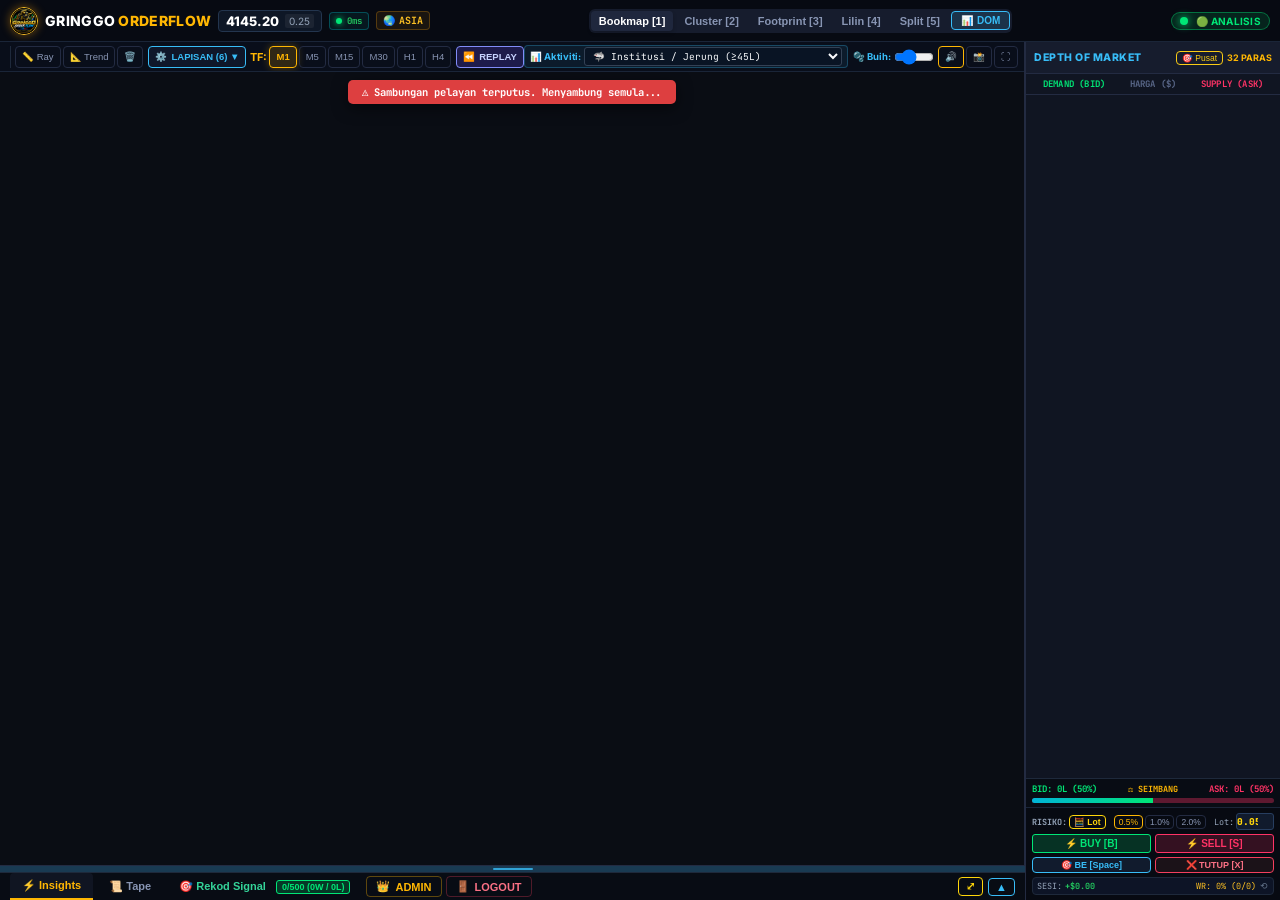
==== index.html @ 325081d9 "v96.1: Set exact 6 Aktiviti lot tiers (>=10L, >=25L, >=45L Default, >=60L, >=75L, Off)" ====
<!DOCTYPE html>
<html lang="ms">
<head>
  <!-- Android PWA & Mobile Web App Meta Tags -->
  <link rel="manifest" href="/manifest.json">
  <meta name="theme-color" content="#050a14">
  <meta name="mobile-web-app-capable" content="yes">
  <meta name="apple-mobile-web-app-capable" content="yes">
  <meta name="apple-mobile-web-app-status-bar-style" content="black-translucent">
  <meta name="apple-mobile-web-app-title" content="Gringgo Orderflow">
  <link rel="icon" type="image/png" href="/static/icons/logo.png">
  <link rel="icon" type="image/png" sizes="192x192" href="/static/icons/icon-192.png">
  <link rel="apple-touch-icon" href="/static/icons/icon-192.png">
  <meta charset="UTF-8">
  <meta name="viewport" content="width=device-width, initial-scale=1.0, maximum-scale=1.0, user-scalable=no, viewport-fit=cover">
  <title>Gringgo Orderflow - Bookmap & Order Flow Trading Terminal</title>
  <link rel="stylesheet" href="/static/css/style.css?v=96.1">
  <link rel="preconnect" href="https://fonts.googleapis.com">
  <link rel="preconnect" href="https://fonts.gstatic.com" crossorigin>
  <link href="https://fonts.googleapis.com/css2?family=Inter:wght@400;500;600;700;800&family=JetBrains+Mono:wght@400;500;600;700;800&display=swap" rel="stylesheet">
  <style>.chart-toolbar { scrollbar-width: none !important; -ms-overflow-style: none !important; } .chart-toolbar::-webkit-scrollbar { display: none !important; height: 0 !important; }</style>
</head>
<body>

  <!-- ==================== ULTRA-SLEEK UNIFIED EXECUTIVE COCKPIT HEADER ==================== -->
  <header class="app-header" style="height: 40px; min-height: 40px; padding: 0 8px; display: flex; align-items: center; justify-content: space-between; background: #070a12; border-bottom: 1px solid #1c273c; gap: 5px; z-index: 100; overflow: hidden !important; overflow-x: hidden !important; overflow-y: hidden !important;">
    
    <!-- LEFT: Brand, Live Ticker, Session, & Feed Switcher -->
    <div class="brand-section" style="display:flex; align-items:center; gap:8px;">
      <div class="brand-logo" style="font-size:14px; display:flex; align-items:center; gap:7px;">
        <img src="/static/icons/logo.png" alt="Gringgo Orderflow" style="width:28px; height:28px; border-radius:50%; border:1.5px solid #fbbf24; object-fit:cover; box-shadow:0 0 10px rgba(245,158,11,0.45); flex-shrink:0;">
        <span style="font-weight:800; letter-spacing:0.3px;">GRINGGO<span style="color:var(--gold-accent)"> ORDERFLOW</span></span>
      </div>

      <!-- Compact Price & Spread Pill -->
      <div class="symbol-badge" style="padding: 2px 7px; gap: 6px; background:#0e1726; border:1px solid #23354e; border-radius:4px;">
        <span class="symbol-title" id="symbolTitle" style="font-size:11.5px; display:none;">XAUUSD.m</span>
        <span class="symbol-price" id="symbolPrice" style="font-size:13px; font-weight:800; color:#fff;">4145.20</span>
        <span class="symbol-spread" id="symbolSpread" style="font-size:10px; color:#94a3b8; background:rgba(255,255,255,0.06); padding:1px 4px; border-radius:2px;">0.25</span>
      </div>

      <!-- Precision Pulse & Sesi -->
      <div class="precision-badge" id="precisionBadge" title="Status Pengambilan Harga Live Setiap 1 Saat (Tepat)" style="display:inline-flex; align-items:center; gap:5px; background:rgba(0,240,255,0.06); border:1px solid rgba(0,240,255,0.25); border-radius:4px; padding:2px 6px; font-family:var(--font-mono); font-size:10px;">
        <span class="pulse-dot" style="width:6px; height:6px; background:#00e676; border-radius:50%; box-shadow:0 0 6px #00e676; display:inline-block;"></span>
        <span id="txtTickCadence" style="display:none;">1s</span>
        <span id="txtTickClock" style="display:none;">--:--:--</span>
        <span id="txtTickLatency" style="color:#22c55e; font-size:9px; font-weight:700;">0ms</span>
      </div>

      <!-- ATAS Speed of Tape (Tick Velocity Radar) -->
      <div id="tapeSpeedGauge" class="speed-tape-pill" style="display:none;" title="ATAS Speed of Tape: Mengukur kelajuan transaksi sesaat (Tick Velocity) untuk mengesan ledakan volatiliti HFT jerung">
        <span class="speed-icon">⚡</span>
        <span class="speed-title">SPEED:</span>
        <span id="txtTickVelocity" class="speed-val">1 t/s</span>
        <div class="speed-meter-track"><div id="tapeSpeedFill" class="speed-meter-fill"></div></div>
        <span id="tapeSpeedTag" class="speed-tag">NORMAL</span>
      </div>

      <div class="session-badge" id="sessionHeaderBadge" title="Sesi Dagangan Semasa & Penjejak Sapuan Kecairan" style="display:inline-flex; align-items:center; gap:4px; background:rgba(245,158,11,0.08); border:1px solid rgba(245,158,11,0.28); border-radius:4px; padding:2px 6px; font-family:var(--font-mono); font-size:10px; color:#fbbf24; font-weight:700;">
        <span>🌏</span>
        <span id="txtActiveSession">ASIA</span>
      </div>

      <button class="mode-badge live" id="btnToggleFeedSource" title="Klik untuk tukar sumber harga" style="display:none;">
        <span class="status-dot" style="background:#00f0ff; box-shadow:0 0 6px #00f0ff; width:6px; height:6px; border-radius:50%; display:inline-block;"></span>
        <span id="modeText" style="color:#00f0ff; font-weight:700;">LIVE CLOUD</span>
      </button>
      <div id="modeBadge" style="display:none;"><span id="modeBadgeFallback"></span></div>
    </div>

    <!-- CENTER: Sleek View Navigation Switchers [1-5] (5 Separate Modules) -->
    <div class="view-switchers" style="display:flex; align-items:center; gap:3px;">
            <!-- PWA Android Quick Install Button -->
      <button id="btnInstallAppPwa" onclick="triggerPwaInstall()" style="display:none; align-items:center; gap:5px; background:linear-gradient(135deg, #10b981, #059669); border:1px solid #34d399; color:#ffffff; font-weight:800; padding:3px 10px; font-size:10px; border-radius:4px; cursor:pointer; box-shadow:0 0 10px rgba(16,185,129,0.5); margin-left:3px;" title="Pasang Aplikasi Android (Install App ke Telefon)">
        <span>📲</span> PASANG APP
      </button>
      <button class="nav-btn active" data-view="bookmap" style="padding: 3px 8px; font-size: 10px; border-radius: 4px;">
        Bookmap [1]
      </button>
      <button class="nav-btn" data-view="clusterdelta" style="padding: 3px 8px; font-size: 10px; border-radius: 4px;">
        Cluster [2]
      </button>
      <button class="nav-btn" data-view="footprint" style="padding: 3px 8px; font-size: 10px; border-radius: 4px;">
        Footprint [3]
      </button>
      <button class="nav-btn" data-view="candlestick" style="padding: 3px 8px; font-size: 10px; border-radius: 4px;" title="Carta Lilin Biasa + SNR Valid + POC + Signal A+ (Kekunci [4])">
        Lilin [4]
      </button>
      <button class="nav-btn" data-view="split" style="padding: 3px 8px; font-size: 10px; border-radius: 4px;" title="Mod Paparan Berkembar Bookmap + Footprint (Kekunci [5])">
        Split [5]
      </button>
      <!-- Quick DOM Toggle Button (100% Fullscreen Chart Workspace) -->
      <button id="btnToggleDOMTop" style="display:inline-flex; align-items:center; gap:4px; background:rgba(56,189,248,0.14); border:1px solid #38bdf8; color:#38bdf8; font-weight:800; padding:3px 9px; font-size:10px; border-radius:4px; cursor:pointer;" title="Sembunyi / Buka Tangga DOM (Luaskan Carta ke 100% Skrin)">
        <span>📊</span> DOM
      </button>
      <!-- ADMIN PANEL (Hidden from top bar; accessible via Bottom Dock) -->
      <button id="btnOpenAdminModal" style="display:none !important;">
        <span>👑</span> ADMIN PANEL
      </button>
      <!-- LOGOUT (Hidden from top bar; accessible via Bottom Dock) -->
      <button id="btnLogoutTop" style="display:none;">
        <span>🚪</span> LOGOUT
      </button>
    </div>

    <!-- RIGHT: Compact AI Radar, Prop-Shield, Dashboard Launcher, & Actions -->
    <div class="radar-right-actions" style="display:flex; align-items:center; gap:5px;">
      
      <!-- AI Radar Sentiment Pill -->
      <div class="radar-status-pill bullish" id="radarStatusPill" style="padding:2px 8px; font-size:10px; cursor:pointer;" title="Status AI Order Flow & Sentimen Lelongan">
        <span class="radar-pulse-dot" id="radarPulseDot"></span>
        <span class="radar-headline" id="radarHeadline">🟢 ANALISIS</span>
      </div>
      <div id="radarAdvice" style="display:none;"><span id="radarAdviceText"></span></div>

      <!-- MTF Mini Pills -->
      <div id="mtfMatrixBar" style="display:none !important;">
        <span class="mtf-pill" id="mtfPillM1" style="font-size:9px; font-weight:700; color:#94a3b8;">M1:⚪</span>
        <span class="mtf-pill" id="mtfPillM5" style="font-size:9px; font-weight:700; color:#94a3b8;">M5:⚪</span>
        <span class="mtf-pill" id="mtfPillM15" style="font-size:9px; font-weight:700; color:#94a3b8;">M15:⚪</span>
        <span class="mtf-pill" id="mtfPillH1" style="font-size:9px; font-weight:700; color:#94a3b8;">H1:⚪</span>
        <span id="mtfHeadline" style="display:none;"></span>
      </div>

      <div class="radar-strength-meter" title="Kekuatan Tekanan Pasaran" style="display:none;">
        <div class="radar-meter-track"><div class="radar-meter-fill" id="radarMeterFill"></div></div>
        <span class="radar-pct" id="radarStrengthPct"></span>
      </div>

      <div id="spoofAlertPill" style="display:none !important;">
        <span id="spoofAlertText">⚡ SPOOF</span>
      </div>

      <!-- Prop Firm Shield Status Badge -->
      <div id="propFirmBadge" style="display:none !important;" title="Klik untuk togol status Pelindung Prop-Firm">
        <span>🛡️</span>
        <span id="propFirmStatusText">AMAN</span>
      </div>

      <!-- Quad-Confluence Signal Dashboard Button -->
            <!-- SOP Order Flow 3-Step Dashboard Button -->
      <!-- High-Impact News Signal Button -->
      <button class="tool-btn news-signal-btn" id="btnOpenNewsSignalModal" style="display:none !important;" title="Buka Enjin Isyarat & Analisis Berita High-Impact (BUY/SELL) XAUUSD">
        <span>📰</span>
        <span id="txtNewsHeaderLabel">NEWS: USD CPI</span>
        <span id="badgeNewsHeaderCountdown" style="color:#94a3b8; font-size:8.5px;">--m</span>
        <span id="badgeNewsHeaderBias" style="padding:1px 5px; border-radius:3px; background:#10b981; color:#fff; font-size:8px; font-weight:900;">🟢 BUY</span>
      </button>

      <button class="tool-btn" id="btnOpenSopDash" style="display:none !important;" title="Buka Dashboard SOP Dagangan 3-Langkah Rasmi">
        <span>📋</span> SOP DASHBOARD
      </button>
      <button class="tool-btn" id="btnOpenConfluenceDash" style="display:none !important;" title="Buka Dashboard Analisis Konfluens 4-Modul">
        <span>🎯</span> DASHBOARD
      </button>

      <button class="tool-btn" id="btnToggleVoice" style="display:none !important;" title="Suara Pintar (Web Speech AI)">🎙️</button>
      <button class="tool-btn" id="btnHelpGuide" style="display:none !important;" title="Panduan & Kamus Order Flow">❓</button>

      <!-- User Profile Badge & Admin Panel Launcher -->
      <div id="userProfileStrip" style="display:none !important; align-items:center; gap:5px; margin-left:3px; font-family:var(--font-mono); border-left:1px solid #1e293b; padding-left:6px;">
        <span id="lblUserBadge" style="font-size:9.5px; color:#ffd60a; font-weight:700; display:inline-flex; align-items:center; gap:3px;">
          <span>👤</span> <span id="lblUsername">Memuatkan...</span>
        </span>
        <span id="lblPlanBadge" style="background:rgba(56,189,248,0.15); border:1px solid rgba(56,189,248,0.4); color:#38bdf8; padding:1px 5px; border-radius:3px; font-size:9px; font-weight:700;">VIP</span>
        <button id="btnOpenAdminModal" style="display:none !important;" title="Buka Panel Pengurusan Pelanggan & Jualan ID">👑 ADMIN</button>
        
      </div>

      <!-- Hidden fallbacks for header account elements -->
      <div style="display:none;">
        <span id="hdrCvdVal"></span>
        <span id="hdrVwapVal"></span>
        <span id="hdrDpocVal"></span>
      </div>
    </div>
  </header>

  <!-- ==================== MAIN WORKSPACE ==================== -->
  <main class="main-workspace">

    <!-- Chart Panel -->
    <section class="chart-container">
      <div id="marketRadarBar" style="display:none;"></div>

      <div class="chart-toolbar">
        <div class="chart-tools-left">
          <button class="tool-btn" id="btnZoomIn" style="display:none !important;" title="Besarkan saiz lilin & harga (Zoom In)">🔍+</button>
          <button class="tool-btn" id="btnZoomOut" style="display:none !important;" title="Kecilkan saiz lilin (Zoom Out)">🔍-</button>
          <button class="tool-btn" id="btnZoomReset" style="display:none !important;" title="Set semula zoom & pusatkan semula harga & masa (Atau Double-Click Carta)">⟲</button>

          <!-- Canvas Interactive Drawing Tools -->
          <div class="drawing-tools-group" style="display:inline-flex; align-items:center; gap:2px; border-left:1px solid #1e293b; padding-left:4px; margin-left:2px;">
            <button class="tool-btn" id="btnDrawRay" title="Lukis Garis Rintangan / Sokongan Horizontal Ray (Klik pada harga di carta)">📏 Ray</button>
            <button class="tool-btn" id="btnDrawTrend" title="Lukis Garisan Arah Trendline (Klik 2 titik pada carta)">📐 Trend</button>
            <button class="tool-btn" id="btnClearDrawings" title="Padam semua garisan lukisan manual" style="color:#f43f5e;">🗑️</button>
          </div>

          <!-- Sleek Collapsible Indicator Layers Dropdown (Zero-Clutter) -->
          <div class="layers-dropdown-wrap" style="position:relative; display:inline-block; margin-left:3px;">
            <button class="tool-btn" id="btnLayersDropdown" style="background:#0f172a; border:1px solid #38bdf8; color:#38bdf8; font-weight:700; padding:2px 7px; font-size:9.5px; display:inline-flex; align-items:center; gap:4px; cursor:pointer;" title="Papar atau sembunyikan lapisan lelongan pasaran">
              <span>⚙️</span> LAPISAN (6) ▼
            </button>
            <div id="layersDropdownMenu" class="layers-menu" style="display:none; position:absolute; top:27px; left:0; background:rgba(8,12,22,0.97); backdrop-filter:blur(12px); border:1px solid #23354e; border-radius:6px; padding:6px; box-shadow:0 8px 28px rgba(0,0,0,0.85); z-index:99999; min-width:210px; flex-direction:column; gap:4px;">
              <div style="font-size:9px; color:#94a3b8; font-weight:800; border-bottom:1px solid #1e293b; padding-bottom:3px; margin-bottom:2px; font-family:var(--font-mono);">LAPISAN INDIKATOR CARTA:</div>
              <button class="tool-btn active" id="btnToggleAutoTrendline" style="text-align:left; justify-content:flex-start; border-color:#c084fc; color:#c084fc; font-weight:700; cursor:pointer;" title="Papar / Sembunyi Smart Auto Trendline (Rintangan & Sokongan Saluran Dinamik)">📐 Auto Trendline Dinamik</button>
              <button class="tool-btn active" id="btnToggleZones" style="text-align:left; justify-content:flex-start;" title="Papar / Sembunyi Tanda Zon Ramai Buyer & Seller">🎯 Zon Buyer & Seller</button>
              <button class="tool-btn active" id="btnToggleSVP" style="text-align:left; justify-content:flex-start; border-color:#38bdf8; color:#38bdf8; font-weight:700;" title="Papar / Sembunyi Composite Session Volume Profile (dPOC, VAH, VAL & LVN)">📊 Session Profile (SVP)</button>
              <button class="tool-btn active" id="btnToggleIcebergs" style="text-align:left; justify-content:flex-start; border-color:#00f0ff; color:#00f0ff; font-weight:700;" title="Papar / Sembunyi Pengesan Potential Iceberg & Absorption">🧊 Potential Iceberg & Absorption</button>
              <button class="tool-btn active" id="btnToggleSessionLevels" style="text-align:left; justify-content:flex-start; border-color:#f59e0b; color:#fbbf24; font-weight:700;" title="Papar / Sembunyi Garisan Supply & Demand / SNR">🎯 Supply & Demand / SNR Utama</button>
              <!-- Section C: Individual Timeframe S&D / SNR Toggles -->
              <div style="padding:4px 4px; background:rgba(15,23,42,0.85); border:1px solid #1e293b; border-radius:4px; margin:2px 0;">
                <div style="font-size:8px; color:#94a3b8; font-weight:700; margin-bottom:3px; font-family:var(--font-mono);">PILIH TIMEFRAME S&D / SNR:</div>
                <div style="display:flex; flex-wrap:wrap; gap:3px;">
                  <button type="button" class="tool-btn snr-tf-toggle active" data-snr-tf="M15" onclick="window.toggleSnrTf && window.toggleSnrTf('M15', this)" style="padding:1px 5px; font-size:8.5px; border-color:#fbbf24; color:#fbbf24;">M15</button>
                  <button type="button" class="tool-btn snr-tf-toggle" data-snr-tf="M30" onclick="window.toggleSnrTf && window.toggleSnrTf('M30', this)" style="padding:1px 5px; font-size:8.5px; opacity:0.45;">M30</button>
                  <button type="button" class="tool-btn snr-tf-toggle active" data-snr-tf="H1" onclick="window.toggleSnrTf && window.toggleSnrTf('H1', this)" style="padding:1px 5px; font-size:8.5px; border-color:#f97316; color:#f97316;">H1</button>
                  <button type="button" class="tool-btn snr-tf-toggle" data-snr-tf="H4" onclick="window.toggleSnrTf && window.toggleSnrTf('H4', this)" style="padding:1px 5px; font-size:8.5px; opacity:0.45;">H4</button>
                  <button type="button" class="tool-btn snr-tf-toggle active" data-snr-tf="D1" onclick="window.toggleSnrTf && window.toggleSnrTf('D1', this)" style="padding:1px 5px; font-size:8.5px; border-color:#fde047; color:#fde047;">PDH/PDL</button>
                  <button type="button" class="tool-btn snr-tf-toggle" data-snr-tf="W1" onclick="window.toggleSnrTf && window.toggleSnrTf('W1', this)" style="padding:1px 5px; font-size:8.5px; opacity:0.45;">PWH/PWL</button>
                  <button type="button" class="tool-btn snr-tf-toggle active" data-snr-tf="SESSION" onclick="window.toggleSnrTf && window.toggleSnrTf('SESSION', this)" style="padding:1px 5px; font-size:8.5px; border-color:#38bdf8; color:#38bdf8;">Asian/Sesi</button>
                </div>
              </div>
              <button class="tool-btn active" id="btnToggleNewsShield" style="text-align:left; justify-content:flex-start; border-color:#10b981; color:#34d399; font-weight:700;" title="Penapis Berita Merah USD & Pelindung Kejutan Volatiliti">🛡️ Pelindung Berita USD</button>
            </div>
          </div>
          
          <!-- Timeframe Selector (M1, M5, M15, M30, H1, H4) -->
          <span class="tool-tag" style="margin-left:2px; color:var(--gold-accent); font-weight:700;">TF:</span>
          <button class="tool-btn tf-btn active" data-tf="M1">M1</button>
          <button class="tool-btn tf-btn" data-tf="M5">M5</button>
          <button class="tool-btn tf-btn" data-tf="M15">M15</button>
          <button class="tool-btn tf-btn" data-tf="M30">M30</button>
          <button class="tool-btn tf-btn" data-tf="H1">H1</button>
          <button class="tool-btn tf-btn" data-tf="H4">H4</button>

          <!-- Deep History & Market Replay / Backtesting Toggle Button -->
          <button class="tool-btn" id="btnToggleReplay" style="background:#1e1b4b; border:1px solid #818cf8; color:#c7d2fe; font-weight:700; padding:2px 8px; font-size:9.5px; display:inline-flex; align-items:center; gap:4px; margin-left:3px; cursor:pointer;" title="Uji Strategi & Main Semula 1,000 Lilin Lepas (Market Replay / Backtesting)">
            <span>⏪</span> REPLAY
          </button>

          <!-- Context-Aware Footprint Tools (Auto-hidden in Bookmap mode) -->
          <div id="fpSpecificTools" style="display:none; align-items:center; gap:2px;">
            <!-- Footprint Step Selector -->
            <span class="tool-tag" style="margin-left:2px;">Blok:</span>
            <button class="tool-btn step-btn" data-step="0.25">$0.25</button>
            <button class="tool-btn step-btn" data-step="0.50">$0.50</button>
            <button class="tool-btn step-btn active" data-step="1.00">$1.00</button>
            <button class="tool-btn step-btn" data-step="2.00">$2.00</button>

            <!-- Footprint Advanced Order Flow Controls -->
            <div class="footprint-tools-group" style="display:inline-flex; align-items:center; gap:2px; margin-left:2px; border-left:1px solid #1e293b; padding-left:4px;">
              <span class="tool-tag" style="color:#38bdf8; font-weight:700;">OF:</span>
              <button class="tool-btn fp-mode-btn" data-mode="bid_ask" title="Mod Footprint: Bid x Ask (Dual Lajur)">Bid×Ask</button>
              <button class="tool-btn fp-mode-btn active" data-mode="delta" title="Mod Footprint: Profil Delta Net">Delta Δ</button>
              <button class="tool-btn fp-mode-btn" data-mode="volume" title="Mod Footprint: Profil Volum">Vol</button>
              <button class="tool-btn" id="btnToggleVA" style="display:none !important;" title="Papar / Sembunyi Kawasan Nilai 70% (Value Area VAH/VAL)">VA 70%</button>
              <button class="tool-btn" id="btnToggleStackedImb" style="display:none !important;" title="Papar / Sembunyi Ketidakseimbangan Bertingkat Institusi (Stacked Imbalances 3x)">⚡Imb</button>
            </div>
          </div>


        </div>

        <div class="chart-tools-right">
          <!-- ClusterDelta Mode Selector (Context-Aware) -->
          <div id="clusterModeWrap" style="display:none; align-items:center; gap:3px; margin-right:3px; background:rgba(168,85,247,0.08); border:1px solid rgba(168,85,247,0.32); border-radius:4px; padding:1px 5px;" title="Pilih Mod Bata ClusterDelta Pro">
            <span class="tool-tag" style="font-size:9.5px; color:#c084fc; font-weight:700;">Bata:</span>
            <select id="selClusterMode" style="background:#091424; color:#f8fafc; border:1px solid #334155; border-radius:3px; font-size:9.5px; font-family:var(--font-mono); padding:1px 4px; cursor:pointer; outline:none;">
              <option value="vol_delta" selected>VOL x DELTA (Dual Lajur)</option>
              <option value="volume">VOLUM (5-Peringkat)</option>
              <option value="delta">DELTA (Min/Max Ekstrem)</option>
              <option value="bid_ask">BID x ASK</option>
              <option value="imbalance">IMBALANCE 3x</option>
            </select>
          </div>
          <!-- Upgraded Cluster Zoom & Row Density Slider (20=Mikro/Scalp, 30=Standard, 50=Makro) -->
          <div id="clusterJalurWrap" style="display:none; align-items:center; gap:3px; margin-right:3px; background:rgba(251,191,36,0.08); border:1px solid rgba(251,191,36,0.32); border-radius:4px; padding:1px 5px;" title="Kawalan Kepadatan Bar & Baris Harga: 20 = Zum Dekat (Scalping), 30 = Seimbang (Standard), 50 = Zum Jauh (Struktur Makro)">
            <span class="tool-tag" style="font-size:9px; color:#fbbf24; font-weight:700;">🔍 Skala(20-50):</span>
            <input type="range" id="sliderClusterJalur" min="20" max="50" step="1" value="30" style="width:48px; cursor:pointer; accent-color:#fbbf24;">
            <span id="lblClusterJalur" style="font-family:var(--font-mono); font-size:9px; color:#fde047; font-weight:800; min-width:58px; text-align:center;">30 (Std)</span>
            <button type="button" class="tool-btn" onclick="window.orderFlowApp && window.orderFlowApp.footprint && window.orderFlowApp.footprint.setJalurCount(20)" style="padding:0px 4px; font-size:8px; color:#38bdf8;" title="20 Bar: Zum Dekat (Nombor Besar untuk Scalping)">20</button>
            <button type="button" class="tool-btn" onclick="window.orderFlowApp && window.orderFlowApp.footprint && window.orderFlowApp.footprint.setJalurCount(30)" style="padding:0px 4px; font-size:8px; color:#fde047;" title="30 Bar: Paparan Standard Seimbang">30</button>
            <button type="button" class="tool-btn" onclick="window.orderFlowApp && window.orderFlowApp.footprint && window.orderFlowApp.footprint.setJalurCount(50)" style="padding:0px 4px; font-size:8px; color:#c084fc;" title="50 Bar: Zum Jauh (Pandangan Struktur Luas)">50</button>
          </div>

          <!-- Section E: Large Activity Filter (Evidence-Based Inference) -->
          <div id="bookmapWhaleCategoryWrap" style="display:inline-flex; align-items:center; gap:3px; margin-right:3px; background:rgba(56,189,248,0.08); border:1px solid rgba(56,189,248,0.28); border-radius:4px; padding:1px 5px;" title="Penapis Aktiviti Saiz Besar (Large Activity) beserta Tahap Keyakinan & Bukti">
            <span class="tool-tag" style="font-size:9.5px; color:#38bdf8; font-weight:700;">📊 Aktiviti:</span>
            <select id="selWhaleCategory" style="background:#091424; color:#f8fafc; border:1px solid #334155; border-radius:3px; font-size:9.5px; font-family:var(--font-mono); padding:1px 4px; cursor:pointer; outline:none;">
              <option value="noise">🫧 Semua Aktiviti (≥10L • Tapis Habuk)</option>
              <option value="smart">🐟 Smart Money / Scalping (≥25L)</option>
              <option value="normal" selected>🦈 Institusi / Jerung (≥45L)</option>
              <option value="major">🏦 Bank Utama / Whale (≥60L)</option>
              <option value="mega">👑 Bank Pusat / Extreme (≥75L)</option>
              <option value="off">🚫 Sembunyi Buih (Heatmap Sahaja)</option>
            </select>
          </div>

          <!-- Bubble Size Slider (Context-Aware: Bookmap Only) -->
          <div id="bookmapBubbleWrap" style="display:inline-flex; align-items:center; gap:3px; margin-right:2px;" title="Sensitiviti saiz buble order flow">
            <span class="tool-tag" style="font-size:9.5px; color:#38bdf8; font-weight:700;">🫧 Buih:</span>
            <input type="range" id="sliderBubbleZoom" min="0.4" max="2.5" step="0.1" value="1.0" style="width:40px; cursor:pointer;">
          </div>

          <button class="tool-btn active" id="btnToggleSound" title="Makluman Bunyi Audio (Whale Ping & Sentuhan Zon)">🔊</button>
          <button class="tool-btn" id="btnScreenshot" title="Simpan Tangkapan Skrin Carta (PNG)">📸</button>
          <button class="tool-btn" id="btnFullscreen" title="Mod Skrin Penuh (Zen Mode)">⛶</button>
        </div>
      </div>

      <!-- Viewports (Expanded Full Vertical Height — Redundant CVD Sub-Pane Removed) -->
      <div class="canvas-viewport" id="chartViewport" style="flex: 1 1 0; min-height: 360px; position: relative; width: 100%; height: 100%; overflow: hidden;">
        <!-- Reconnecting Banner Alert -->
        <div id="reconnectBanner" style="display:none; position:absolute; top:8px; left:50%; transform:translateX(-50%); background:rgba(239,68,68,0.92); color:#fff; padding:5px 14px; border-radius:5px; font-family:var(--font-mono); font-size:10.5px; font-weight:700; z-index:9999; box-shadow:0 4px 15px rgba(0,0,0,0.5); align-items:center; gap:6px;">
          <span>⚠️</span> <span id="reconnectText">Sambungan pelayan terputus. Menyambung semula...</span>
        </div>
        <!-- Mobile Quick Switcher Floating Island (Top Right of Chart) -->
        <div class="mobile-quick-switcher" id="mobileQuickSwitcher">
          <button class="mqs-btn active" data-view="bookmap">📈 BM</button>
          <button class="mqs-btn" data-view="clusterdelta">📊 CLUSTER</button>
          <button class="mqs-btn" data-view="footprint">👣 FP</button>
          <button class="mqs-btn" data-view="candlestick">🕯️ LILIN</button>
          <button class="mqs-btn" data-view="split">🔀 SPLIT</button>
        </div>
        <canvas id="bookmapCanvas"></canvas>
        <canvas id="footprintCanvas" style="display:none;"></canvas>
                <div class="chart-tooltip" id="chartTooltip"></div>

        <!-- Floating Replay / Backtesting Player HUD (World-Class Interactive Player) -->
        <div id="replayPlayerBar" style="display:none; position:absolute; bottom:14px; left:50%; transform:translateX(-50%); background:rgba(10, 15, 30, 0.96); backdrop-filter:blur(16px); border:1px solid #6366f1; border-radius:10px; padding:6px 14px; box-shadow:0 8px 32px rgba(0,0,0,0.85), 0 0 16px rgba(99,102,241,0.3); z-index:999; align-items:center; gap:8px; font-family:var(--font-mono); max-width:96vw; flex-wrap:wrap; justify-content:center;">
          <!-- Status Indicator -->
          <div style="display:flex; align-items:center; gap:5px;">
            <span style="display:inline-block; width:8px; height:8px; border-radius:50%; background:#ef4444; box-shadow:0 0 8px #ef4444;"></span>
            <span style="font-weight:800; font-size:10px; color:#a5b4fc; letter-spacing:0.5px;">REPLAY BACKTEST</span>
          </div>

          <!-- Bar Telemetry Display -->
          <div style="font-size:9.5px; color:#cbd5e1; background:rgba(0,0,0,0.5); padding:2px 7px; border-radius:4px; border:1px solid #334155; display:flex; gap:6px; align-items:center;">
            <span>Bar: <b id="replayCurrentBar" style="color:#38bdf8;">0</b>/<span id="replayTotalBars">1000</span></span>
            <span style="color:#64748b;">|</span>
            <span id="replayBarTime" style="color:#fbbf24;">--:--</span>
            <span style="color:#64748b;">|</span>
            <span>Harga: <b id="replayBarPrice" style="color:#34d399;">$0.00</b></span>
          </div>

          <!-- Scrubber Range Slider -->
          <input type="range" id="replayScrubber" min="10" max="1000" value="880" style="width:130px; cursor:pointer; accent-color:#6366f1;" title="Seret slider untuk lompat ke mana-mana lilin sejarah">

          <!-- Playback Navigation Controls -->
          <div style="display:inline-flex; align-items:center; gap:3px;">
            <button class="tool-btn" id="btnReplayStart" title="Lompat ke 1000 Lilin Lepas (Paling Awal)" style="padding:2px 7px; font-size:10px;">⏮</button>
            <button class="tool-btn" id="btnReplayStepBack" title="Undur 1 Lilin (Step Back)" style="padding:2px 7px; font-size:10px;">◀</button>
            <button class="tool-btn" id="btnReplayPlayPause" title="Main Semula / Jeda (Play/Pause)" style="padding:2px 10px; background:#4f46e5; color:#fff; font-weight:800; border-color:#6366f1; font-size:10px;">▶ PLAY</button>
            <button class="tool-btn" id="btnReplayStepForward" title="Maju 1 Lilin (Step Forward)" style="padding:2px 7px; font-size:10px;">⏭</button>
          </div>

          <!-- Speed Dial -->
          <div style="display:inline-flex; align-items:center; gap:3px;">
            <span style="font-size:9.5px; color:#94a3b8;">Laju:</span>
            <select id="selectReplaySpeed" style="background:#0f172a; color:#e2e8f0; border:1px solid #475569; padding:2px 4px; font-size:9.5px; border-radius:4px; cursor:pointer;">
              <option value="1">1x (1s)</option>
              <option value="2">2x (0.5s)</option>
              <option value="5" selected>5x (0.2s)</option>
              <option value="10">10x (0.1s)</option>
            </select>
          </div>

          <!-- Simulated Backtest Order Execution -->
          <div style="display:inline-flex; align-items:center; gap:3px; border-left:1px solid #334155; padding-left:6px;">
            <button class="tool-btn" id="btnReplayBuy" style="background:rgba(16,185,129,0.22); border:1px solid #10b981; color:#34d399; font-weight:800; padding:2px 8px; font-size:9.5px;" title="Uji Entry BUY pada lilin sejarah ini">⚡ BUY TEST</button>
            <button class="tool-btn" id="btnReplaySell" style="background:rgba(239,68,68,0.22); border:1px solid #ef4444; color:#f87171; font-weight:800; padding:2px 8px; font-size:9.5px;" title="Uji Entry SELL pada lilin sejarah ini">⚡ SELL TEST</button>
            <div id="replayPnlBadge" style="font-size:9.5px; font-weight:800; padding:2px 6px; border-radius:3px; background:#0f172a; border:1px solid #334155; color:#94a3b8;">P&L: $0.00</div>
          </div>

          <!-- Exit Replay -->
          <button class="tool-btn" id="btnReplayExit" title="Tutup Replay & Kembali ke Pasaran Live Sekarang" style="background:#ef4444; border:1px solid #f87171; color:#fff; font-weight:800; padding:2px 8px; font-size:9.5px; margin-left:3px;">✕ KELUAR LIVE</button>
        </div>
      </div>
    </section>

    <!-- Right Sidebar: Full-Height Institutional DOM Ladder (Top-to-Bottom, Slim & Resizable) -->
    <aside class="trading-sidebar" id="tradingSidebar" style="position:relative;">
      <!-- Left Edge Resizer Handle -->
      <div id="domDragHandle" title="Tarik ke kiri atau kanan untuk ubah lebar tangga DOM"></div>
      <div class="dom-panel" style="height: 100%; border-bottom: none; display: flex; flex-direction: column;">
        <div class="panel-header" style="display:flex; justify-content:space-between; align-items:center; padding: 0 8px;">
          <span style="font-size:10.5px; font-weight:800; color:#38bdf8; letter-spacing:0.5px; white-space:nowrap;">DEPTH OF MARKET</span>
          <div style="display:flex; align-items:center; gap:4px;">
            <button id="btnDomCenter" class="tool-btn" style="padding:1px 5px; font-size:8.5px; color:#facc15; border-color:#facc15;" title="Jajarkan semula tangga DOM ke harga semasa">🎯 Pusat</button>
            <span style="color:var(--gold-accent); font-size:9px; font-weight:700;" title="Tangga Kecairan Institusi Penuh">32 PARAS</span>
          </div>
        </div>
        <div class="dom-table-header">
          <span style="color:#00e676;">DEMAND (BID)</span>
          <span>HARGA ($)</span>
          <span style="color:#ff3366;">SUPPLY (ASK)</span>
        </div>
        <div class="dom-ladder-container" id="domLadder" style="flex: 1 1 0; overflow-y: auto;">
          <!-- Populated dynamically by dom.js -->
        </div>

        <!-- Live Institutional Book Imbalance Summary Footer -->
        <div class="dom-summary-footer" id="domSummaryFooter" style="padding: 4px 6px; background: #080c14; border-top: 1px solid #1e293b; font-family: var(--font-mono); font-size: 9.5px;">
          <div style="display:flex; justify-content:space-between; align-items:center; margin-bottom:3px; font-weight:700;">
            <span id="domBidSum" style="color:#00e676; font-size:9px;">BID: 0L (50%)</span>
            <span id="domImbBiasText" style="color:#ffb703; font-size:8.5px;">⚖️ SEIMBANG</span>
            <span id="domAskSum" style="color:#ff3366; font-size:9px;">ASK: 0L (50%)</span>
          </div>
          <div style="width:100%; height:5px; background:rgba(255, 51, 102, 0.35); border-radius:3px; overflow:hidden; display:flex;">
            <div id="domImbBidBar" style="width:50%; height:100%; background:linear-gradient(90deg, #00b4d8, #00e676); transition:width 0.2s ease;"></div>
          </div>
        </div>

        <!-- Feature 3 & 4: Prop-Firm Auto-Lot Sizing & 1-Click Fast Execution Cockpit -->
        <div class="dom-execution-bar" style="padding: 5px 6px; background: #070a12; border-top: 1px solid #1a2538; font-family: var(--font-mono); font-size: 9.5px;">
          <!-- Prop-Firm Auto-Lot Risk Presets -->
          <div style="display:flex; justify-content:space-between; align-items:center; margin-bottom:4px;">
            <div style="display:flex; align-items:center; gap:2px;">
              <span style="color:#94a3b8; font-size:8.5px; font-weight:700;">RISIKO:</span>
              <button class="tool-btn" id="btnOpenLotCalc" style="padding:1px 4px; font-size:8.5px; color:#ffd60a; border-color:#ffd60a; font-weight:700; cursor:pointer;" title="Kalkulator Saiz Lot Pintar mengikut Had Kerugian Dolar">🧮 Lot</button>
            </div>
            <div style="display:flex; gap:2px;">
              <button class="tool-btn risk-preset-btn active" data-risk="0.5" style="padding:1px 4px; font-size:8.5px;" title="Risiko 0.5% Ekuiti">0.5%</button>
              <button class="tool-btn risk-preset-btn" data-risk="1.0" style="padding:1px 4px; font-size:8.5px;" title="Risiko 1.0% Ekuiti (Standard Prop-Firm)">1.0%</button>
              <button class="tool-btn risk-preset-btn" data-risk="2.0" style="padding:1px 4px; font-size:8.5px;" title="Risiko 2.0% Ekuiti">2.0%</button>
            </div>
            <div style="display:flex; align-items:center; gap:2px;">
              <span style="color:#94a3b8; font-size:8.5px;">Lot:</span>
              <input type="number" id="inputFastLot" value="0.05" step="0.01" min="0.01" max="10" style="width:38px; background:#111b2d; border:1px solid #273e60; color:#ffd60a; font-family:var(--font-mono); font-weight:800; font-size:9.5px; text-align:center; border-radius:3px; padding:1px 0;">
            </div>
          </div>
          <!-- 1-Click Fast Execution Buttons -->
          <div style="display:grid; grid-template-columns: 1fr 1fr; gap:4px; margin-bottom:4px;">
            <button class="tool-btn" id="btnFastBuy" style="background:rgba(0,230,118,0.18); border:1px solid #00e676; color:#00e676; font-weight:800; font-size:10px; padding:3px 0; border-radius:3px;" title="Beli Pasaran Serta-Merta (Kekunci Hotkey [B])">⚡ BUY [B]</button>
            <button class="tool-btn" id="btnFastSell" style="background:rgba(255,51,102,0.18); border:1px solid #ff3366; color:#ff3366; font-weight:800; font-size:10px; padding:3px 0; border-radius:3px;" title="Jual Pasaran Serta-Merta (Kekunci Hotkey [S])">⚡ SELL [S]</button>
          </div>
          <div style="display:grid; grid-template-columns: 1fr 1fr; gap:4px;">
            <button class="tool-btn" id="btnFastBE" style="background:#111b2d; border:1px solid #38bdf8; color:#38bdf8; font-weight:700; font-size:9px; padding:2px 0;" title="Kunci Breakeven Semua Posisi (Kekunci Hotkey [Space])">🎯 BE [Space]</button>
            <button class="tool-btn" id="btnFastCloseAll" style="background:#1b1218; border:1px solid #f43f5e; color:#fb7185; font-weight:700; font-size:9px; padding:2px 0;" title="Tutup Semua Posisi Aktif (Kekunci Hotkey [X])">❌ TUTUP [X]</button>
          </div>

          <!-- Real-Time Session P&L & Performance Strip -->
          <div id="sessionStatsStrip" style="margin-top:4px; padding:2px 4px; background:rgba(15,23,42,0.85); border:1px solid #1e293b; border-radius:4px; display:flex; justify-content:space-between; align-items:center; font-size:8.5px; font-family:var(--font-mono);">
            <div style="display:flex; align-items:center; gap:3px;">
              <span style="color:#94a3b8;">SESI:</span>
              <b id="txtSessionPnl" style="color:#22c55e;">+$0.00</b>
            </div>
            <div style="display:flex; align-items:center; gap:3px;">
              <span id="txtSessionWinRate" style="color:#fbbf24;">WR: 0% (0/0)</span>
              <button id="btnResetSessionStats" style="background:none; border:none; color:#64748b; cursor:pointer; font-size:8.5px; padding:0 1px;" title="Set Semula Statistik Sesi Hari Ini">⟲</button>
            </div>
          </div>
        </div>
      </div>
    </aside>

    <!-- Bottom Dock: Live Order Flow Insights & Time & Sales Tape -->
    <section class="bottom-dock" id="bottomDock">
      <div id="dockDragHandle" style="height:6px; background:rgba(56,189,248,0.22); cursor:ns-resize; transition:background 0.2s; position:relative; z-index:25;" title="Tarik ke atas atau ke bawah untuk ubah saiz dock">
        <div style="width:40px; height:2px; background:#38bdf8; margin:2px auto; border-radius:2px; opacity:0.8;"></div>
      </div>
      <div class="dock-tabs" style="justify-content:space-between;">
        <div style="display:flex; gap:4px; align-items:center;">
          <button class="dock-tab active" data-tab="insights">
            ⚡ Insights
          </button>
          <button class="dock-tab" data-tab="tape">
            📜 Tape
          </button>
          <button class="dock-tab" data-tab="signals" id="tabBtnSignals" style="color:#34d399; font-weight:800;">
            🎯 Rekod Signal <span id="badgeSignalWinLoss" style="background:rgba(0,230,118,0.2); border:1px solid #00e676; color:#00e676; padding:1px 5px; border-radius:3px; font-size:9px; font-weight:800; margin-left:4px;">0W / 0L</span>
          </button>
          <!-- Bottom Dock Admin & Logout Access (Disebelah Modul Rekod Signal) -->
          <button class="dock-tab" id="btnAdminDock" style="display:inline-flex; align-items:center; gap:5px; color:#ffb703; font-weight:700; border:1px solid rgba(255,183,3,0.35); border-radius:4px; padding:3px 9px;" title="Buka Panel Pengurusan ID Pengguna (Admin)">
            <span>👑</span> ADMIN
          </button>
          <button class="dock-tab" id="btnLogoutDock" style="display:inline-flex; align-items:center; gap:5px; color:#fb7185; font-weight:700; border:1px solid rgba(244,63,94,0.3); border-radius:4px; padding:3px 9px;" title="Log Keluar dari Akaun">
            <span>🚪</span> LOGOUT
          </button>
          <!-- Feature 6: Tape Lot Size Filter -->
          <div id="tapeFilterGroup" style="display:none; align-items:center; gap:2px; margin-left:8px;">
            <span style="font-size:9.5px; color:#94a3b8; font-family:var(--font-mono);">Tapis:</span>
            <button class="tool-btn tape-filter-btn active" data-minlot="0" style="padding:1px 5px; font-size:9px;">Semua</button>
            <button class="tool-btn tape-filter-btn" data-minlot="1.0" style="padding:1px 5px; font-size:9px;">≥1.0L</button>
            <button class="tool-btn tape-filter-btn" data-minlot="3.0" style="padding:1px 5px; font-size:9px;">≥3.0L</button>
            <button class="tool-btn tape-filter-btn" data-minlot="5.0" style="padding:1px 5px; font-size:9px; color:#38bdf8; font-weight:800;">≥5.0L 🐋</button>

            <span style="font-size:9.5px; color:#94a3b8; font-family:var(--font-mono); margin-left:6px;">Pihak:</span>
            <button class="tool-btn tape-side-btn active" data-side="all" style="padding:1px 5px; font-size:9px;">Semua</button>
            <button class="tool-btn tape-side-btn" data-side="buy" style="padding:1px 5px; font-size:9px; color:#00e676;">Buy</button>
            <button class="tool-btn tape-side-btn" data-side="sell" style="padding:1px 5px; font-size:9px; color:#ff3366;">Sell</button>

            <span id="tapeSpeedMeter" style="font-size:9px; color:#facc15; font-family:var(--font-mono); margin-left:6px; font-weight:700;" title="Kelajuan Transaksi Masa Nyata (Ticks Per Second)">⚡ 0 tps</span>
            <button class="tool-btn" id="btnExportTapeCSV" style="padding:1px 6px; font-size:9px; color:#38bdf8; border-color:#38bdf8; margin-left:6px; font-weight:700; cursor:pointer;" title="Muat turun rekod transaksi ke format CSV / Excel">📥 CSV</button>
          </div>
        </div>
        <div style="display:flex; align-items:center; gap:5px;">
          <button class="tool-btn" id="btnExpandDock" style="font-size:11px; padding:2px 7px; border-color:#ffd60a; color:#ffd60a; font-weight:800; cursor:pointer;" title="Besarkan Dock (50% Skrin)">⤢</button>
          <button class="tool-btn" id="btnToggleDock" style="font-size:11px; padding:2px 7px; border-color:#38bdf8; color:#38bdf8; font-weight:700; cursor:pointer;" title="Buka / Kecilkan Panel Bawah">▲</button>
        </div>
      </div>

      <div class="dock-content">
        <!-- Tab 1: Insights (Active Default) -->
        <div id="tabPaneInsights" style="display:block;">
          <div class="insights-list" id="insightsList">
            <!-- Dynamically populated -->
          </div>
        </div>

        <!-- Tab 3: Signal Performance Journal & Win/Loss Tracker -->
        <div id="tabPaneSignals" style="display:none; padding:8px 10px;">
          <!-- Telemetry Stats Cards -->
          <div style="display:grid; grid-template-columns:repeat(auto-fit, minmax(130px, 1fr)); gap:6px; margin-bottom:8px; font-family:var(--font-mono);">
            <div style="background:rgba(15,23,42,0.85); border:1px solid #1e293b; border-radius:5px; padding:6px 8px; text-align:center;">
              <span style="font-size:9px; color:#94a3b8;">KADAR MENANG (WIN RATE)</span>
              <div id="sigStatWinRate" style="font-size:16px; font-weight:900; color:#00e676;">0%</div>
            </div>
            <div style="background:rgba(15,23,42,0.85); border:1px solid #1e293b; border-radius:5px; padding:6px 8px; text-align:center;">
              <span style="font-size:9px; color:#94a3b8;">REKOD KEPUTUSAN</span>
              <div id="sigStatRecord" style="font-size:13px; font-weight:800; color:#f8fafc;"><span id="sigStatWins" style="color:#00e676;">0 MENANG</span> / <span id="sigStatLosses" style="color:#ff3366;">0 KALAH</span></div>
            </div>
            <div style="background:rgba(15,23,42,0.85); border:1px solid #1e293b; border-radius:5px; padding:6px 8px; text-align:center;">
              <span style="font-size:9px; color:#94a3b8;">SEDANG BERJALAN</span>
              <div id="sigStatActive" style="font-size:15px; font-weight:800; color:#38bdf8;">0 AKTIF ⏳</div>
            </div>
            <div style="background:rgba(15,23,42,0.85); border:1px solid #1e293b; border-radius:5px; padding:6px 8px; text-align:center;">
              <span style="font-size:9px; color:#94a3b8;">NET PIPS TERKUMPUL</span>
              <div id="sigStatNetPips" style="font-size:16px; font-weight:900; color:#ffd60a;">+0.0 PIP</div>
            </div>
          </div>

          <!-- Controls / Filter Bar -->
          <div style="display:flex; justify-content:space-between; align-items:center; margin-bottom:6px; font-family:var(--font-mono); flex-wrap:wrap; gap:4px;">
            <div style="display:flex; align-items:center; gap:4px;">
              <span style="font-size:9.5px; color:#94a3b8;">Penapis:</span>
              <button class="tool-btn sig-filter-btn active" data-filter="all" style="padding:2px 6px; font-size:9.5px; cursor:pointer;">Semua</button>
              <button class="tool-btn sig-filter-btn" data-filter="active" style="padding:2px 6px; font-size:9.5px; color:#38bdf8; cursor:pointer;">Sedang Jalan ⏳</button>
              <button class="tool-btn sig-filter-btn" data-filter="win" style="padding:2px 6px; font-size:9.5px; color:#00e676; cursor:pointer;">Menang ✅</button>
              <button class="tool-btn sig-filter-btn" data-filter="loss" style="padding:2px 6px; font-size:9.5px; color:#ff3366; cursor:pointer;">Kalah ❌</button>
            </div>
            <div style="display:flex; align-items:center; gap:6px;">
              <span style="font-size:9px; color:#34d399; background:rgba(16,185,129,0.12); border:1px solid rgba(16,185,129,0.35); padding:2px 6px; border-radius:4px; font-weight:800;">📦 Had Simpanan: 500 Rekod (24/7)</span>
              <button class="tool-btn" id="btnExportSignalsCSV" style="padding:2px 7px; font-size:9.5px; color:#38bdf8; border-color:#38bdf8; cursor:pointer;" title="Muat turun rekod isyarat ke fail CSV">📥 Eksport CSV</button>
              <button class="tool-btn" id="btnClearSignalsHistory" style="padding:3px 9px; font-size:9.5px; font-weight:800; color:#fff; background:linear-gradient(135deg, rgba(239,68,68,0.85), rgba(185,28,28,0.95)); border:1px solid #ef4444; border-radius:4px; cursor:pointer; display:inline-flex; align-items:center; gap:4px; box-shadow:0 2px 6px rgba(239,68,68,0.3);" title="Padam semua rekod isyarat dan set semula jurnal ke sifar (0)">🗑️ Reset Rekod Isyarat</button>
            </div>
          </div>

          <!-- Signals Table Container -->
          <div id="signalsTableContainer" style="max-height:calc(100vh - 380px); min-height:160px; overflow-y:auto; border:1px solid #1e293b; border-radius:5px; background:rgba(8,12,22,0.6);">
            <table class="data-table" style="width:100%; font-size:10px; font-family:var(--font-mono);">
              <thead>
                <tr>
                  <th style="padding:4px 6px;">Tarikh & Masa</th>
                  <th style="padding:4px 6px;">Setup Lelongan</th>
                  <th style="padding:4px 6px;">Arah</th>
                  <th style="padding:4px 6px;">Entry ($)</th>
                  <th style="padding:4px 6px;">Stop Loss (50p)</th>
                  <th style="padding:4px 6px;">Status Keputusan</th>
                  <th style="padding:4px 6px;">Pips</th>
                  <th style="padding:4px 6px; text-align:center;">Tindakan</th>
                </tr>
              </thead>
              <tbody id="signalsTableBody">
                <!-- Dynamically populated by app.js -->
              </tbody>
            </table>
          </div>
        </div>
        <!-- Tab 2: Tape -->
        <div id="tabPaneTape" style="display:none;">
          <table class="data-table">
            <thead>
              <tr>
                <th>Masa</th>
                <th>Harga ($)</th>
                <th>Saiz (Lots)</th>
                <th>Pihak (Aggressor)</th>
                <th>Kategori</th>
              </tr>
            </thead>
            <tbody id="tapeTableBody">
              <!-- Dynamically populated -->
            </tbody>
          </table>
        </div>
      </div>
    </section>

  </main>

  <!-- Toast Notification Container -->
  <div class="toast-container" id="toastContainer"></div>

  <!-- Compact Floating Quad-Confluence Signal Dashboard Card -->
  <div class="help-modal" id="confluenceDashModal" style="display:none; position:fixed; top:46px; right:12px; width:380px; max-width:92vw; max-height:82vh; background:rgba(7,11,20,0.96); backdrop-filter:blur(14px); border:1px solid #334155; border-radius:8px; box-shadow:0 8px 32px rgba(0,0,0,0.85); z-index:99999; flex-direction:column; overflow:hidden;">
    <div class="help-content" style="display:flex; flex-direction:column; max-height:82vh; padding:10px 12px; box-sizing:border-box;">
      
      <!-- Dashboard Header (Compact) -->
      <div class="help-header" style="display:flex; justify-content:space-between; align-items:center; border-bottom:1px solid #1e293b; padding-bottom:6px; margin-bottom:8px;">
        <div style="display:flex; align-items:center; gap:6px;">
          <span style="font-size:14px;">🎯</span>
          <div>
            <h3 style="margin:0; font-size:11.5px; color:#ffd60a; letter-spacing:0.4px;">DASHBOARD KONFLUENS 4-MODUL</h3>
            <span style="font-size:8.5px; color:#94a3b8;">Bookmap • ClusterDelta • Footprint • Candle</span>
          </div>
        </div>
        <div style="display:flex; align-items:center; gap:4px;">
          <button class="tool-btn" id="btnMinimizeDash" style="padding:1px 6px; font-size:9px;" title="Kecilkan / Besarkan">➖</button>
          <button class="tool-btn" id="btnCloseConfluenceDash" style="padding:1px 8px; border-color:#f43f5e; color:#f43f5e; font-weight:700; font-size:9.5px;">✕</button>
        </div>
      </div>

      <div id="dashBodyContainer" class="help-body" style="flex:1 1 0; overflow-y:auto; padding-right:4px; display:flex; flex-direction:column; gap:8px;">
        
        <!-- SECTION 1: PRIME TRADE SIGNAL CARD (COMPACT) -->
        <div id="dashSignalCard" style="background:linear-gradient(135deg, rgba(6,78,59,0.30), rgba(15,23,42,0.85)); border:1.2px solid #00e676; border-radius:6px; padding:8px 10px; box-shadow:0 0 12px rgba(0,230,118,0.12);">
          <div style="display:flex; justify-content:space-between; align-items:center; margin-bottom:6px;">
            <div style="display:flex; align-items:center; gap:5px;">
              <span class="pulse-dot" style="width:7px; height:7px; background:#00e676; border-radius:50%; box-shadow:0 0 6px #00e676;"></span>
              <b id="dashSigTitle" style="color:#00e676; font-size:10.5px; font-family:var(--font-mono);">🟢 BUY ON PULLBACK (A+ PRIME)</b>
            </div>
            <span id="dashSigGrade" style="background:rgba(0,230,118,0.2); color:#00e676; border:1px solid #00e676; padding:1px 5px; border-radius:3px; font-size:9px; font-weight:800; font-family:var(--font-mono);">SKOR 4/4</span>
          </div>

          <!-- Price Level Grid (3 Columns) -->
          <div style="display:grid; grid-template-columns:1fr 1fr 1fr; gap:4px; font-family:var(--font-mono); font-size:9.5px; background:rgba(0,0,0,0.35); padding:6px; border-radius:4px; border:1px solid rgba(255,255,255,0.06); text-align:center;">
            <div>
              <span style="color:#94a3b8; font-size:8.5px;">Zon Masuk:</span><br>
              <b id="dashValEntry" style="color:#ffffff; font-size:11px;">$4,015.50</b>
            </div>
            <div>
              <span style="color:#94a3b8; font-size:8.5px;">Stop Loss:</span><br>
              <b id="dashValSL" style="color:#ff3366; font-size:11px;">$4,011.80</b>
            </div>
            <div>
              <span style="color:#94a3b8; font-size:8.5px;">Take Profit (1:2.5):</span><br>
              <b id="dashValTP1" style="color:#00e676; font-size:11px;">$4,024.00</b>
            </div>
          </div>

          <!-- Action Buttons Bar -->
          <div style="display:flex; gap:4px; margin-top:6px;">
            <button class="tool-btn" id="btnDashCopyPlan" style="flex:1; border-color:#ffd60a; color:#ffd60a; font-weight:700; padding:3px 6px; font-size:9px;" title="Salin parameter isyarat">📋 Salin</button>
            <button class="tool-btn" id="btnDashExecuteBuy" style="flex:1; background:#00c853; border-color:#00e676; color:#04101e; font-weight:800; padding:3px 6px; font-size:9px;" title="Buy Market">🟢 Buy</button>
            <button class="tool-btn" id="btnDashExecuteSell" style="flex:1; background:#d50000; border-color:#ff3366; color:#ffffff; font-weight:800; padding:3px 6px; font-size:9px;" title="Sell Market">🔴 Sell</button>
            <button class="tool-btn" id="btnDashBreakEven" style="border-color:#38bdf8; color:#38bdf8; font-weight:700; padding:3px 6px; font-size:9px;" title="Kunci Breakeven">🛡️ BE</button>
            <button class="tool-btn" id="btnDashRecordSignal" style="border-color:#34d399; color:#34d399; font-weight:800; padding:3px 6px; font-size:9px; cursor:pointer;" title="Rekod Isyarat Semasa ke Jurnal Menang/Kalah">📡 Rekod</button>
          </div>
        </div>

        <!-- SECTION 2: QUAD CONFLUENCE GAUGE TRACK (COMPACT) -->
        <div style="background:#0f172a; border:1px solid #1e293b; border-radius:5px; padding:8px;">
          <div style="display:flex; justify-content:space-between; align-items:center; margin-bottom:5px;">
            <span style="font-size:9.5px; color:#fbbf24; font-weight:800; display:flex; align-items:center; gap:3px;">
              <span>⚖️</span> KEPUTUSAN 4-MODUL:
            </span>
            <span id="dashGaugeSummary" style="font-family:var(--font-mono); font-size:9.5px; font-weight:800; color:#00e676;">4/4 SEPAKAT (100%)</span>
          </div>

          <!-- 4 Segmented Progress Blocks -->
          <div style="display:grid; grid-template-columns:repeat(4, 1fr); gap:3px;">
            <div id="gaugeMod1" style="background:rgba(0,230,118,0.18); border:1px solid #00e676; color:#00e676; border-radius:3px; padding:3px 1px; text-align:center; font-size:8px; font-weight:700;">
              🗺️ Bookmap<br><b style="font-size:9.5px;">LULUS ✅</b>
            </div>
            <div id="gaugeMod2" style="background:rgba(0,230,118,0.18); border:1px solid #00e676; color:#00e676; border-radius:3px; padding:3px 1px; text-align:center; font-size:8px; font-weight:700;">
              📊 Cluster<br><b style="font-size:9.5px;">LULUS ✅</b>
            </div>
            <div id="gaugeMod3" style="background:rgba(0,230,118,0.18); border:1px solid #00e676; color:#00e676; border-radius:3px; padding:3px 1px; text-align:center; font-size:8px; font-weight:700;">
              👣 Footprint<br><b style="font-size:9.5px;">LULUS ✅</b>
            </div>
            <div id="gaugeMod4" style="background:rgba(0,230,118,0.18); border:1px solid #00e676; color:#00e676; border-radius:3px; padding:3px 1px; text-align:center; font-size:8px; font-weight:700;">
              🕯️ Candle<br><b style="font-size:9.5px;">LULUS ✅</b>
            </div>
          </div>
        </div>

        <!-- SECTION 3: 4 SENSOR DETAIL CARDS (2x2 COMPACT GRID) -->
        <div style="display:grid; grid-template-columns:1fr 1fr; gap:5px;">
          <!-- SENSOR 1: BOOKMAP -->
          <div style="background:rgba(15,23,42,0.6); border:1px solid #334155; border-radius:4px; padding:5px 7px;">
            <div style="display:flex; justify-content:space-between; align-items:center; margin-bottom:2px;">
              <b style="color:#38bdf8; font-size:9px;">🗺️ BOOKMAP</b>
              <span id="statSensor1" style="color:#00e676; font-size:8px; font-weight:800;">LULUS ✅</span>
            </div>
            <div style="font-size:8px; color:#cbd5e1; line-height:1.25;">
              • Dinding Bids kukuh<br>
              • Iceberg Buyer aktif
            </div>
          </div>

          <!-- SENSOR 2: CLUSTERDELTA -->
          <div style="background:rgba(15,23,42,0.6); border:1px solid #334155; border-radius:4px; padding:5px 7px;">
            <div style="display:flex; justify-content:space-between; align-items:center; margin-bottom:2px;">
              <b style="color:#fbbf24; font-size:9px;">📊 CLUSTERDELTA</b>
              <span id="statSensor2" style="color:#00e676; font-size:8px; font-weight:800;">LULUS ✅</span>
            </div>
            <div style="font-size:8px; color:#cbd5e1; line-height:1.25;">
              • POC Volum: <span id="dashClusterPoc">$4,015.00</span><br>
              • Delta: <span id="dashClusterDelta">+18L Net</span>
            </div>
          </div>

          <!-- SENSOR 3: FOOTPRINT -->
          <div style="background:rgba(15,23,42,0.6); border:1px solid #334155; border-radius:4px; padding:5px 7px;">
            <div style="display:flex; justify-content:space-between; align-items:center; margin-bottom:2px;">
              <b style="color:#00e676; font-size:9px;">👣 FOOTPRINT</b>
              <span id="statSensor3" style="color:#00e676; font-size:8px; font-weight:800;">LULUS ✅</span>
            </div>
            <div style="font-size:8px; color:#cbd5e1; line-height:1.25;">
              • Stacked Imb 3x aktif<br>
              • Serapan jualan (Absorb)
            </div>
          </div>

          <!-- SENSOR 4: CARTA CANDLE -->
          <div style="background:rgba(15,23,42,0.6); border:1px solid #334155; border-radius:4px; padding:5px 7px;">
            <div style="display:flex; justify-content:space-between; align-items:center; margin-bottom:2px;">
              <b style="color:#c084fc; font-size:9px;">🕯️ CARTA CANDLE</b>
              <span id="statSensor4" style="color:#00e676; font-size:8px; font-weight:800;">LULUS ✅</span>
            </div>
            <div style="font-size:8px; color:#cbd5e1; line-height:1.25;">
              • EMA 9>21>50 Uptrend<br>
              • Retest dPOC Sesi
            </div>
          </div>
        </div>

        <!-- SECTION 4: EASY CHEAT SHEET (TINY) -->
        <div style="background:rgba(255,214,10,0.05); border:1px solid rgba(255,214,10,0.22); border-radius:4px; padding:5px 8px; font-size:8.5px; color:#cbd5e1; line-height:1.3;">
          💡 <b>SOP:</b> Masuk bila skor &ge;3/4 di zon Entry. Kunci Breakeven bila untung +$3.50.
        </div>

      </div>
    </div>
  </div>

  <!-- Dedicated SOP Order Flow 3-Step Interactive Dashboard Modal -->
  <div class="help-modal" id="sopDashModal" style="display:none; position:fixed; top:46px; right:12px; width:410px; max-width:94vw; max-height:86vh; background:rgba(6,10,20,0.97); backdrop-filter:blur(16px); border:1px solid #38bdf8; border-radius:10px; box-shadow:0 12px 40px rgba(0,0,0,0.9), 0 0 20px rgba(56,189,248,0.25); z-index:99999; flex-direction:column; overflow:hidden; font-family:var(--font-sans);">
    <div class="help-content" style="display:flex; flex-direction:column; max-height:86vh; padding:12px 14px; box-sizing:border-box;">
      
      <!-- Dashboard Header -->
      <div class="help-header" style="display:flex; justify-content:space-between; align-items:center; border-bottom:1px solid #1e293b; padding-bottom:8px; margin-bottom:10px;">
        <div style="display:flex; align-items:center; gap:8px;">
          <span style="font-size:18px;">📋</span>
          <div>
            <h3 style="margin:0; font-size:12.5px; color:#38bdf8; font-weight:800; letter-spacing:0.5px;">SOP ORDER FLOW ELIT (3 LANGKAH EMAS)</h3>
            <span style="font-size:9px; color:#94a3b8;">Pelan Tindakan Piawai: Bookmap + Footprint + Split View</span>
          </div>
        </div>
        <div style="display:flex; align-items:center; gap:5px;">
          <button class="tool-btn" id="btnCloseSopDash" style="padding:2px 8px; border-color:#f43f5e; color:#f43f5e; font-weight:800; font-size:11px; cursor:pointer;">✕</button>
        </div>
      </div>

      <div class="help-body" style="flex:1 1 0; overflow-y:auto; padding-right:4px; display:flex; flex-direction:column; gap:10px;">

        <!-- STEP 1 CARD: BOOKMAP -->
        <div style="background:linear-gradient(135deg, rgba(14,165,233,0.12), rgba(15,23,42,0.85)); border:1px solid rgba(56,189,248,0.4); border-radius:8px; padding:10px; position:relative;">
          <div style="display:flex; justify-content:space-between; align-items:center; margin-bottom:6px;">
            <div style="display:flex; align-items:center; gap:6px;">
              <span style="background:#0284c7; color:#fff; font-weight:900; font-size:9.5px; padding:2px 7px; border-radius:4px; font-family:var(--font-mono);">LANGKAH 1</span>
              <b style="color:#38bdf8; font-size:11px;">🗺️ Bookmap [1] — Cari Dinding Jerung</b>
            </div>
            <span id="sopStep1Badge" style="background:rgba(56,189,248,0.2); color:#38bdf8; border:1px solid #38bdf8; font-size:8.5px; font-weight:800; padding:1px 5px; border-radius:3px;">MENUNGGU</span>
          </div>
          <p style="margin:0 0 8px 0; font-size:10px; color:#cbd5e1; line-height:1.4;">
            Lihat di mana jerung meletakkan <b>dinding pesanan besar (*resting liquidity walls*)</b> dan tunggu sehingga harga semasa mendekati dinding tersebut.
          </p>
          <!-- Real-Time Wall Radar Box -->
          <div style="background:rgba(0,0,0,0.4); border:1px solid rgba(255,255,255,0.08); border-radius:6px; padding:6px 8px; font-family:var(--font-mono); font-size:9.5px; display:flex; justify-content:space-between; align-items:center;">
            <div>
              <span style="color:#94a3b8; font-size:8.5px;">Dinding Terdekat:</span><br>
              <b id="sopNearestWallVal" style="color:#ffd60a; font-size:11px;">Mencari dinding...</b>
            </div>
            <div style="text-align:right;">
              <span style="color:#94a3b8; font-size:8.5px;">Jarak dari Harga:</span><br>
              <b id="sopWallDistanceVal" style="color:#38bdf8; font-size:11px;">-- pips</b>
            </div>
          </div>
          <button class="tool-btn" id="btnSopGoBookmap" style="width:100%; margin-top:8px; background:rgba(56,189,248,0.18); border-color:#38bdf8; color:#38bdf8; font-weight:800; font-size:10px; padding:4px 8px; border-radius:4px; cursor:pointer;">
            🔍 Buka Bookmap [1] Sekarang
          </button>
        </div>

        <!-- STEP 2 CARD: FOOTPRINT -->
        <div style="background:linear-gradient(135deg, rgba(16,185,129,0.12), rgba(15,23,42,0.85)); border:1px solid rgba(16,185,129,0.4); border-radius:8px; padding:10px; position:relative;">
          <div style="display:flex; justify-content:space-between; align-items:center; margin-bottom:6px;">
            <div style="display:flex; align-items:center; gap:6px;">
              <span style="background:#059669; color:#fff; font-weight:900; font-size:9.5px; padding:2px 7px; border-radius:4px; font-family:var(--font-mono);">LANGKAH 2</span>
              <b style="color:#34d399; font-size:11px;">👣 Footprint [3] — Pengesahan Lelongan</b>
            </div>
            <span id="sopStep2Badge" style="background:rgba(16,185,129,0.2); color:#34d399; border:1px solid #10b981; font-size:8.5px; font-weight:800; padding:1px 5px; border-radius:3px;">MENUNGGU</span>
          </div>
          <p style="margin:0 0 8px 0; font-size:10px; color:#cbd5e1; line-height:1.4;">
            Sebaik sahaja harga menyentuh dinding jerung di Bookmap, lihat Footprint sama ada berlaku <b>Penyerapan (*Absorption*)</b>, <b>Ketidakseimbangan Bertingkat (*Stacked Imbalance*)</b>, atau <b>Perangkap (*Trapped Traders*)</b>.
          </p>
          <!-- Real-Time Trigger Checklist Grid -->
          <div style="display:grid; grid-template-columns:1fr 1fr 1fr; gap:4px; font-family:var(--font-mono); font-size:9px; text-align:center;">
            <div id="sopStatusAbsorb" style="background:rgba(0,0,0,0.35); border:1px solid #334155; border-radius:4px; padding:5px 2px;">
              <span style="color:#94a3b8; font-size:8px;">Penyerapan</span><br>
              <b id="sopStatusAbsorbVal" style="color:#94a3b8;">Menunggu ⏳</b>
            </div>
            <div id="sopStatusStacked" style="background:rgba(0,0,0,0.35); border:1px solid #334155; border-radius:4px; padding:5px 2px;">
              <span style="color:#94a3b8; font-size:8px;">Stacked Imb</span><br>
              <b id="sopStatusStackedVal" style="color:#94a3b8;">Menunggu ⏳</b>
            </div>
            <div id="sopStatusTrapped" style="background:rgba(0,0,0,0.35); border:1px solid #334155; border-radius:4px; padding:5px 2px;">
              <span style="color:#94a3b8; font-size:8px;">Perangkap</span><br>
              <b id="sopStatusTrappedVal" style="color:#94a3b8;">Menunggu ⏳</b>
            </div>
          </div>
          <button class="tool-btn" id="btnSopGoFootprint" style="width:100%; margin-top:8px; background:rgba(16,185,129,0.18); border-color:#10b981; color:#34d399; font-weight:800; font-size:10px; padding:4px 8px; border-radius:4px; cursor:pointer;">
            🔍 Buka Footprint [3] Sekarang
          </button>
        </div>

        <!-- STEP 3 CARD: SPLIT VIEW -->
        <div style="background:linear-gradient(135deg, rgba(245,158,11,0.12), rgba(15,23,42,0.85)); border:1px solid rgba(245,158,11,0.4); border-radius:8px; padding:10px; position:relative;">
          <div style="display:flex; justify-content:space-between; align-items:center; margin-bottom:6px;">
            <div style="display:flex; align-items:center; gap:6px;">
              <span style="background:#d97706; color:#fff; font-weight:900; font-size:9.5px; padding:2px 7px; border-radius:4px; font-family:var(--font-mono);">LANGKAH 3</span>
              <b style="color:#fbbf24; font-size:11px;">🔀 Split [4] — Pantau Berkembar Serentak</b>
            </div>
            <span style="background:rgba(245,158,11,0.2); color:#fbbf24; border:1px solid #f59e0b; font-size:8.5px; font-weight:800; padding:1px 5px; border-radius:3px;">PRO DUAL VIEW</span>
          </div>
          <p style="margin:0 0 8px 0; font-size:10px; color:#cbd5e1; line-height:1.4;">
            Buka <b>mod paparan berkembar (*Split View*)</b> untuk memantau Bookmap (kiri) dan Footprint (kanan) serentak dalam satu skrin tanpa perlu bertukar tab!
          </p>
          <button class="tool-btn" id="btnSopGoSplit" style="width:100%; background:linear-gradient(135deg, #f59e0b, #d97706); border:1px solid #fbbf24; color:#000; font-weight:900; font-size:11px; padding:7px 10px; border-radius:5px; cursor:pointer; box-shadow:0 0 14px rgba(245,158,11,0.4);">
            ⚡ AKTIFKAN SPLIT VIEW [4] SEKARANG ⚡
          </button>
        </div>

        <!-- GOLDEN RULE FOOTER -->
        <div style="background:rgba(255,214,10,0.06); border:1px solid rgba(255,214,10,0.25); border-radius:6px; padding:8px 10px; font-size:9.5px; color:#fde047; line-height:1.4; display:flex; gap:6px;">
          <span>💡</span>
          <span><b>Petua Emas:</b> Jangan sesekali entry di tengah pasaran (*no-man's land*). Tunggu konfluens Dinding Jerung di Bookmap + Penyerapan di Footprint tercetus serentak untuk potensi <i>Win-Rate</i> 85% - 93%!</span>
        </div>

      </div>
    </div>
  </div>

  <!-- Interactive Help / Kamus Order Flow Slide-Over Drawer -->
  <div class="help-modal" id="helpModal" style="display:none; position:fixed; top:0; right:0; width:440px; max-width:92vw; height:100vh; background:rgba(8,12,22,0.96); backdrop-filter:blur(10px); border-left:1px solid #1e293b; box-shadow:-8px 0 30px rgba(0,0,0,0.8); z-index:99999; flex-direction:column; transition:transform 0.25s ease;">
    <div class="help-content" style="display:flex; flex-direction:column; height:100%; padding:14px; box-sizing:border-box;">
      <div class="help-header" style="display:flex; justify-content:space-between; align-items:center; border-bottom:1px solid #1e293b; padding-bottom:10px; margin-bottom:10px;">
        <h3 style="margin:0; font-size:13.5px; color:#ffb703; display:flex; align-items:center; gap:8px;">
          <span>📖</span> Kamus & Panduan Order Flow
        </h3>
        <button class="tool-btn" id="btnCloseHelp" style="padding:2px 10px; border-color:#f43f5e; color:#f43f5e; font-weight:700;">✕ Tutup</button>
      </div>
      <div class="help-body" style="flex:1 1 0; overflow-y:auto; padding-right:6px;">
        <p style="margin-top:0;">Terminal ini menggabungkan prinsip dagangan <b>Auction Market Theory (AMT)</b> dan <b>Order Flow</b> untuk mengesan transaksi institusi secara langsung:</p>
        <div class="help-grid">
          <div class="help-card">
            <h4>🟢 ZON RAMAI BUYER (Demand)</h4>
            <p style="margin:0; font-size:11px;">Paras harga di mana pembeli agresif melambakkan pesanan belian terbanyak. Bertindak sebagai <b>Sokongan Kuat</b> untuk mencari persediaan BUY.</p>
          </div>
          <div class="help-card">
            <h4>🔴 ZON RAMAI SELLER (Supply)</h4>
            <p style="margin:0; font-size:11px;">Paras harga di mana penjual agresif menolak harga ke bawah. Bertindak sebagai <b>Rintangan Kuat</b> untuk mencari persediaan SELL.</p>
          </div>
          <div class="help-card">
            <h4>⭐ POC (Point of Control)</h4>
            <p style="margin:0; font-size:11px;">Harga di mana jumlah volum dagangan paling padat bertukar tangan. Merupakan zon magnet nilai saksama (Fair Value).</p>
          </div>
          <div class="help-card">
            <h4>🌐 SESSION VWAP & BANDS</h4>
            <p style="margin:0; font-size:11px;">Purata harga berwajaran volum yang digunakan oleh pengurus dana. Jika harga di atas VWAP = Trend Bullish; di bawah VWAP = Trend Bearish.</p>
          </div>
          <div class="help-card">
            <h4>🪤 TRAPPED TRADERS (Jerangkap)</h4>
            <p style="margin:0; font-size:11px;">Dikesan apabila ramai trader membeli di pucuk atau menjual di akar tetapi harga berpatah balik secara drastik. Peluang reversal berkualiti tinggi!</p>
          </div>
          <div class="help-card">
            <h4>🐋 WHALE BUBLES (Pesanan Besar)</h4>
            <p style="margin:0; font-size:11px;">Bulatan besar (≥8 Lots) menandakan pesanan institusi. Buble hijau = pembeli makan offer, buble merah = penjual hentam bid.</p>
          </div>
          <div class="help-card">
            <h4>⚡ STACKED IMBALANCES (3x)</h4>
            <p style="margin:0; font-size:11px;">3 atau lebih paras berturut-turut mempunyai ketidakseimbangan diagonal (Buy Imbalance hijau / Sell Imbalance merah). Menandakan sweep agresif institusi dan zon pertahanan (Support/Resistance).</p>
          </div>
          <div class="help-card">
            <h4>📊 VALUE AREA (VAH & VAL 70%)</h4>
            <p style="margin:0; font-size:11px;">Kawasan yang merangkumi 70% volum dagangan di sekeliling POC. Garis putus-putus VAH (Value Area High) dan VAL (Value Area Low) adalah sempadan penerimaan harga pasaran.</p>
          </div>
          <div class="help-card">
            <h4>📉 MOD PROFIL DELTA</h4>
            <p style="margin:0; font-size:11px;">Memaparkan histogram Delta bersih bagi setiap tingkat harga. Memudahkan pengesanan penyerapan (Absorption) dan keletihan (Exhaustion) trader.</p>
          </div>
          <div class="help-card">
            <h4>🌐 SESI H/L & SAPUAN (Judah Swing)</h4>
            <p style="margin:0; font-size:11px;">Menandakan High/Low Sesi Asia, London & NY. Apabila harga menyapu Asian High/Low dan ditolak semula (🔥 SWEEP), ia adalah setup Reversal Emas berkebarangkalian paling tinggi.</p>
          </div>
          <div class="help-card">
            <h4>🛡️ PELINDUNG BERITA MERAH USD</h4>
            <p style="margin:0; font-size:11px;">Menjaga akaun daripada gelinciran (slippage) ekstrem ketika CPI/NFP/FOMC atau lonjakan spread > $0.65 dengan menjeda Auto-Trade secara automatik.</p>
          </div>
          <div class="help-card">
            <h4>⚡ VOLUM HALAJU TICK SEBENAR</h4>
            <p style="margin:0; font-size:11px;">Mengukur saiz lot institusi berdasarkan kepantasan ketibaan tick sesaat (tick/s) dan pecutan anjakan harga mikro.</p>
          </div>
          <div class="help-card">
            <h4>🧊 ICEBERG & ABSORPTION</h4>
            <p style="margin:0; font-size:11px;">Mengesan apabila pesanan limit tersembunyi bank besar menyerap ≥11 Lots pesanan agresif pada satu paras harga tanpa harga berganjak.</p>
          </div>
          <div class="help-card">
            <h4>📊 SESSION VOLUME PROFILE (SVP)</h4>
            <p style="margin:0; font-size:11px;">Histogram volum komposit sepanjang sesi bersama garisan <b>dPOC</b> (Developing POC), <b>Session VAH/VAL 70%</b>, dan <b>LVN</b> (Zon Vakum Kecairan).</p>
          </div>
          <div class="help-card">
            <h4>🏛️ PDH, PDL & DAILY OPEN</h4>
            <p style="margin:0; font-size:11px;">Penanda aras institusi harian (Previous Day High/Low & Harga Pembukaan Hari Ini) yang menjadi sasaran kecairan utama bank besar.</p>
          </div>
        </div>

        <!-- Section: 7 Teknik Candlestick & SOP Dagangan -->
        <div id="sopSectionHelp" style="margin-top:16px; padding-top:12px; border-top:1px solid #1e293b;">
          <h4 style="margin:0 0 8px 0; color:#ffd60a; font-size:12px; display:flex; align-items:center; gap:6px;">
            <span>🎯</span> 7 TEKNIK & SOP LENGKAP MODUL CARTA CANDLESTICK
          </h4>
          <p style="font-size:10px; color:#94a3b8; margin:0 0 10px 0;">Setiap teknik boleh dipilih melalui Dropdown Toolbar TEKNIK atau dihidupkan (ON) / dimatikan (OFF) secara bebas mengikut kesesuaian sesi:</p>

          <div style="display:flex; flex-direction:column; gap:8px;">
            <div style="background:rgba(255,214,10,0.06); border:1px solid rgba(255,214,10,0.3); border-radius:4px; padding:8px;">
              <div style="display:flex; justify-content:space-between; align-items:center; margin-bottom:4px;">
                <b style="color:#ffd60a; font-size:11px;">1. ⭐ SMC LIQUIDITY SWEEP (Turtle Soup)</b>
                <span style="background:rgba(255,214,10,0.2); color:#ffd60a; padding:1px 5px; border-radius:3px; font-size:9.5px; font-weight:800;">R:R 1:2.5</span>
              </div>
              <div style="font-size:10px; color:#cbd5e1; line-height:1.35;">
                • <b>SOP:</b> Lilin menyapu Asian H/L, London H/L, atau PDH/PDL dengan ekor (wick) dan tutup kembali ke dalam julat lelongan.<br>
                • <b>Pengesahan:</b> Delta sehaluan dengan pusingan arah pasaran.<br>
                • <b>Waktu Terbaik:</b> Pembukaan Sesi London (3:00 PM) & New York (8:00 PM).
              </div>
            </div>

            <div style="background:rgba(56,189,248,0.06); border:1px solid rgba(56,189,248,0.3); border-radius:4px; padding:8px;">
              <div style="display:flex; justify-content:space-between; align-items:center; margin-bottom:4px;">
                <b style="color:#38bdf8; font-size:11px;">2. ⚡ ORDER FLOW ABSORPTION & DIVERGENCE</b>
                <span style="background:rgba(56,189,248,0.2); color:#38bdf8; padding:1px 5px; border-radius:3px; font-size:9.5px; font-weight:800;">R:R 1:2.0</span>
              </div>
              <div style="font-size:10px; color:#cbd5e1; line-height:1.35;">
                • <b>SOP:</b> Ekor penolakan &ge;38%. Bullish Delta Divergence (lilin merah tetapi Delta &gt; +1.8) atau sebaliknya.<br>
                • <b>Tujuan:</b> Menangkap titik pusingan (Turning Point) semasa pedagang runcit diserap oleh limit order institusi.<br>
                • <b>Waktu Terbaik:</b> Mana-mana sesi pasaran aktif.
              </div>
            </div>

            <div style="background:rgba(0,240,255,0.06); border:1px solid rgba(0,240,255,0.3); border-radius:4px; padding:8px;">
              <div style="display:flex; justify-content:space-between; align-items:center; margin-bottom:4px;">
                <b style="color:#00f0ff; font-size:11px;">3. 🌐 VWAP ±2σ BAND BOUNCE (Mean Reversion)</b>
                <span style="background:rgba(0,240,255,0.2); color:#00f0ff; padding:1px 5px; border-radius:3px; font-size:9.5px; font-weight:800;">R:R 1:2.0</span>
              </div>
              <div style="font-size:10px; color:#cbd5e1; line-height:1.35;">
                • <b>SOP:</b> Harga menguji jalur keterlaluan VWAP +2σ (Premium) atau VWAP -2σ (Diskaun) dan melantun kembali ke arah Nilai Purata (Session VWAP).<br>
                • <b>Waktu Terbaik:</b> Sesi Asia & pasaran ayunan mendatar (Ranging).
              </div>
            </div>

            <div style="background:rgba(192,132,252,0.06); border:1px solid rgba(192,132,252,0.3); border-radius:4px; padding:8px;">
              <div style="display:flex; justify-content:space-between; align-items:center; margin-bottom:4px;">
                <b style="color:#c084fc; font-size:11px;">4. 🚀 EMA RIBBON TREND PULLBACK</b>
                <span style="background:rgba(192,132,252,0.2); color:#c084fc; padding:1px 5px; border-radius:3px; font-size:9.5px; font-weight:800;">R:R 1:3.0</span>
              </div>
              <div style="font-size:10px; color:#cbd5e1; line-height:1.35;">
                • <b>SOP:</b> Susunan EMA 9 &gt; 21 &gt; 50 (Uptrend) atau sebaliknya. Masuk pada saat lilin 'pullback' menguji EMA 21 atau EMA 50 dan ditolak mengikut arah trend.<br>
                • <b>Waktu Terbaik:</b> Trend kuat sesi New York / London petang.
              </div>
            </div>

            <div style="background:rgba(251,191,36,0.06); border:1px solid rgba(251,191,36,0.3); border-radius:4px; padding:8px;">
              <div style="display:flex; justify-content:space-between; align-items:center; margin-bottom:4px;">
                <b style="color:#fbbf24; font-size:11px;">5. 🏛️ VOLUME PROFILE dPOC & VALUE AREA RETEST</b>
                <span style="background:rgba(251,191,36,0.2); color:#fbbf24; padding:1px 5px; border-radius:3px; font-size:9.5px; font-weight:800;">R:R 1:2.5</span>
              </div>
              <div style="font-size:10px; color:#cbd5e1; line-height:1.35;">
                • <b>SOP:</b> Harga menembusi paras volum lelongan dPOC / VAH / VAL, kemudian menguji semula (retest) paras tersebut sebagai sokongan/rintangan baharu.<br>
                • <b>Waktu Terbaik:</b> Selepas fasa penumpuan volum bertukar menjadi fasa pengembangan (Expansion).
              </div>
            </div>

            <div style="background:rgba(16,185,129,0.06); border:1px solid rgba(16,185,129,0.3); border-radius:4px; padding:8px;">
              <div style="display:flex; justify-content:space-between; align-items:center; margin-bottom:4px;">
                <b style="color:#10b981; font-size:11px;">6. 🎯 SNR (SUPPORT & RESISTANCE / RBS / SBR)</b>
                <span style="background:rgba(16,185,129,0.2); color:#10b981; padding:1px 5px; border-radius:3px; font-size:9.5px; font-weight:800;">R:R 1:2.5</span>
              </div>
              <div style="font-size:10px; color:#cbd5e1; line-height:1.35;">
                • <b>SOP:</b> Mengesan sentuhan tepat pada Swing High/Low atau pertukaran peranan (RBS: Resistance Become Support / SBR: Support Become Resistance) dengan ekor penolakan & delta aktif.<br>
                • <b>Waktu Terbaik:</b> Sesuai sepanjang hari terutamanya di zon harga pusingan genap (Key Psychological Levels).
              </div>
            </div>

            <div style="background:rgba(6,182,212,0.06); border:1px solid rgba(6,182,212,0.3); border-radius:4px; padding:8px;">
              <div style="display:flex; justify-content:space-between; align-items:center; margin-bottom:4px;">
                <b style="color:#06b6d4; font-size:11px;">7. 📦 SND (SUPPLY & DEMAND FRESH ZONES & FTB)</b>
                <span style="background:rgba(6,182,212,0.2); color:#06b6d4; padding:1px 5px; border-radius:3px; font-size:9.5px; font-weight:800;">R:R 1:2.5</span>
              </div>
              <div style="font-size:10px; color:#cbd5e1; line-height:1.35;">
                • <b>SOP:</b> Mengesan lilin pangkalan (Base) sebelum lonjakan besar (DBR / RBD / RBR / DBD). Masuk pada sentuhan pertama (First Time Back - FTB) apabila pesanan institusi belum diisi.<br>
                • <b>Waktu Terbaik:</b> Pembukaan sesi London & New York di mana zon segar sering diuji.
              </div>
            </div>
          </div>
        </div>
      </div>
    </div>
  </div>

  <!-- Scripts -->
  <script src="/static/js/bookmap.js?v=96.1"></script>
  <script src="/static/js/footprint.js?v=96.1"></script>
  <script src="/static/js/dom.js?v=96.1"></script>
  <script src="/static/js/app.js?v=96.1"></script>
  <!-- Admin SaaS & User Management Modal (Customer Control Center) -->
  <div id="adminModal" style="display:none; position:fixed; top:0; left:0; width:100%; height:100%; background:rgba(0,0,0,0.85); backdrop-filter:blur(8px); z-index:99999; align-items:center; justify-content:center; padding:15px;">
    <div style="background:#090e1a; border:1px solid #f59e0b; border-radius:12px; width:100%; max-width:860px; max-height:90vh; display:flex; flex-direction:column; box-shadow:0 16px 48px rgba(0,0,0,0.9), 0 0 24px rgba(245,158,11,0.25); overflow:hidden; font-family:var(--font-sans);">
      <!-- Modal Header -->
      <div style="padding:12px 18px; background:linear-gradient(90deg, #1e1b4b, #0f172a); border-bottom:1px solid #f59e0b; display:flex; align-items:center; justify-content:space-between;">
        <div style="display:flex; align-items:center; gap:8px;">
          <span style="font-size:18px;">👑</span>
          <span style="font-family:var(--font-mono); font-weight:800; font-size:13px; color:#fbbf24; letter-spacing:0.5px;">PANEL PENTADBIR GRINGGO ORDERFLOW — PENGURUSAN ID PELANGGAN</span>
        </div>
        <div style="display:flex; align-items:center; gap:10px;">
          <button id="btnLogoutModal" style="background:rgba(239,68,68,0.22); border:1px solid #ef4444; color:#fca5a5; font-family:var(--font-mono); font-size:10px; font-weight:700; padding:2px 8px; border-radius:4px; cursor:pointer;">🚪 Log Keluar</button>
          <button id="btnCloseAdminModal" style="background:none; border:none; color:#94a3b8; font-size:16px; cursor:pointer; font-weight:800;">✕</button>
        </div>
      </div>

      <!-- Modal Body (Scrollable) -->
      <div style="padding:16px 18px; overflow-y:auto; flex:1; display:flex; flex-direction:column; gap:16px;">
        
        <!-- Stat Highlights -->
        <div style="display:grid; grid-template-columns:repeat(auto-fit, minmax(160px, 1fr)); gap:10px;">
          <div style="background:rgba(15,23,42,0.8); border:1px solid #334155; border-radius:8px; padding:10px; text-align:center;">
            <div style="font-size:10px; color:#94a3b8; font-family:var(--font-mono);">JUMLAH PELANGGAN</div>
            <div id="statTotalUsers" style="font-size:20px; font-weight:800; color:#38bdf8; font-family:var(--font-mono); margin-top:2px;">0</div>
          </div>
          <div style="background:rgba(15,23,42,0.8); border:1px solid #334155; border-radius:8px; padding:10px; text-align:center;">
            <div style="font-size:10px; color:#94a3b8; font-family:var(--font-mono);">LANGGANAN AKTIF</div>
            <div id="statActiveUsers" style="font-size:20px; font-weight:800; color:#34d399; font-family:var(--font-mono); margin-top:2px;">0</div>
          </div>
          <div style="background:rgba(15,23,42,0.8); border:1px solid #334155; border-radius:8px; padding:10px; text-align:center;">
            <div style="font-size:10px; color:#94a3b8; font-family:var(--font-mono);">TAMAT TEMPOH</div>
            <div id="statExpiredUsers" style="font-size:20px; font-weight:800; color:#f97316; font-family:var(--font-mono); margin-top:2px;">0</div>
          </div>
          <div style="background:rgba(15,23,42,0.8); border:1px solid #334155; border-radius:8px; padding:10px; text-align:center;">
            <div style="font-size:10px; color:#94a3b8; font-family:var(--font-mono);">VIP SEUMUR HIDUP</div>
            <div id="statLifetimeUsers" style="font-size:20px; font-weight:800; color:#fbbf24; font-family:var(--font-mono); margin-top:2px;">0</div>
          </div>
        </div>

        <!-- Section 1: Create New Customer Account -->
        <div style="background:rgba(15,23,42,0.6); border:1px solid #1e293b; border-radius:8px; padding:14px;">
          <div style="font-family:var(--font-mono); font-size:11px; font-weight:800; color:#ffd60a; margin-bottom:10px; display:flex; align-items:center; gap:6px;">
            <span>➕</span> CIPTA ID PELANGGAN BAHARU (PENJUALAN AKSES)
          </div>

          <form id="formCreateUser" style="display:grid; grid-template-columns:repeat(auto-fit, minmax(180px, 1fr)); gap:10px; align-items:end;">
            <div>
              <label style="display:block; font-size:10px; color:#94a3b8; font-family:var(--font-mono); margin-bottom:4px;">ID Pengguna (Username):</label>
              <input type="text" id="newUsername" placeholder="cth: trader_ali" required style="width:100%; background:#090d16; border:1px solid #334155; border-radius:5px; padding:6px 10px; color:#fff; font-family:var(--font-mono); font-size:11px;">
            </div>
            <div>
              <label style="display:block; font-size:10px; color:#94a3b8; font-family:var(--font-mono); margin-bottom:4px;">Kata Laluan (Password):</label>
              <input type="text" id="newPassword" placeholder="cth: ali888" required style="width:100%; background:#090d16; border:1px solid #334155; border-radius:5px; padding:6px 10px; color:#fff; font-family:var(--font-mono); font-size:11px;">
            </div>
            <div>
              <label style="display:block; font-size:10px; color:#94a3b8; font-family:var(--font-mono); margin-bottom:4px;">Nama / No. WhatsApp Pelanggan:</label>
              <input type="text" id="newFullName" placeholder="cth: Ali (012-3456789)" required style="width:100%; background:#090d16; border:1px solid #334155; border-radius:5px; padding:6px 10px; color:#fff; font-family:var(--font-mono); font-size:11px;">
            </div>
            <div>
              <label style="display:block; font-size:10px; color:#94a3b8; font-family:var(--font-mono); margin-bottom:4px;">Pakej / Tempoh Langganan:</label>
              <select id="newPlanDuration" style="width:100%; background:#090d16; border:1px solid #334155; border-radius:5px; padding:6px 10px; color:#ffd60a; font-family:var(--font-mono); font-size:11px; cursor:pointer;">
                <option value="1|Trial 1 Hari (24 Jam)">Trial 1 Hari (24 Jam)</option>
                <option value="30|Bulanan 30 Hari" selected>Bulanan 30 Hari</option>
                <option value="90|Suku Tahun 90 Hari">Suku Tahun 90 Hari</option>
                <option value="365|Tahunan 365 Hari">Tahunan 365 Hari</option>
                <option value="-1|VIP Lifetime (Seumur Hidup)">VIP Lifetime (Seumur Hidup)</option>
              </select>
            </div>
            <div>
              <button type="submit" id="btnSubmitCreateUser" style="width:100%; background:linear-gradient(135deg, #059669, #047857); border:1px solid #10b981; border-radius:5px; padding:7px; font-family:var(--font-mono); font-weight:800; font-size:11px; color:#fff; cursor:pointer; box-shadow:0 2px 10px rgba(16,185,129,0.3);">
                ➕ Cipta ID & Aktifkan
              </button>
            </div>
          </form>

          <!-- Generated Receipt & WhatsApp Share Box -->
          <div id="receiptBox" style="display:none; margin-top:12px; background:#061412; border:1px solid #10b981; border-radius:6px; padding:10px; font-family:var(--font-mono); font-size:11px;">
            <div style="color:#34d399; font-weight:800; margin-bottom:4px;">✅ Akaun Pembeli Berjaya Dicipta! Salin mesej WhatsApp ini:</div>
            <textarea id="receiptText" readonly style="width:100%; height:80px; background:#020b08; border:1px solid #064e3b; color:#a7f3d0; border-radius:4px; padding:6px; font-size:10px; resize:none;"></textarea>
            <button id="btnCopyReceipt" style="margin-top:6px; background:#047857; color:#fff; border:none; border-radius:4px; padding:4px 10px; font-size:10px; cursor:pointer; font-weight:700;">📋 Salin Teks WhatsApp</button>
          </div>
        </div>

                <!-- Section 3: Data Persistence & Backup / Restore -->
        <div style="background:rgba(15,23,42,0.6); border:1px solid #1e293b; border-radius:8px; padding:14px;">
          <div style="display:flex; justify-content:space-between; align-items:center; margin-bottom:8px;">
            <div style="font-family:var(--font-mono); font-size:11px; font-weight:800; color:#38bdf8; display:flex; align-items:center; gap:6px;">
              <span>💾</span> SANDARAN & KESELAMATAN DATA (PERSISTENCE)
            </div>
            <span style="font-size:10px; color:#94a3b8; font-family:var(--font-mono);">Format: JSON Selamat</span>
          </div>
          <p style="font-size:10.5px; color:#cbd5e1; margin:0 0 10px 0; line-height:1.4;">
            Simpan data ID pelanggan anda ke dalam fail. Jika pelayan awam (Render) dimulakan semula atau dikemas kini, data boleh dimuat turun atau dipulihkan serta-merta dengan 1-klik!
          </p>
          <div style="display:flex; gap:10px; flex-wrap:wrap; align-items:center;">
            <a href="/api/admin/backup" download id="btnDownloadBackup" style="background:#0284c7; border:1px solid #38bdf8; color:#fff; padding:6px 14px; border-radius:5px; font-size:11px; font-weight:700; text-decoration:none; font-family:var(--font-mono); display:inline-flex; align-items:center; gap:6px; cursor:pointer;">
              📥 Muat Turun Sandaran (Download Backup .JSON)
            </a>
            <label style="background:#334155; border:1px solid #475569; color:#f1f5f9; padding:6px 14px; border-radius:5px; font-size:11px; font-weight:700; cursor:pointer; font-family:var(--font-mono); display:inline-flex; align-items:center; gap:6px; margin:0;">
              📤 Pulihkan Sandaran (Upload .JSON)
              <input type="file" id="fileRestoreBackup" accept=".json" style="display:none;">
            </label>
            <span id="txtRestoreStatus" style="font-size:10.5px; color:#10b981; font-family:var(--font-mono);"></span>
          </div>
        </div>

        <!-- Section 2: Customer List Table -->
        <div style="background:rgba(15,23,42,0.6); border:1px solid #1e293b; border-radius:8px; padding:14px;">
          <div style="display:flex; justify-content:space-between; align-items:center; margin-bottom:10px;">
            <div style="font-family:var(--font-mono); font-size:11px; font-weight:800; color:#38bdf8; display:flex; align-items:center; gap:6px;">
              <span>👥</span> SENARAI PENGGUNA & STATUS LANGGANAN
            </div>
            <button id="btnRefreshUsers" style="background:#1e293b; border:1px solid #334155; color:#cbd5e1; padding:3px 8px; font-size:10px; font-family:var(--font-mono); border-radius:4px; cursor:pointer;">🔄 Muat Semula</button>
          </div>

          <div style="overflow-x:auto;">
            <table style="width:100%; border-collapse:collapse; font-size:11px; font-family:var(--font-mono); text-align:left;">
              <thead>
                <tr style="background:#090d16; border-bottom:1px solid #334155; color:#94a3b8;">
                  <th style="padding:7px 8px;">ID Pengguna</th>
                  <th style="padding:7px 8px;">Nama & Nota</th>
                  <th style="padding:7px 8px;">Pakej</th>
                  <th style="padding:7px 8px;">Baki Hari</th>
                  <th style="padding:7px 8px;">Status</th>
                  <th style="padding:7px 8px; text-align:right;">Tindakan Pantas</th>
                </tr>
              </thead>
              <tbody id="usersTableBody">
                <!-- Injected dynamically -->
              </tbody>
            </table>
          </div>
        </div>

      </div>
    </div>
  </div>
  <!-- PWA Service Worker Registration & Android Install Prompt Handler -->
  <script>
    if ('serviceWorker' in navigator && !window.location.hostname.endsWith('.hf.space')) {
      window.addEventListener('load', () => {
        navigator.serviceWorker.register('/sw.js?v=96.1').then(reg => {
          console.log('[PWA] Service Worker aktif:', reg.scope);
          // Check for immediate update
          reg.update();
          reg.onupdatefound = () => {
            const installing = reg.installing;
            if (installing) {
              installing.onstatechange = () => {
                if (installing.state === 'installed' && navigator.serviceWorker.controller) {
                  window.location.reload();
                }
              };
            }
          };
        }).catch(err => {
          console.warn('[PWA] Service Worker ralat:', err);
        });
      });
    }

    let deferredInstallPrompt = null;
    window.addEventListener('beforeinstallprompt', (e) => {
      e.preventDefault();
      deferredInstallPrompt = e;
      const installBtn = document.getElementById('btnInstallAppPwa');
      if (installBtn) installBtn.style.display = 'inline-flex';
    });

    function triggerPwaInstall() {
      if (deferredInstallPrompt) {
        deferredInstallPrompt.prompt();
        deferredInstallPrompt.userChoice.then((choiceResult) => {
          if (choiceResult.outcome === 'accepted') {
            console.log('[PWA] Pengguna memasang aplikasi Android');
          }
          deferredInstallPrompt = null;
          const installBtn = document.getElementById('btnInstallAppPwa');
          if (installBtn) installBtn.style.display = 'none';
        });
      } else {
        alert("Untuk memasang aplikasi di Android:
1. Tekan ikon 3-titik di bucu atas Chrome
2. Pilih 'Install app' atau 'Add to Home screen'");
      }
    }
  </script>
  <!-- Floating Mobile DOM Toggle Button -->
  <button id="mobileDomFab" class="mobile-dom-fab" title="Buka / Sembunyi Tangga Pesanan DOM">
    <span>📊</span> <span id="mobileDomFabText">DOM</span>
  </button>
  <!-- Smart Lot Sizing & Risk Calculator Modal -->
  <div class="help-modal" id="lotCalcModal" style="display:none; position:fixed; top:50%; left:50%; transform:translate(-50%, -50%); width:360px; max-width:92vw; background:rgba(8,12,22,0.97); backdrop-filter:blur(14px); border:1.5px solid #ffd60a; border-radius:10px; box-shadow:0 12px 40px rgba(0,0,0,0.9), 0 0 20px rgba(255,214,10,0.25); z-index:999999; flex-direction:column; overflow:hidden; font-family:var(--font-mono);">
    <div style="padding:12px 14px; display:flex; flex-direction:column; gap:10px;">
      <!-- Header -->
      <div style="display:flex; justify-content:space-between; align-items:center; border-bottom:1px solid #1e293b; padding-bottom:8px;">
        <div style="display:flex; align-items:center; gap:6px;">
          <span style="font-size:16px;">🧮</span>
          <b style="color:#ffd60a; font-size:12px; letter-spacing:0.5px;">KALKULATOR RISIKO & SAIZ LOT</b>
        </div>
        <button id="btnCloseLotCalc" class="tool-btn" style="padding:1px 8px; border-color:#f43f5e; color:#f43f5e; font-weight:800; font-size:11px; cursor:pointer;">✕</button>
      </div>

      <!-- Quick Preset Row -->
      <div style="display:flex; align-items:center; justify-content:space-between; background:rgba(15,23,42,0.6); padding:6px 8px; border-radius:6px; border:1px solid #1e293b;">
        <span style="font-size:9.5px; color:#94a3b8;">Pratetap Risiko:</span>
        <div style="display:flex; gap:4px;">
          <button class="tool-btn calc-preset-btn" data-val="25" style="padding:2px 6px; font-size:9.5px; cursor:pointer;">$25</button>
          <button class="tool-btn calc-preset-btn active" data-val="50" style="padding:2px 6px; font-size:9.5px; border-color:#ffd60a; color:#ffd60a; cursor:pointer;">$50</button>
          <button class="tool-btn calc-preset-btn" data-val="100" style="padding:2px 6px; font-size:9.5px; cursor:pointer;">$100</button>
          <button class="tool-btn calc-preset-btn" data-val="200" style="padding:2px 6px; font-size:9.5px; cursor:pointer;">$200</button>
        </div>
      </div>

      <!-- Inputs -->
      <div style="display:grid; grid-template-columns:1fr 1fr; gap:8px;">
        <div>
          <label style="font-size:9.5px; color:#94a3b8; display:block; margin-bottom:3px;">Had Risiko ($ USD):</label>
          <input type="number" id="calcInputRiskUsd" value="50" min="1" max="10000" step="5" style="width:100%; background:#111b2d; border:1px solid #273e60; color:#00e676; font-family:var(--font-mono); font-weight:800; font-size:13px; text-align:center; border-radius:4px; padding:4px 0; box-sizing:border-box;">
        </div>
        <div>
          <label style="font-size:9.5px; color:#94a3b8; display:block; margin-bottom:3px;">Jarak SL (Pip):</label>
          <input type="number" id="calcInputSlPips" value="30" min="5" max="500" step="5" style="width:100%; background:#111b2d; border:1px solid #273e60; color:#ff3366; font-family:var(--font-mono); font-weight:800; font-size:13px; text-align:center; border-radius:4px; padding:4px 0; box-sizing:border-box;">
        </div>
      </div>
      <div style="font-size:8.5px; color:#64748b; text-align:center;">
        *1 pip XAUUSD = $0.10. Jarak <span id="lblCalcSlDistDollars" style="color:#fde047;">30 pip = $3.00</span> pergerakan harga emas.
      </div>

      <!-- Result Card -->
      <div style="background:linear-gradient(135deg, rgba(255,214,10,0.08), rgba(15,23,42,0.85)); border:1.2px solid #ffd60a; border-radius:6px; padding:8px 10px; text-align:center;">
        <span style="font-size:9.5px; color:#94a3b8; font-weight:700;">SAIZ LOT DISYORKAN:</span>
        <div id="calcResultLot" style="font-size:22px; font-weight:900; color:#ffd60a; margin:2px 0;">0.17 LOT</div>
        <div style="display:grid; grid-template-columns:1fr 1fr; gap:6px; font-size:9.5px; margin-top:4px; border-top:1px solid rgba(255,214,10,0.2); padding-top:4px;">
          <div><span style="color:#94a3b8;">Potensi Rugi (SL):</span> <b id="calcLossUsd" style="color:#ff3366;">-$50.00</b></div>
          <div><span style="color:#94a3b8;">Untung 1:2 (TP):</span> <b id="calcProfitUsd" style="color:#00e676;">+$100.00</b></div>
        </div>
      </div>

      <!-- Action Button -->
      <button id="btnApplyCalculatedLot" style="background:linear-gradient(135deg, #ffd60a, #f59e0b); border:1px solid #ffe066; color:#04101e; font-weight:900; font-size:11px; padding:7px 0; border-radius:5px; cursor:pointer; box-shadow:0 0 14px rgba(255,214,10,0.4);">
        ⚡ GUNA SAIZ LOT INI (TERAPKAN)
      </button>
    </div>
  </div>

  <!-- ══════════════════════════════════════════════════════════════════════════
       HIGH-IMPACT NEWS & GOLD (XAUUSD) BUY/SELL SIGNAL MODAL
       ══════════════════════════════════════════════════════════════════════════ -->
  <div class="help-modal" id="newsSignalModal" style="display:none; position:fixed; top:46px; right:12px; width:430px; max-width:94vw; max-height:88vh; background:rgba(6,10,20,0.98); backdrop-filter:blur(18px); border:1px solid #f59e0b; border-radius:10px; box-shadow:0 14px 44px rgba(0,0,0,0.95), 0 0 24px rgba(245,158,11,0.3); z-index:99999; flex-direction:column; overflow:hidden; font-family:var(--font-sans);">
    <div class="help-content" style="display:flex; flex-direction:column; max-height:88vh; padding:13px 15px; box-sizing:border-box;">
      
      <!-- Modal Header -->
      <div class="help-header" style="display:flex; justify-content:space-between; align-items:center; border-bottom:1px solid #1e293b; padding-bottom:9px; margin-bottom:11px;">
        <div style="display:flex; align-items:center; gap:8px;">
          <span style="font-size:19px;">📰</span>
          <div>
            <h3 style="margin:0; font-size:12.5px; color:#fbbf24; font-weight:800; letter-spacing:0.5px;">ENJIN ISYARAT BERITA HIGH-IMPACT (XAUUSD)</h3>
            <span style="font-size:9px; color:#94a3b8;">Analisis Makroekonomi USD vs Emas + Taktik Order Flow</span>
          </div>
        </div>
        <div style="display:flex; align-items:center; gap:6px;">
          <span id="newsModalLivePulse" style="display:inline-flex; align-items:center; gap:3px; background:rgba(239,68,68,0.2); border:1px solid #ef4444; border-radius:3px; padding:1px 5px; font-size:8.5px; color:#fca5a5; font-weight:800;">🔴 LIVE RADAR</span>
          <button id="btnCloseNewsModal" style="background:transparent; border:none; color:#64748b; font-size:16px; cursor:pointer; padding:2px 6px;">✕</button>
        </div>
      </div>

      <!-- Modal Body (Scrollable) -->
      <div style="overflow-y:auto; flex:1; padding-right:4px; display:flex; flex-direction:column; gap:10px;" class="custom-scrollbar">

        <!-- 1. Active / Upcoming News Event Card -->
        <div style="background:rgba(15,23,42,0.75); border:1px solid rgba(245,158,11,0.4); border-radius:8px; padding:10px 12px;">
          <div style="display:flex; justify-content:space-between; align-items:flex-start; margin-bottom:6px;">
            <div>
              <span style="font-size:8.5px; color:#f59e0b; font-weight:800; text-transform:uppercase; letter-spacing:0.5px;">BERITA UTAMA USD DIPANTAU</span>
              <h4 id="newsModalTitle" style="margin:2px 0 0 0; font-size:13px; color:#f8fafc; font-weight:800;">USD Teras CPI (Indeks Harga Pengguna)</h4>
            </div>
            <div id="newsModalCountdownBadge" style="background:rgba(245,158,11,0.2); border:1px solid #f59e0b; color:#fbbf24; font-size:10px; font-weight:800; padding:2px 7px; border-radius:4px; font-family:var(--font-mono);">
              ⏳ 24m lagi
            </div>
          </div>

          <!-- Economic Metrics Grid (Previous vs Forecast vs Actual) -->
          <div style="display:grid; grid-template-columns: repeat(3, 1fr); gap:6px; margin-top:8px; background:rgba(0,0,0,0.35); padding:7px 8px; border-radius:6px; border:1px solid #1e293b;">
            <div style="text-align:center;">
              <span style="display:block; font-size:8px; color:#64748b; font-weight:700;">DAHULU</span>
              <b id="newsMetricPrev" style="font-size:11px; color:#94a3b8; font-family:var(--font-mono);">2.8%</b>
            </div>
            <div style="text-align:center; border-left:1px solid #1e293b; border-right:1px solid #1e293b;">
              <span style="display:block; font-size:8px; color:#64748b; font-weight:700;">UNJURAN</span>
              <b id="newsMetricForecast" style="font-size:11px; color:#38bdf8; font-family:var(--font-mono);">2.6%</b>
            </div>
            <div style="text-align:center;">
              <span style="display:block; font-size:8px; color:#64748b; font-weight:700;">SEBENAR</span>
              <b id="newsMetricActual" style="font-size:11px; color:#10b981; font-family:var(--font-mono);">2.3%</b>
            </div>
          </div>
          <div id="newsMetricDevDesc" style="margin-top:6px; font-size:9px; color:#94a3b8; font-style:italic;">
            *Angka sebenar lebih rendah daripada unjuran -> Dolar AS melemah.
          </div>
        </div>

        <!-- 2. THE GOLD SIGNAL DECISION CARD (BUY vs SELL) -->
        <div id="newsSignalCard" style="background:linear-gradient(135deg, rgba(16,185,129,0.14), rgba(6,78,59,0.22)); border:1.5px solid #10b981; border-radius:8px; padding:11px 12px; box-shadow:0 0 16px rgba(16,185,129,0.2);">
          <div style="display:flex; justify-content:space-between; align-items:center; margin-bottom:6px;">
            <span style="font-size:9px; font-weight:800; color:#34d399; letter-spacing:0.5px;">KEPUTUSAN ISYARAT XAUUSD (EMAS)</span>
            <span id="newsSignalConfBadge" style="background:#10b981; color:#fff; font-size:8.5px; font-weight:900; padding:1px 6px; border-radius:3px;">93% KEYAKINAN</span>
          </div>
          
          <div style="display:flex; align-items:center; justify-content:space-between; margin-bottom:8px;">
            <div id="newsSignalActionBig" style="font-size:18px; font-weight:900; color:#10b981; letter-spacing:0.5px; font-family:var(--font-mono); text-shadow:0 0 12px rgba(16,185,129,0.5);">
              🟢 STRONG BUY XAUUSD
            </div>
            <div style="text-align:right;">
              <span style="display:block; font-size:8.5px; color:#94a3b8;">SASARAN LONJAKAN</span>
              <b id="newsSignalTarget" style="font-size:11.5px; color:#34d399; font-family:var(--font-mono);">+65 Pips ($4135.00)</b>
            </div>
          </div>

          <!-- Fundamental Analysis Breakdown -->
          <div style="background:rgba(0,0,0,0.3); border-radius:6px; padding:7px 9px; margin-bottom:8px; font-size:9.5px; line-height:1.4; color:#e2e8f0;">
            <b style="color:#6ee7b7;">💡 Analisis Fundamental:</b>
            <span id="newsSignalReason">Penurunan inflasi/data buruh USD melemahkan Indeks Dolar (DXY), mencetuskan aliran modal institusi secara agresif ke aset selamat Emas.</span>
          </div>

          <!-- Order Flow Execution Rules -->
          <div style="border-top:1px dashed rgba(16,185,129,0.3); padding-top:7px;">
            <span style="display:block; font-size:8.5px; font-weight:800; color:#34d399; margin-bottom:4px; text-transform:uppercase;">TAKTIK EKSEKUSI ORDER FLOW (BOOKMAP / FOOTPRINT):</span>
            <ul id="newsSignalRulesList" style="margin:0; padding-left:14px; font-size:8.5px; color:#cbd5e1; line-height:1.45;">
              <li>Jangan kejar lilin 10-15s pertama (zon sapuan Stop Loss jerung).</li>
              <li>Perhatikan Footprint: Sahkan kehadiran Absorption hijau atau Imbalance belian > 300%.</li>
              <li>Masuk menggunakan kekunci pantas [B] (Buy) serta-merta.</li>
            </ul>
          </div>
        </div>

        <!-- 3. Master Calendar of High-Impact USD Events -->
        <div style="background:rgba(15,23,42,0.6); border:1px solid #1e293b; border-radius:8px; padding:9px 11px;">
          <span style="display:block; font-size:9px; font-weight:800; color:#94a3b8; margin-bottom:6px; text-transform:uppercase;">JADUAL BERITA MERAH USD UTAMA</span>
          <div id="newsScheduleList" style="display:flex; flex-direction:column; gap:4px; font-size:8.5px;">
            <!-- Populated dynamically via JS -->
          </div>
        </div>

        <!-- 4. Quick Action Execution Bar inside Modal -->
        <div style="display:grid; grid-template-columns: 1fr 1fr; gap:6px; margin-top:2px;">
          <button class="tool-btn" id="btnNewsModalBuy" style="background:rgba(0,230,118,0.18); border:1px solid #00e676; color:#00e676; font-size:10px; font-weight:800; padding:6px 0; border-radius:5px;" title="Beli Pasaran Serta-Merta (Kekunci [B])">
            ⚡ BUY XAUUSD [B]
          </button>
          <button class="tool-btn" id="btnNewsModalSell" style="background:rgba(255,51,102,0.18); border:1px solid #ff3366; color:#ff3366; font-size:10px; font-weight:800; padding:6px 0; border-radius:5px;" title="Jual Pasaran Serta-Merta (Kekunci [S])">
            ⚡ SELL XAUUSD [S]
          </button>
        </div>

      </div>
    </div>
  </div>

  <!-- Dedicated Mobile Module Navigation Dock (Fixed Thumb-Access Bar) -->
  <nav class="mobile-module-dock" id="mobileModuleDock">
    <button class="mob-module-tab active" data-view="bookmap" id="mobTabBookmap">
      <span class="mob-tab-icon">📈</span>
      <span class="mob-tab-label">Bookmap</span>
    </button>
    <button class="mob-module-tab" data-view="clusterdelta" id="mobTabCluster">
      <span class="mob-tab-icon">📊</span>
      <span class="mob-tab-label">Cluster</span>
    </button>
    <button class="mob-module-tab" data-view="footprint" id="mobTabFootprint">
      <span class="mob-tab-icon">👣</span>
      <span class="mob-tab-label">Footprint</span>
    </button>
    <button class="mob-module-tab" data-view="candlestick" id="mobTabCandle">
      <span class="mob-tab-icon">🕯️</span>
      <span class="mob-tab-label">Lilin</span>
    </button>
    <button class="mob-module-tab" data-view="split" id="mobTabSplit">
      <span class="mob-tab-icon">🔀</span>
      <span class="mob-tab-label">Split</span>
    </button>
    <button class="mob-module-tab mob-dom-tab" id="mobTabDom">
      <span class="mob-tab-icon">🪜</span>
      <span class="mob-tab-label">DOM</span>
    </button>
  </nav>

</body>
</html>
---- static/css/style.css ----
:root {
  --bg-primary: #0a0d14;
  --bg-secondary: #101522;
  --bg-tertiary: #161c2d;
  --bg-hover: #1f273d;
  --border-color: #232b42;
  --border-light: #2e3956;
  
  --text-main: #f0f4fc;
  --text-muted: #8895b3;
  --text-dark: #586687;

  --buy-green: #00e676;
  --buy-green-glow: rgba(0, 230, 118, 0.35);
  --buy-bg: rgba(0, 230, 118, 0.12);

  --sell-red: #ff3366;
  --sell-red-glow: rgba(255, 51, 102, 0.35);
  --sell-bg: rgba(255, 51, 102, 0.12);

  --gold-accent: #ffb703;
  --gold-glow: rgba(255, 183, 3, 0.4);
  --cyan-accent: #00f0ff;
  --purple-accent: #a855f7;

  --font-mono: 'JetBrains Mono', 'Fira Code', 'Consolas', monospace;
  --font-sans: 'Inter', -apple-system, BlinkMacSystemFont, 'Segoe UI', Roboto, sans-serif;
}

* {
  margin: 0;
  padding: 0;
  box-sizing: border-box;
}

body {
  background-color: var(--bg-primary);
  color: var(--text-main);
  font-family: var(--font-sans);
  height: 100vh;
  height: 100dvh; /* Dynamic Mobile Viewport */
  display: flex;
  flex-direction: column;
  overflow: hidden;
  user-select: none;
  padding-top: env(safe-area-inset-top, 0px);
  padding-bottom: env(safe-area-inset-bottom, 0px);
  padding-left: env(safe-area-inset-left, 0px);
  padding-right: env(safe-area-inset-right, 0px);
}

/* ==================== TOP NAVIGATION HEADER ==================== */
header.app-header {
  height: 54px;
  background-color: var(--bg-secondary);
  border-bottom: 1px solid var(--border-color);
  display: flex;
  align-items: center;
  justify-content: space-between;
  padding: 0 16px;
  gap: 16px;
  z-index: 100;
}

.brand-section {
  display: flex;
  align-items: center;
  gap: 14px;
}

.brand-logo {
  display: flex;
  align-items: center;
  gap: 8px;
  font-weight: 800;
  font-size: 16px;
  letter-spacing: 0.5px;
  color: #fff;
}

.brand-icon {
  width: 26px;
  height: 26px;
  background: linear-gradient(135deg, var(--gold-accent), #fb8500);
  border-radius: 6px;
  display: flex;
  align-items: center;
  justify-content: center;
  color: #000;
  font-weight: 900;
  font-size: 14px;
  box-shadow: 0 0 12px var(--gold-glow);
}

.symbol-badge {
  background: var(--bg-tertiary);
  border: 1px solid var(--border-light);
  border-radius: 6px;
  padding: 4px 10px;
  display: flex;
  align-items: center;
  gap: 8px;
}

.symbol-title {
  font-family: var(--font-mono);
  font-weight: 700;
  font-size: 14px;
  color: var(--gold-accent);
}

.symbol-price-group {
  display: flex;
  align-items: baseline;
  gap: 8px;
  font-family: var(--font-mono);
}

.symbol-price {
  font-size: 15px;
  font-weight: 700;
  color: #fff;
}

.symbol-spread {
  font-size: 11px;
  color: var(--text-muted);
  background: rgba(255, 255, 255, 0.05);
  padding: 2px 5px;
  border-radius: 3px;
}

.mode-badge {
  display: flex;
  align-items: center;
  gap: 6px;
  font-size: 11px;
  font-weight: 700;
  text-transform: uppercase;
  padding: 4px 10px;
  border-radius: 20px;
  cursor: pointer;
  transition: all 0.2s;
}

.mode-badge.live {
  background: rgba(0, 230, 118, 0.15);
  border: 1px solid var(--buy-green);
  color: var(--buy-green);
}

.mode-badge.sim {
  background: rgba(0, 240, 255, 0.15);
  border: 1px solid var(--cyan-accent);
  color: var(--cyan-accent);
}

.status-dot {
  width: 7px;
  height: 7px;
  border-radius: 50%;
  animation: pulse 1.5s infinite;
}

.live .status-dot {
  background-color: var(--buy-green);
  box-shadow: 0 0 8px var(--buy-green);
}

.sim .status-dot {
  background-color: var(--cyan-accent);
  box-shadow: 0 0 8px var(--cyan-accent);
}

@keyframes pulse {
  0% { opacity: 0.4; transform: scale(0.9); }
  50% { opacity: 1; transform: scale(1.2); }
  100% { opacity: 0.4; transform: scale(0.9); }
}

/* Nav View Controls */
.view-switchers {
  display: flex;
  background: var(--bg-tertiary);
  border-radius: 6px;
  padding: 3px;
  gap: 2px;
}

.nav-btn {
  background: transparent;
  border: none;
  color: var(--text-muted);
  font-size: 12px;
  font-weight: 600;
  padding: 6px 12px;
  border-radius: 4px;
  cursor: pointer;
  display: flex;
  align-items: center;
  gap: 6px;
  transition: all 0.2s;
}

.nav-btn:hover {
  color: var(--text-main);
  background: rgba(255, 255, 255, 0.05);
}

.nav-btn.active {
  background: var(--bg-hover);
  color: #fff;
  box-shadow: 0 2px 4px rgba(0,0,0,0.2);
}

/* Account Summary */
.account-summary {
  display: flex;
  align-items: center;
  gap: 16px;
  font-family: var(--font-mono);
  font-size: 12px;
}

.acc-item {
  display: flex;
  flex-direction: column;
  align-items: flex-end;
}

.acc-label {
  font-size: 10px;
  color: var(--text-dark);
  text-transform: uppercase;
}

.acc-val {
  font-weight: 700;
  color: #fff;
}

.acc-val.profit-pos {
  color: var(--buy-green);
}

.acc-val.profit-neg {
  color: var(--sell-red);
}

/* ==================== WORKSPACE GRID ==================== */
.main-workspace {
  flex: 1;
  display: grid;
  grid-template-columns: 1fr 255px;
  grid-template-rows: 1fr 210px;
  overflow: hidden;
  position: relative;
}

/* Chart Container */
.chart-container {
  grid-column: 1;
  grid-row: 1;
  background: var(--bg-primary);
  position: relative;
  overflow: hidden;
  border-right: 1px solid var(--border-color);
  border-bottom: 1px solid var(--border-color);
  display: flex;
  flex-direction: column;
}

.chart-toolbar {
  height: 32px;
  background: var(--bg-secondary);
  border-bottom: 1px solid var(--border-color);
  display: flex;
  align-items: center;
  justify-content: space-between;
  padding: 0 12px;
  font-size: 11px;
}

.chart-tools-left, .chart-tools-right {
  display: flex;
  align-items: center;
  gap: 12px;
}

.tool-tag {
  color: var(--text-muted);
  display: flex;
  align-items: center;
  gap: 5px;
}

.tool-btn {
  background: transparent;
  border: 1px solid var(--border-color);
  color: var(--text-muted);
  padding: 2px 8px;
  border-radius: 4px;
  font-size: 11px;
  cursor: pointer;
}

.tool-btn:hover {
  background: var(--bg-hover);
  color: #fff;
}

.tool-btn.active {
  border-color: var(--gold-accent);
  color: var(--gold-accent);
}

/* Canvas Viewports */
.canvas-viewport {
  flex: 1 1 0;
  min-height: 280px;
  position: relative;
  width: 100%;
  height: 100%;
}

/* ==================== ULTRA-RESPONSIVE MOBILE TOUCH & GESTURE SYSTEM ==================== */
canvas#bookmapCanvas,
canvas#footprintCanvas,
#bookmapCanvas,
#footprintCanvas,
.chart-container,
.canvas-viewport,
.chart-canvas {
  touch-action: none !important;
  -webkit-touch-callout: none !important;
  -webkit-user-select: none !important;
  user-select: none !important;
  overscroll-behavior: none !important;
}

canvas#bookmapCanvas, canvas#footprintCanvas {
  position: absolute;
  top: 0;
  left: 0;
  width: 100%;
  height: 100%;
  touch-action: none !important;
}

/* Chart Tooltip */
.chart-tooltip {
  position: absolute;
  display: none;
  background: rgba(8, 14, 26, 0.94);
  border: 1px solid rgba(0, 240, 255, 0.38);
  backdrop-filter: blur(16px);
  -webkit-backdrop-filter: blur(16px);
  padding: 9px 14px;
  border-radius: 8px;
  font-family: var(--font-mono);
  font-size: 11px;
  pointer-events: none;
  z-index: 100;
  box-shadow: 0 10px 32px rgba(0,0,0,0.75), inset 0 0 14px rgba(0, 240, 255, 0.06);
}

/* CVD Sub-Pane */
.cvd-pane {
  height: 90px;
  background: var(--bg-secondary);
  border-top: 1px solid var(--border-color);
  position: relative;
}

.cvd-header {
  position: absolute;
  top: 4px;
  left: 10px;
  font-size: 10px;
  font-family: var(--font-mono);
  font-weight: 700;
  color: var(--cyan-accent);
  z-index: 10;
  display: flex;
  gap: 8px;
}

canvas#cvdCanvas {
  width: 100%;
  height: 100%;
  display: block;
}

/* ==================== RIGHT SIDEBAR: DOM & TRADING ==================== */
.trading-sidebar {
  grid-column: 2;
  grid-row: 1 / span 2;
  background: var(--bg-secondary);
  border-left: 1px solid var(--border-color);
  display: flex;
  flex-direction: column;
  overflow: hidden;
}

/* DOM / Depth Ladder */
.dom-panel {
  flex: 1;
  display: flex;
  flex-direction: column;
  overflow: hidden;
  border-bottom: 1px solid var(--border-color);
}

.panel-header {
  height: 32px;
  background: var(--bg-tertiary);
  border-bottom: 1px solid var(--border-color);
  padding: 0 12px;
  display: flex;
  align-items: center;
  justify-content: space-between;
  font-size: 11px;
  font-weight: 700;
  text-transform: uppercase;
  color: var(--text-muted);
}

.dom-table-header {
  display: grid;
  grid-template-columns: 1fr 74px 1fr;
  padding: 4px 6px;
  font-size: 9px;
  font-family: var(--font-mono);
  color: var(--text-dark);
  border-bottom: 1px solid var(--border-color);
  text-align: center;
  font-weight: 700;
  letter-spacing: 0.2px;
}

.dom-ladder-container {
  flex: 1;
  overflow-y: auto;
  font-family: var(--font-mono);
  font-size: 11px;
}

.dom-ladder-container::-webkit-scrollbar {
  width: 4px;
}
.dom-ladder-container::-webkit-scrollbar-thumb {
  background: var(--border-color);
  border-radius: 2px;
}

.dom-row {
  display: grid;
  grid-template-columns: 1fr 74px 1fr;
  height: 20px;
  align-items: center;
  cursor: pointer;
  border-bottom: 1px solid rgba(255,255,255,0.02);
  position: relative;
}

.dom-row:hover {
  background: rgba(255, 255, 255, 0.05);
}

.dom-row.current-price {
  background: rgba(255, 183, 3, 0.15);
  font-weight: 700;
}

.dom-col {
  padding: 0 4px;
  text-align: center;
  position: relative;
  z-index: 1;
  white-space: nowrap;
  overflow: hidden;
  text-overflow: ellipsis;
}

.dom-col.price {
  color: var(--text-muted);
  font-weight: 600;
}

.dom-row.current-price .dom-col.price {
  color: var(--gold-accent);
}

.dom-col.bid-vol {
  color: var(--buy-green);
  text-align: right;
}

.dom-col.ask-vol {
  color: var(--sell-red);
  text-align: left;
}

.dom-bar {
  position: absolute;
  top: 2px;
  bottom: 2px;
  z-index: 0;
  opacity: 0.35;
  border-radius: 2px;
}

.dom-bar.bid {
  right: 0;
  background: var(--buy-green);
}

.dom-bar.ask {
  left: 0;
  background: var(--sell-red);
}

.dom-bar-traded {
  position: absolute;
  top: 2px;
  bottom: 2px;
  z-index: 0;
  opacity: 0.22;
  border-radius: 2px;
  background: #38bdf8;
}
.dom-bar-traded.ask-side {
  right: 0;
}
.dom-bar-traded.bid-side {
  left: 0;
}

/* Trade Order Entry Cockpit */
.order-entry-panel {
  padding: 14px;
  background: var(--bg-tertiary);
  display: flex;
  flex-direction: column;
  gap: 12px;
}

.lot-size-selector {
  display: flex;
  flex-direction: column;
  gap: 6px;
}

.lot-presets {
  display: grid;
  grid-template-columns: repeat(5, 1fr);
  gap: 4px;
}

.lot-btn {
  background: var(--bg-secondary);
  border: 1px solid var(--border-color);
  color: var(--text-muted);
  padding: 4px 0;
  border-radius: 4px;
  font-family: var(--font-mono);
  font-size: 11px;
  cursor: pointer;
  transition: all 0.15s;
}

.lot-btn:hover {
  color: #fff;
  border-color: var(--border-light);
}

.lot-btn.active {
  background: var(--gold-accent);
  color: #000;
  font-weight: 700;
  border-color: var(--gold-accent);
}

.input-row {
  display: grid;
  grid-template-columns: 1fr 1fr;
  gap: 8px;
}

.input-group {
  display: flex;
  flex-direction: column;
  gap: 4px;
}

.input-group label {
  font-size: 10px;
  color: var(--text-dark);
  text-transform: uppercase;
  font-weight: 600;
}

.input-group input {
  background: var(--bg-secondary);
  border: 1px solid var(--border-color);
  color: #fff;
  padding: 6px 8px;
  border-radius: 4px;
  font-family: var(--font-mono);
  font-size: 12px;
  outline: none;
}

.input-group input:focus {
  border-color: var(--cyan-accent);
}

/* Big Action Trade Buttons */
.trade-actions {
  display: grid;
  grid-template-columns: 1fr 1fr;
  gap: 8px;
}

.btn-trade {
  padding: 12px 8px;
  border-radius: 6px;
  border: none;
  font-weight: 800;
  font-size: 13px;
  cursor: pointer;
  display: flex;
  flex-direction: column;
  align-items: center;
  gap: 3px;
  transition: all 0.2s;
  box-shadow: 0 4px 10px rgba(0,0,0,0.3);
}

.btn-buy {
  background: linear-gradient(180deg, #00e676, #00b050);
  color: #042211;
}

.btn-buy:hover {
  box-shadow: 0 0 16px var(--buy-green-glow);
  transform: translateY(-1px);
}

.btn-sell {
  background: linear-gradient(180deg, #ff3366, #d90429);
  color: #fff;
}

.btn-sell:hover {
  box-shadow: 0 0 16px var(--sell-red-glow);
  transform: translateY(-1px);
}

.btn-subprice {
  font-size: 11px;
  font-family: var(--font-mono);
  font-weight: 600;
  opacity: 0.85;
}

.quick-manage-btns {
  display: grid;
  grid-template-columns: 1fr 1fr;
  gap: 6px;
}

.btn-quick {
  background: var(--bg-secondary);
  border: 1px solid var(--border-color);
  color: var(--text-muted);
  padding: 6px;
  border-radius: 4px;
  font-size: 11px;
  cursor: pointer;
  font-weight: 600;
}

.btn-quick:hover {
  background: var(--bg-hover);
  color: #fff;
}

.btn-close-all {
  color: var(--sell-red);
  border-color: rgba(255, 51, 102, 0.3);
}
.btn-close-all:hover {
  background: var(--sell-red);
  color: #fff;
}

/* ==================== BOTTOM DOCK: TABS & TABLES ==================== */
.bottom-dock {
  grid-column: 1;
  grid-row: 2;
  background: var(--bg-secondary);
  display: flex;
  flex-direction: column;
  overflow: hidden;
}

.dock-tabs {
  height: 32px;
  background: var(--bg-tertiary);
  border-bottom: 1px solid var(--border-color);
  display: flex;
  padding: 0 8px;
  gap: 4px;
  align-items: center;
}

.dock-tab {
  background: transparent;
  border: none;
  color: var(--text-muted);
  font-size: 11px;
  font-weight: 600;
  padding: 6px 12px;
  cursor: pointer;
  display: flex;
  align-items: center;
  gap: 6px;
  border-radius: 4px 4px 0 0;
}

.dock-tab:hover {
  color: #fff;
}

.dock-tab.active {
  background: var(--bg-secondary);
  color: var(--gold-accent);
  border-bottom: 2px solid var(--gold-accent);
}

.tab-badge {
  background: var(--border-color);
  padding: 1px 5px;
  border-radius: 10px;
  font-size: 9px;
  color: #fff;
}

.dock-content {
  flex: 1;
  overflow-y: auto;
  padding: 8px;
}

/* Table styles */
.data-table {
  width: 100%;
  border-collapse: collapse;
  font-family: var(--font-mono);
  font-size: 11px;
  text-align: left;
}

.data-table th {
  padding: 6px 10px;
  color: var(--text-dark);
  font-weight: 600;
  border-bottom: 1px solid var(--border-color);
  text-transform: uppercase;
  font-size: 10px;
}

.data-table td {
  padding: 6px 10px;
  border-bottom: 1px solid rgba(255,255,255,0.03);
}

.data-table tr:hover {
  background: rgba(255,255,255,0.02);
}

.pos-type-buy {
  color: var(--buy-green);
  font-weight: 700;
}

.pos-type-sell {
  color: var(--sell-red);
  font-weight: 700;
}

.btn-close-sm {
  background: transparent;
  border: 1px solid var(--sell-red);
  color: var(--sell-red);
  padding: 2px 8px;
  border-radius: 3px;
  cursor: pointer;
  font-size: 10px;
}

.btn-close-sm:hover {
  background: var(--sell-red);
  color: #fff;
}

/* Insights Feed */
.insights-list {
  display: flex;
  flex-direction: column;
  gap: 6px;
}

.insight-card {
  background: var(--bg-tertiary);
  border-left: 3px solid var(--gold-accent);
  padding: 8px 12px;
  border-radius: 0 4px 4px 0;
  font-size: 11px;
  display: flex;
  align-items: center;
  justify-content: space-between;
}

.insight-card.alert-buy {
  border-color: var(--buy-green);
}

.insight-card.alert-sell {
  border-color: var(--sell-red);
}

.insight-text {
  color: var(--text-main);
}

.insight-time {
  font-family: var(--font-mono);
  color: var(--text-dark);
  font-size: 10px;
}

/* Notifications Toast */
.toast-container {
  position: fixed;
  top: 66px;
  right: 360px;
  z-index: 1000;
  display: flex;
  flex-direction: column;
  gap: 6px;
  pointer-events: none;
}

.toast {
  background: rgba(9, 15, 28, 0.95);
  border: 1px solid rgba(255, 215, 0, 0.45);
  backdrop-filter: blur(16px);
  -webkit-backdrop-filter: blur(16px);
  color: #fff;
  padding: 10px 16px;
  border-radius: 8px;
  font-size: 12px;
  box-shadow: 0 8px 30px rgba(0,0,0,0.8), 0 0 14px rgba(255, 215, 0, 0.18);
  display: flex;
  align-items: center;
  gap: 10px;
  animation: slideIn 0.25s ease-out;
}

@keyframes slideIn {
  from { transform: translateX(50px); opacity: 0; }
  to { transform: translateX(0); opacity: 1; }
}

.tf-btn.active { background: rgba(255, 183, 3, 0.16); border-color: var(--gold-accent); color: #ffb703; font-weight: 700; box-shadow: 0 0 8px rgba(255, 183, 3, 0.3); }

/* Risk Calculator Buttons */
.risk-btn {
  flex: 1;
  text-align: center;
  padding: 4px 6px;
  font-size: 10px;
  font-weight: 600;
  border-radius: 3px;
  background: var(--bg-tertiary);
  border: 1px solid var(--border-color);
  color: var(--text-muted);
  cursor: pointer;
  transition: all 0.2s;
}
.risk-btn:hover {
  background: rgba(0, 240, 255, 0.1);
  border-color: var(--cyan-accent);
  color: #fff;
}
.risk-btn.active {
  background: rgba(0, 240, 255, 0.2);
  border-color: #00f0ff;
  color: #00f0ff;
  font-weight: 700;
  box-shadow: 0 0 8px rgba(0, 240, 255, 0.3);
}

/* Positions Table Mini Action Buttons */
.btn-sm-action {
  background: transparent;
  padding: 2px 6px;
  border-radius: 3px;
  cursor: pointer;
  font-size: 10px;
  font-weight: 700;
  margin-right: 4px;
  transition: all 0.2s;
}
.btn-be {
  border: 1px solid var(--gold-accent);
  color: var(--gold-accent);
}
.btn-be:hover {
  background: var(--gold-accent);
  color: #000;
}
.btn-partial {
  border: 1px solid #00f0ff;
  color: #00f0ff;
}
.btn-partial:hover {
  background: #00f0ff;
  color: #000;
}

/* ==================== SMART MARKET RADAR ==================== */
.market-radar-bar {
  display: flex;
  align-items: center;
  justify-content: space-between;
  background: linear-gradient(90deg, rgba(13, 20, 36, 0.95), rgba(8, 12, 22, 0.95));
  border-bottom: 1px solid var(--border-color);
  padding: 6px 12px;
  gap: 12px;
  min-height: 38px;
  font-family: var(--font-sans);
}

.radar-status-pill {
  display: flex;
  align-items: center;
  gap: 8px;
  padding: 4px 10px;
  border-radius: 20px;
  font-size: 11px;
  font-weight: 700;
  letter-spacing: 0.3px;
  white-space: nowrap;
}

.radar-status-pill.bullish {
  background: rgba(0, 230, 118, 0.12);
  border: 1px solid rgba(0, 230, 118, 0.4);
  color: #00e676;
}

.radar-status-pill.bearish {
  background: rgba(255, 51, 102, 0.12);
  border: 1px solid rgba(255, 51, 102, 0.4);
  color: #ff3366;
}

.radar-status-pill.neutral {
  background: rgba(255, 183, 3, 0.12);
  border: 1px solid rgba(255, 183, 3, 0.4);
  color: #ffb703;
}

.radar-pulse-dot {
  width: 8px;
  height: 8px;
  border-radius: 50%;
  background: #00e676;
  box-shadow: 0 0 8px #00e676;
  animation: radarPulse 1.5s infinite;
}

@keyframes radarPulse {
  0% { transform: scale(0.9); opacity: 0.7; }
  50% { transform: scale(1.3); opacity: 1; }
  100% { transform: scale(0.9); opacity: 0.7; }
}

.radar-advice {
  flex: 1;
  display: flex;
  align-items: center;
  gap: 6px;
  font-size: 11px;
  color: #cbd5e1;
  background: rgba(255, 255, 255, 0.03);
  padding: 4px 10px;
  border-radius: 4px;
  border-left: 2px solid var(--cyan-accent);
}

.radar-right-actions {
  display: flex;
  align-items: center;
  gap: 8px;
}

.radar-strength-meter {
  display: flex;
  align-items: center;
  gap: 6px;
}

.radar-meter-track {
  width: 55px;
  height: 6px;
  background: rgba(255, 255, 255, 0.1);
  border-radius: 3px;
  overflow: hidden;
}

.radar-meter-fill {
  height: 100%;
  background: var(--cyan-accent);
  border-radius: 3px;
  transition: width 0.3s ease, background-color 0.3s ease;
}

.radar-pct {
  font-family: var(--font-mono);
  font-size: 10px;
  color: #fff;
  font-weight: 700;
  width: 26px;
}

/* Modal Help / Panduan Kamus Order Flow */
.help-modal {
  display: none;
  position: fixed;
  top: 0;
  right: 0;
  left: auto;
  width: 440px;
  max-width: 92vw;
  height: 100vh;
  background: rgba(8, 12, 22, 0.96);
  backdrop-filter: blur(10px);
  border-left: 1px solid #1e293b;
  box-shadow: -8px 0 30px rgba(0, 0, 0, 0.8);
  z-index: 99999;
  flex-direction: column;
}

.help-modal.active {
  display: flex;
}

.help-content {
  background: transparent;
  border: none;
  border-radius: 0;
  width: 100%;
  max-width: 100%;
  height: 100%;
  max-height: 100vh;
  overflow-y: auto;
  box-shadow: none;
  display: flex;
  flex-direction: column;
  padding: 14px;
}

.help-header {
  padding: 12px 16px;
  border-bottom: 1px solid var(--border-color);
  display: flex;
  justify-content: space-between;
  align-items: center;
}

.help-body {
  padding: 16px;
  font-size: 12px;
  line-height: 1.6;
  color: #cbd5e1;
}

.help-grid {
  display: grid;
  grid-template-columns: 1fr 1fr;
  gap: 10px;
  margin-top: 10px;
}

.help-card {
  background: var(--bg-tertiary);
  border: 1px solid var(--border-color);
  padding: 10px 12px;
  border-radius: 6px;
}

.help-card h4 {
  margin: 0 0 4px 0;
  font-size: 11px;
  color: var(--cyan-accent);
}


/* ==================== ADVANCED ORDER FLOW MODULE STYLES ==================== */
.fp-mode-btn.active {
  border-color: #38bdf8 !important;
  color: #38bdf8 !important;
  background: rgba(56, 189, 248, 0.14) !important;
  font-weight: 700;
}

#btnToggleVA.active {
  border-color: #38bdf8 !important;
  color: #38bdf8 !important;
  background: rgba(56, 189, 248, 0.14) !important;
  font-weight: 700;
}

#btnToggleStackedImb.active {
  border-color: #00e676 !important;
  color: #00e676 !important;
  background: rgba(0, 230, 118, 0.14) !important;
  font-weight: 700;
}

.footprint-tools-group .tool-btn {
  font-size: 10px;
  padding: 2px 6px;
}

/* ==================== WORLD-CLASS WORKSPACE & 1-CLICK DOM UPGRADES ==================== */
.cvd-pane {
  display: none !important;
}

.main-workspace {
  transition: grid-template-rows 0.2s ease;
}

.main-workspace.dock-collapsed {
  grid-template-rows: 1fr 34px !important;
}

.main-workspace.dock-collapsed .dock-content {
  display: none !important;
}

.dom-col.bid-vol:hover {
  background: rgba(0, 230, 118, 0.28) !important;
  box-shadow: inset 0 0 6px rgba(0, 230, 118, 0.5);
  color: #fff !important;
}

.dom-col.ask-vol:hover {
  background: rgba(255, 51, 102, 0.28) !important;
  box-shadow: inset 0 0 6px rgba(255, 51, 102, 0.5);
  color: #fff !important;
}

/* ==================== PILIHAN 1: FULL-HEIGHT INSTITUTIONAL DOM & SINGLE-LINE TOOLBAR ==================== */
.trading-sidebar .dom-panel {
  height: 100% !important;
  border-bottom: none !important;
}

.dom-row {
  height: 20px !important;
  font-size: 10px !important;
  grid-template-columns: 1fr 74px 1fr !important;
}

.dom-center-spread {
  height: 24px !important;
  background: linear-gradient(90deg, rgba(0, 230, 118, 0.12), rgba(255, 214, 10, 0.18), rgba(255, 51, 102, 0.12)) !important;
  border-top: 1px solid rgba(255, 214, 10, 0.55) !important;
  border-bottom: 1px solid rgba(255, 214, 10, 0.55) !important;
}

.wall-glow-ask {
  background: linear-gradient(90deg, rgba(255, 51, 102, 0.35), rgba(255, 0, 85, 0.72)) !important;
  box-shadow: 0 0 6px rgba(255, 0, 85, 0.45);
}

.wall-glow-bid {
  background: linear-gradient(270deg, rgba(0, 230, 118, 0.35), rgba(0, 240, 255, 0.65)) !important;
  box-shadow: 0 0 6px rgba(0, 230, 118, 0.45);
}

.dom-wall-tag {
  font-size: 8px;
  font-weight: 800;
  color: rgba(255, 214, 10, 0.75);
  letter-spacing: 0.4px;
}

.chart-toolbar {
  flex-wrap: nowrap !important;
  overflow-x: auto;
  padding: 2px 6px !important;
  min-height: 28px;
}

.chart-tools-left,
.chart-tools-right {
  flex-wrap: nowrap !important;
  gap: 2px !important;
  white-space: nowrap;
}

.chart-toolbar .tool-btn {
  padding: 2px 5px !important;
  font-size: 9.8px !important;
  white-space: nowrap;
}

/* Header & Toolbar Anti-Clipping Compaction (Fix #5) */
.app-header {
  padding: 0 10px !important;
  gap: 8px !important;
}

.brand-section {
  gap: 7px !important;
  flex-shrink: 1;
}

.view-switchers {
  gap: 3px !important;
  padding: 2px !important;
  flex-shrink: 0;
}

.view-switchers .nav-btn {
  padding: 4px 8px !important;
  font-size: 11px !important;
  gap: 4px !important;
  white-space: nowrap;
}

.account-summary {
  gap: 10px !important;
  flex-shrink: 0;
  white-space: nowrap;
}

.acc-item {
  white-space: nowrap;
}

.acc-label {
  font-size: 9px !important;
}

.acc-val {
  font-size: 11.5px !important;
  white-space: nowrap;
}




/* ==================== ZEN COCKPIT SLEEK POLISH ==================== */
header.app-header {
  height: 42px !important;
  min-height: 42px !important;
  max-height: 42px !important;
  background: #070a12 !important;
  border-bottom: 1px solid #1a2538 !important;
  padding: 0 10px !important;
}

.chart-toolbar {
  height: 30px !important;
  min-height: 30px !important;
  background: #090e1a !important;
  border-bottom: 1px solid #1a2538 !important;
  padding: 2px 8px !important;
}

.chart-toolbar .tool-btn {
  height: 22px !important;
  padding: 1px 6px !important;
  font-size: 9.5px !important;
}

.main-workspace.dock-collapsed {
  grid-template-rows: 1fr 34px !important;
}

.main-workspace.dock-collapsed .dock-tabs {
  height: 34px !important;
  padding: 0 10px !important;
  background: #080c14 !important;
  border-top: 1px solid #1e293b !important;
  display: flex !important;
  align-items: center !important;
}

.layers-menu button.tool-btn {
  width: 100% !important;
  margin: 1px 0 !important;
  font-size: 10px !important;
  padding: 3px 6px !important;
  border-radius: 3px !important;
}


/* ====================================================================
   V14.0 PRO ENHANCEMENTS: Mobile Smart DOM Toggle, Responsive Split & Battery
   ==================================================================== */

/* 1. DOM Collapse / Expand (Fullwidth Chart Workspace) */
.main-workspace.dom-collapsed {
  grid-template-columns: 1fr 0px !important;
}
.main-workspace.dom-collapsed .trading-sidebar {
  display: none !important;
}

/* Floating Mobile DOM Trigger Pill (FAB) */
.mobile-dom-fab {
  display: none;
  position: fixed;
  bottom: calc(44px + env(safe-area-inset-bottom, 0px));
  right: calc(12px + env(safe-area-inset-right, 0px));
  z-index: 99999;
  background: linear-gradient(135deg, #0ea5e9, #0284c7);
  border: 1px solid #38bdf8;
  color: #ffffff;
  font-family: var(--font-mono, monospace);
  font-size: 11.5px;
  font-weight: 800;
  padding: 8px 15px;
  border-radius: 22px;
  box-shadow: 0 4px 18px rgba(2, 132, 199, 0.6);
  cursor: pointer;
  align-items: center;
  gap: 6px;
  transition: all 0.2s ease;
}
.mobile-dom-fab:hover {
  transform: translateY(-2px);
  box-shadow: 0 6px 20px rgba(14, 165, 233, 0.7);
}

/* 2. Responsive Mobile Styles (< 900px) */
@media (max-width: 900px) {
  .mobile-dom-fab {
    display: flex !important;
  }
  
  /* On mobile, keep chart workspace full width */
  .main-workspace {
    grid-template-columns: 1fr 0px !important;
  }
  
  .main-workspace:not(.dom-forced-open) .trading-sidebar {
    display: none !important;
  }

  /* Sleek Floating Slide-Over Drawer for DOM Ladder on Mobile (Zero Chart Squishing) */
  .main-workspace.dom-forced-open .trading-sidebar {
    display: flex !important;
    position: absolute !important;
    top: 0 !important;
    right: 0 !important;
    width: min(260px, 88vw) !important;
    height: 100% !important;
    z-index: 200 !important;
    box-shadow: -6px 0 28px rgba(0, 0, 0, 0.88), 0 0 16px rgba(0, 240, 255, 0.25) !important;
    border-left: 1px solid rgba(56, 189, 248, 0.6) !important;
    animation: slideInDrawer 0.22s cubic-bezier(0.16, 1, 0.3, 1) !important;
  }

  @keyframes slideInDrawer {
    from { transform: translateX(100%); opacity: 0; }
    to { transform: translateX(0); opacity: 1; }
  }

  /* Responsive Vertical Split View (Top Bookmap, Bottom Footprint) */
  .canvas-viewport.split-mode-vertical #bookmapCanvas {
    width: 100% !important;
    height: 50% !important;
    top: 0 !important;
    left: 0 !important;
  }
  .canvas-viewport.split-mode-vertical #footprintCanvas {
    width: 100% !important;
    height: 50% !important;
    top: 50% !important;
    left: 0 !important;
  }
}

/* Landscape Mode Ultra-Compact Header & Toolbar for Maximum Chart Canvas */
@media (max-height: 520px) and (orientation: landscape) {
  header.app-header {
    height: 34px !important;
    min-height: 34px !important;
    padding: 0 6px !important;
  }
  .chart-toolbar {
    height: 28px !important;
    padding: 0 6px !important;
  }
  .tool-btn, .nav-btn {
    min-height: 24px !important;
    padding: 2px 7px !important;
    font-size: 10px !important;
  }
  .main-workspace.dock-collapsed {
    grid-template-rows: 1fr 26px !important;
  }
  .dock-tabs {
    height: 26px !important;
  }
  .dock-tab {
    padding: 2px 8px !important;
    font-size: 9.5px !important;
  }
}

/* Interactive DOM Ladder Offscreen Pins */
.dom-ladder-container {
  cursor: grab;
}
.dom-offscreen-pin:hover {
  filter: brightness(1.15);
}

#dockDragHandle:hover {
  background: rgba(56, 189, 248, 0.55) !important;
}
#dockDragHandle:active {
  background: rgba(250, 204, 21, 0.75) !important;
}
.main-workspace.dock-expanded {
  grid-template-rows: 1fr 52vh !important;
}

/* ══════════════════════════════════════════════════════════════════════════════
   ATAS SPEED OF TAPE & INSTITUTIONAL EXECUTION STYLES
   ══════════════════════════════════════════════════════════════════════════════ */
.speed-tape-pill {
  display: inline-flex;
  align-items: center;
  gap: 5px;
  background: rgba(15, 23, 42, 0.88);
  border: 1px solid rgba(56, 189, 248, 0.28);
  border-radius: 4px;
  padding: 2px 7px;
  font-family: var(--font-mono, monospace);
  font-size: 9.5px;
  font-weight: 700;
  transition: all 0.2s ease;
  user-select: none;
}
.speed-tape-pill .speed-icon {
  font-size: 10px;
  color: #38bdf8;
}
.speed-tape-pill .speed-title {
  color: #94a3b8;
  font-size: 8.5px;
  letter-spacing: 0.5px;
}
.speed-tape-pill .speed-val {
  color: #38bdf8;
  font-weight: 800;
  min-width: 26px;
}
.speed-tape-pill .speed-meter-track {
  width: 28px;
  height: 5px;
  background: rgba(255, 255, 255, 0.1);
  border-radius: 3px;
  overflow: hidden;
}
.speed-tape-pill .speed-meter-fill {
  width: 15%;
  height: 100%;
  background: #38bdf8;
  border-radius: 3px;
  transition: width 0.25s ease, background 0.25s ease;
}
.speed-tape-pill .speed-tag {
  font-size: 8px;
  padding: 1px 5px;
  border-radius: 2px;
  background: rgba(56, 189, 248, 0.15);
  color: #38bdf8;
  font-weight: 800;
}
.speed-tape-pill.speed-active {
  border-color: rgba(251, 191, 36, 0.6);
}
.speed-tape-pill.speed-active .speed-val { color: #fbbf24; }
.speed-tape-pill.speed-active .speed-meter-fill { background: #fbbf24; }
.speed-tape-pill.speed-active .speed-tag {
  color: #fbbf24;
  background: rgba(251, 191, 36, 0.2);
}
.speed-tape-pill.speed-surge {
  border-color: rgba(249, 115, 22, 0.7);
  box-shadow: 0 0 8px rgba(249, 115, 22, 0.4);
}
.speed-tape-pill.speed-surge .speed-val { color: #fb923c; }
.speed-tape-pill.speed-surge .speed-meter-fill { background: #f97316; }
.speed-tape-pill.speed-surge .speed-tag {
  color: #fb923c;
  background: rgba(249, 115, 22, 0.25);
}
.speed-tape-pill.speed-burst {
  border-color: #ef4444;
  box-shadow: 0 0 12px rgba(239, 68, 68, 0.65);
  animation: speedPulse 0.5s infinite alternate;
}
.speed-tape-pill.speed-burst .speed-val { color: #fca5a5; }
.speed-tape-pill.speed-burst .speed-meter-fill { background: #ef4444; }
.speed-tape-pill.speed-burst .speed-tag {
  color: #fca5a5;
  background: rgba(239, 68, 68, 0.35);
}
@keyframes speedPulse {
  0% { transform: scale(1); box-shadow: 0 0 4px rgba(239, 68, 68, 0.4); }
  100% { transform: scale(1.04); box-shadow: 0 0 14px rgba(239, 68, 68, 0.9); }
}

.btn-press-flash {
  transform: scale(0.95) !important;
  filter: brightness(1.7) !important;
  box-shadow: 0 0 16px rgba(0, 240, 255, 0.8) !important;
  transition: all 0.08s ease !important;
}

/* ── Total Scrollbar Annihilation for Top Header ── */
.app-header {
  overflow: hidden !important;
  overflow-x: hidden !important;
  overflow-y: hidden !important;
  scrollbar-width: none !important;
  -ms-overflow-style: none !important;
}
.app-header::-webkit-scrollbar {
  display: none !important;
  width: 0 !important;
  height: 0 !important;
}

/* ==================== ULTRA-RESPONSIVE MOBILE CONTROLS & NAVIGATION ==================== */
@media (max-width: 900px) {
  header.app-header {
    height: 44px !important;
    min-height: 44px !important;
    padding: 0 8px !important;
    gap: 8px !important;
    overflow-x: auto !important;
    overflow-y: hidden !important;
    white-space: nowrap !important;
    -webkit-overflow-scrolling: touch !important;
    scrollbar-width: none !important;
    justify-content: flex-start !important;
  }
  header.app-header::-webkit-scrollbar {
    display: none !important;
    width: 0 !important;
    height: 0 !important;
  }
  .brand-section, .view-switchers, .radar-right-actions {
    flex-shrink: 0 !important;
  }
  .brand-logo span {
    display: none;
  }
  .view-switchers {
    gap: 4px !important;
  }
  .view-switchers .nav-btn {
    padding: 5px 10px !important;
    font-size: 11px !important;
    min-height: 30px !important;
  }
  .chart-toolbar {
    height: 36px !important;
    overflow-x: auto !important;
    overflow-y: hidden !important;
    white-space: nowrap !important;
    -webkit-overflow-scrolling: touch !important;
    scrollbar-width: none !important;
    padding: 0 8px !important;
    gap: 6px !important;
    justify-content: flex-start !important;
  }
  .chart-toolbar::-webkit-scrollbar {
    display: none !important;
    width: 0 !important;
    height: 0 !important;
  }
  .chart-tools-left, .chart-tools-right {
    flex-shrink: 0 !important;
    gap: 6px !important;
  }
  .tool-btn {
    min-height: 28px !important;
    padding: 4px 8px !important;
    font-size: 11px !important;
  }
  .tf-btn {
    padding: 3px 8px !important;
    font-size: 11px !important;
    font-weight: 700 !important;
  }
}

@media (max-width: 900px) {
  .dock-tabs {
    overflow-x: auto !important;
    overflow-y: hidden !important;
    white-space: nowrap !important;
    -webkit-overflow-scrolling: touch !important;
    scrollbar-width: none !important;
  }
  .dock-tabs::-webkit-scrollbar {
    display: none !important;
    width: 0 !important;
    height: 0 !important;
  }
  .dock-tab {
    flex-shrink: 0 !important;
  }
}

/* DOM Left Edge Resizer Handle */
#domDragHandle {
  position: absolute;
  left: 0;
  top: 0;
  bottom: 0;
  width: 6px;
  cursor: ew-resize;
  z-index: 35;
  background: transparent;
  transition: background 0.15s ease;
}
#domDragHandle:hover,
#domDragHandle.active {
  background: rgba(56, 189, 248, 0.45) !important;
  box-shadow: inset 1px 0 0 rgba(56, 189, 248, 0.9);
}

/* ==================== V47.0 MOBILE QUICK SWAP & NAVIGATION DOCK ==================== */
.mobile-module-dock,
.mobile-quick-switcher {
  display: none;
}

@media (max-width: 900px) {
  /* Dedicated Mobile Bottom Module Bar (Native App Style) */
  .mobile-module-dock {
    display: flex !important;
    position: fixed !important;
    bottom: 0 !important;
    left: 0 !important;
    right: 0 !important;
    height: 52px !important;
    z-index: 9999999 !important;
    background: rgba(8, 12, 22, 0.96) !important;
    backdrop-filter: blur(20px) !important;
    -webkit-backdrop-filter: blur(20px) !important;
    border-top: 1.5px solid rgba(56, 189, 248, 0.4) !important;
    box-shadow: 0 -6px 25px rgba(0, 0, 0, 0.85), 0 0 15px rgba(56, 189, 248, 0.15) !important;
    justify-content: space-around !important;
    align-items: center !important;
    padding: 0 4px !important;
    padding-bottom: env(safe-area-inset-bottom, 0px) !important;
  }

  .mob-module-tab {
    flex: 1;
    display: flex;
    flex-direction: column;
    align-items: center;
    justify-content: center;
    height: 48px;
    background: transparent;
    border: none;
    outline: none;
    color: #94a3b8;
    cursor: pointer;
    position: relative;
    padding: 3px 2px;
    border-radius: 6px;
    transition: all 0.18s ease;
    -webkit-tap-highlight-color: transparent;
  }

  .mob-module-tab .mob-tab-icon {
    font-size: 16px;
    line-height: 1.2;
    transition: transform 0.18s ease;
  }

  .mob-module-tab .mob-tab-label {
    font-size: 9.5px;
    font-family: var(--font-mono, monospace);
    font-weight: 700;
    letter-spacing: 0.3px;
    margin-top: 2px;
  }

  .mob-module-tab:active {
    transform: scale(0.90);
  }

  .mob-module-tab.active {
    color: #ffd60a !important;
    background: linear-gradient(180deg, rgba(255, 214, 10, 0.18), transparent) !important;
  }

  .mob-module-tab.active .mob-tab-icon {
    transform: translateY(-2px) scale(1.18);
    filter: drop-shadow(0 0 6px rgba(255, 214, 10, 0.8));
  }

  .mob-module-tab.active::after {
    content: '';
    position: absolute;
    top: 0;
    left: 20%;
    right: 20%;
    height: 3px;
    background: #ffd60a;
    border-radius: 0 0 3px 3px;
    box-shadow: 0 0 10px #ffd60a;
  }

  .mob-module-tab.mob-dom-tab.active-dom {
    color: #00e676 !important;
    background: linear-gradient(180deg, rgba(0, 230, 118, 0.18), transparent) !important;
  }

  .mob-module-tab.mob-dom-tab.active-dom::after {
    background: #00e676 !important;
    box-shadow: 0 0 10px #00e676 !important;
  }

  /* Space for bottom dock bar on mobile */
  .main-workspace {
    margin-bottom: 52px !important;
  }

  .mobile-dom-fab {
    bottom: calc(58px + env(safe-area-inset-bottom, 0px)) !important;
  }

  /* Floating Quick Switcher Pill (Top Right of Chart on Mobile) */
  .mobile-quick-switcher {
    display: inline-flex !important;
    position: absolute !important;
    top: 8px !important;
    right: 8px !important;
    z-index: 85 !important;
    background: rgba(8, 14, 28, 0.88) !important;
    backdrop-filter: blur(10px) !important;
    -webkit-backdrop-filter: blur(10px) !important;
    border: 1px solid rgba(56, 189, 248, 0.45) !important;
    border-radius: 16px !important;
    padding: 2px !important;
    gap: 3px !important;
    box-shadow: 0 4px 14px rgba(0,0,0,0.6) !important;
  }

  .mqs-btn {
    background: transparent;
    border: none;
    color: #94a3b8;
    font-family: var(--font-mono, monospace);
    font-size: 8.5px;
    font-weight: 800;
    padding: 3px 7px;
    border-radius: 12px;
    cursor: pointer;
    transition: all 0.15s ease;
  }

  .mqs-btn.active {
    background: #ffd60a !important;
    color: #000000 !important;
    font-weight: 900 !important;
    box-shadow: 0 0 8px rgba(255, 214, 10, 0.6);
  }
}

/* Mobile Header Clean-up: Hide secondary badges so .view-switchers are visible in top header */
@media (max-width: 900px) {
  #precisionBadge,
  #sessionHeaderBadge,
  #tapeSpeedGauge,
  #sweepLevelBanner {
    display: none !important;
  }

  .brand-section {
    max-width: 140px !important;
    overflow: hidden !important;
  }

  .view-switchers {
    display: flex !important;
    gap: 4px !important;
  }

  .view-switchers .nav-btn {
    padding: 3px 7px !important;
    font-size: 10px !important;
    font-weight: 700 !important;
  }
}

/* Prevent browser text translation extensions from popping up on canvas/charts */
canvas, .chart-canvas, #tradingCanvas, #bookmapCanvas, #footprintCanvas, .dom-ladder-container {
  user-select: none !important;
  -webkit-user-select: none !important;
}

/* ==================== V60.0 MOBILE ERGONOMIC OVERHAUL (CLEAN SINGLE DOCK & UNCLIPPED MENUS) ==================== */
@media (max-width: 900px) {
  /* 1. Eliminate duplicate floating module buttons that block the top-right & bottom-right of chart */
  .mobile-quick-switcher,
  .mobile-dom-fab {
    display: none !important;
  }

  /* 2. Hide duplicate top-header view switchers on mobile phones (< 768px) since bottom thumb dock has all 5 tabs */
  @media (max-width: 768px) {
    header.app-header .view-switchers {
      display: none !important;
    }
    header.app-header {
      justify-content: space-between !important;
    }
    .brand-section {
      max-width: none !important;
    }
  }

  /* 3. Fix LAPISAN dropdown menu being clipped inside overflow-x:auto chart-toolbar on mobile */
  #layersDropdownMenu.layers-menu {
    position: fixed !important;
    top: 82px !important;
    left: 10px !important;
    right: 10px !important;
    width: auto !important;
    max-width: calc(100vw - 20px) !important;
    max-height: 75vh !important;
    overflow-y: auto !important;
    z-index: 99999999 !important;
    padding: 10px !important;
    gap: 6px !important;
    background: rgba(8, 13, 25, 0.98) !important;
    border: 1.5px solid #38bdf8 !important;
    border-radius: 10px !important;
    box-shadow: 0 14px 40px rgba(0, 0, 0, 0.95), 0 0 20px rgba(56, 189, 248, 0.25) !important;
  }

  #layersDropdownMenu .tool-btn {
    min-height: 34px !important;
    font-size: 11.5px !important;
    padding: 6px 10px !important;
  }

  #layersDropdownMenu .snr-tf-toggle {
    min-height: 30px !important;
    padding: 4px 10px !important;
    font-size: 11px !important;
  }
}
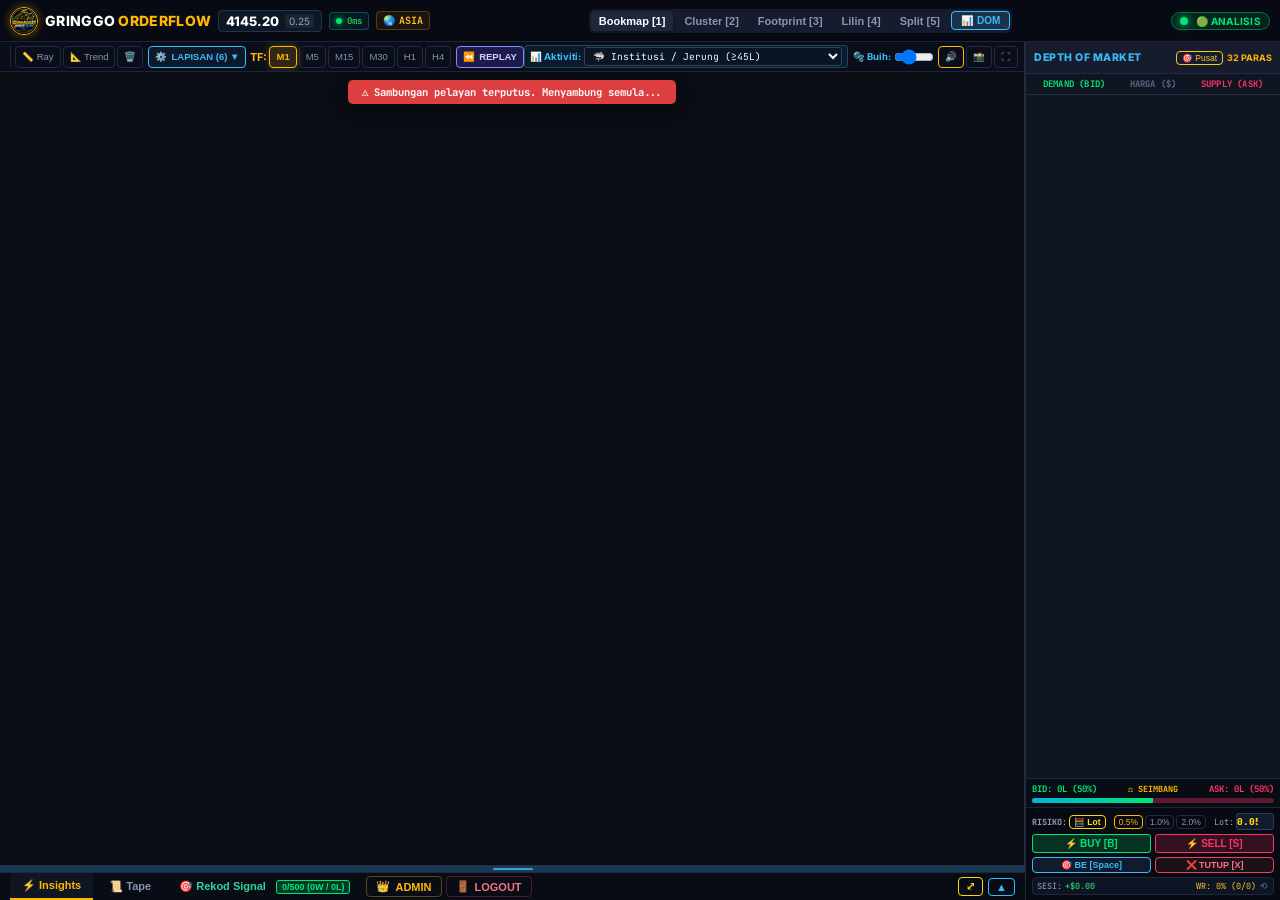
==== commit 9b9ddecd: "v97.0: Synchronize SNR levels 100% across Bookmap [1], Cluster [2], Footprint [3], Lilin [4], and Sp" ====
--- a/index.html
+++ b/index.html
@@ -14,7 +14,7 @@
   <meta charset="UTF-8">
   <meta name="viewport" content="width=device-width, initial-scale=1.0, maximum-scale=1.0, user-scalable=no, viewport-fit=cover">
   <title>Gringgo Orderflow - Bookmap & Order Flow Trading Terminal</title>
-  <link rel="stylesheet" href="/static/css/style.css?v=96.1">
+  <link rel="stylesheet" href="/static/css/style.css?v=97.0">
   <link rel="preconnect" href="https://fonts.googleapis.com">
   <link rel="preconnect" href="https://fonts.gstatic.com" crossorigin>
   <link href="https://fonts.googleapis.com/css2?family=Inter:wght@400;500;600;700;800&family=JetBrains+Mono:wght@400;500;600;700;800&display=swap" rel="stylesheet">
@@ -1010,10 +1010,10 @@
   </div>
 
   <!-- Scripts -->
-  <script src="/static/js/bookmap.js?v=96.1"></script>
-  <script src="/static/js/footprint.js?v=96.1"></script>
-  <script src="/static/js/dom.js?v=96.1"></script>
-  <script src="/static/js/app.js?v=96.1"></script>
+  <script src="/static/js/bookmap.js?v=97.0"></script>
+  <script src="/static/js/footprint.js?v=97.0"></script>
+  <script src="/static/js/dom.js?v=97.0"></script>
+  <script src="/static/js/app.js?v=97.0"></script>
   <!-- Admin SaaS & User Management Modal (Customer Control Center) -->
   <div id="adminModal" style="display:none; position:fixed; top:0; left:0; width:100%; height:100%; background:rgba(0,0,0,0.85); backdrop-filter:blur(8px); z-index:99999; align-items:center; justify-content:center; padding:15px;">
     <div style="background:#090e1a; border:1px solid #f59e0b; border-radius:12px; width:100%; max-width:860px; max-height:90vh; display:flex; flex-direction:column; box-shadow:0 16px 48px rgba(0,0,0,0.9), 0 0 24px rgba(245,158,11,0.25); overflow:hidden; font-family:var(--font-sans);">
@@ -1154,7 +1154,7 @@
   <script>
     if ('serviceWorker' in navigator && !window.location.hostname.endsWith('.hf.space')) {
       window.addEventListener('load', () => {
-        navigator.serviceWorker.register('/sw.js?v=96.1').then(reg => {
+        navigator.serviceWorker.register('/sw.js?v=97.0').then(reg => {
           console.log('[PWA] Service Worker aktif:', reg.scope);
           // Check for immediate update
           reg.update();
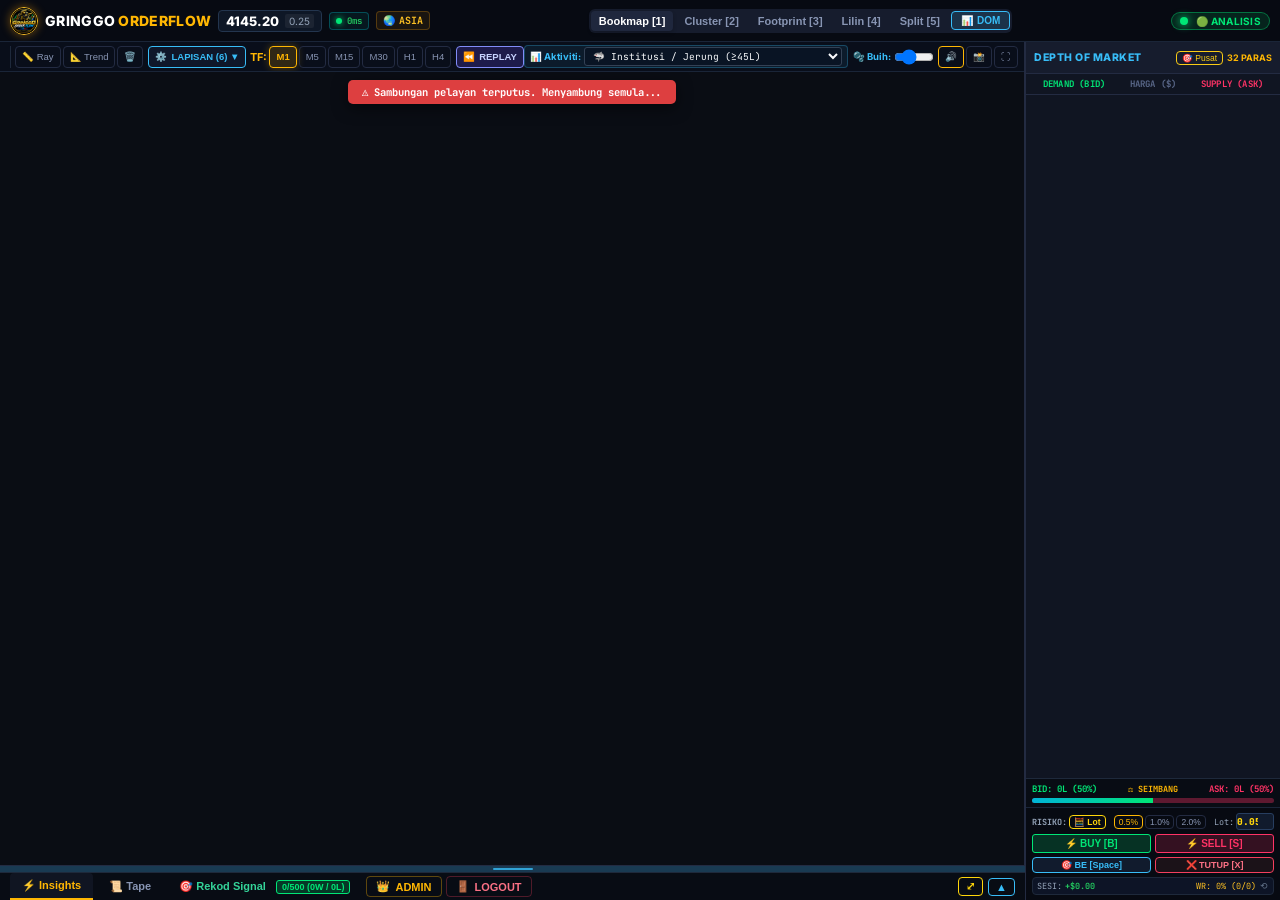
==== commit 3b3f2d63: "v98.0: Display on-chart BUY/SELL signal in Bookmap [1] when large LOT BANK and large SVP(LOT) overla" ====
--- a/index.html
+++ b/index.html
@@ -14,7 +14,7 @@
   <meta charset="UTF-8">
   <meta name="viewport" content="width=device-width, initial-scale=1.0, maximum-scale=1.0, user-scalable=no, viewport-fit=cover">
   <title>Gringgo Orderflow - Bookmap & Order Flow Trading Terminal</title>
-  <link rel="stylesheet" href="/static/css/style.css?v=97.0">
+  <link rel="stylesheet" href="/static/css/style.css?v=98.0">
   <link rel="preconnect" href="https://fonts.googleapis.com">
   <link rel="preconnect" href="https://fonts.gstatic.com" crossorigin>
   <link href="https://fonts.googleapis.com/css2?family=Inter:wght@400;500;600;700;800&family=JetBrains+Mono:wght@400;500;600;700;800&display=swap" rel="stylesheet">
@@ -1010,10 +1010,10 @@
   </div>
 
   <!-- Scripts -->
-  <script src="/static/js/bookmap.js?v=97.0"></script>
-  <script src="/static/js/footprint.js?v=97.0"></script>
-  <script src="/static/js/dom.js?v=97.0"></script>
-  <script src="/static/js/app.js?v=97.0"></script>
+  <script src="/static/js/bookmap.js?v=98.0"></script>
+  <script src="/static/js/footprint.js?v=98.0"></script>
+  <script src="/static/js/dom.js?v=98.0"></script>
+  <script src="/static/js/app.js?v=98.0"></script>
   <!-- Admin SaaS & User Management Modal (Customer Control Center) -->
   <div id="adminModal" style="display:none; position:fixed; top:0; left:0; width:100%; height:100%; background:rgba(0,0,0,0.85); backdrop-filter:blur(8px); z-index:99999; align-items:center; justify-content:center; padding:15px;">
     <div style="background:#090e1a; border:1px solid #f59e0b; border-radius:12px; width:100%; max-width:860px; max-height:90vh; display:flex; flex-direction:column; box-shadow:0 16px 48px rgba(0,0,0,0.9), 0 0 24px rgba(245,158,11,0.25); overflow:hidden; font-family:var(--font-sans);">
@@ -1154,7 +1154,7 @@
   <script>
     if ('serviceWorker' in navigator && !window.location.hostname.endsWith('.hf.space')) {
       window.addEventListener('load', () => {
-        navigator.serviceWorker.register('/sw.js?v=97.0').then(reg => {
+        navigator.serviceWorker.register('/sw.js?v=98.0').then(reg => {
           console.log('[PWA] Service Worker aktif:', reg.scope);
           // Check for immediate update
           reg.update();
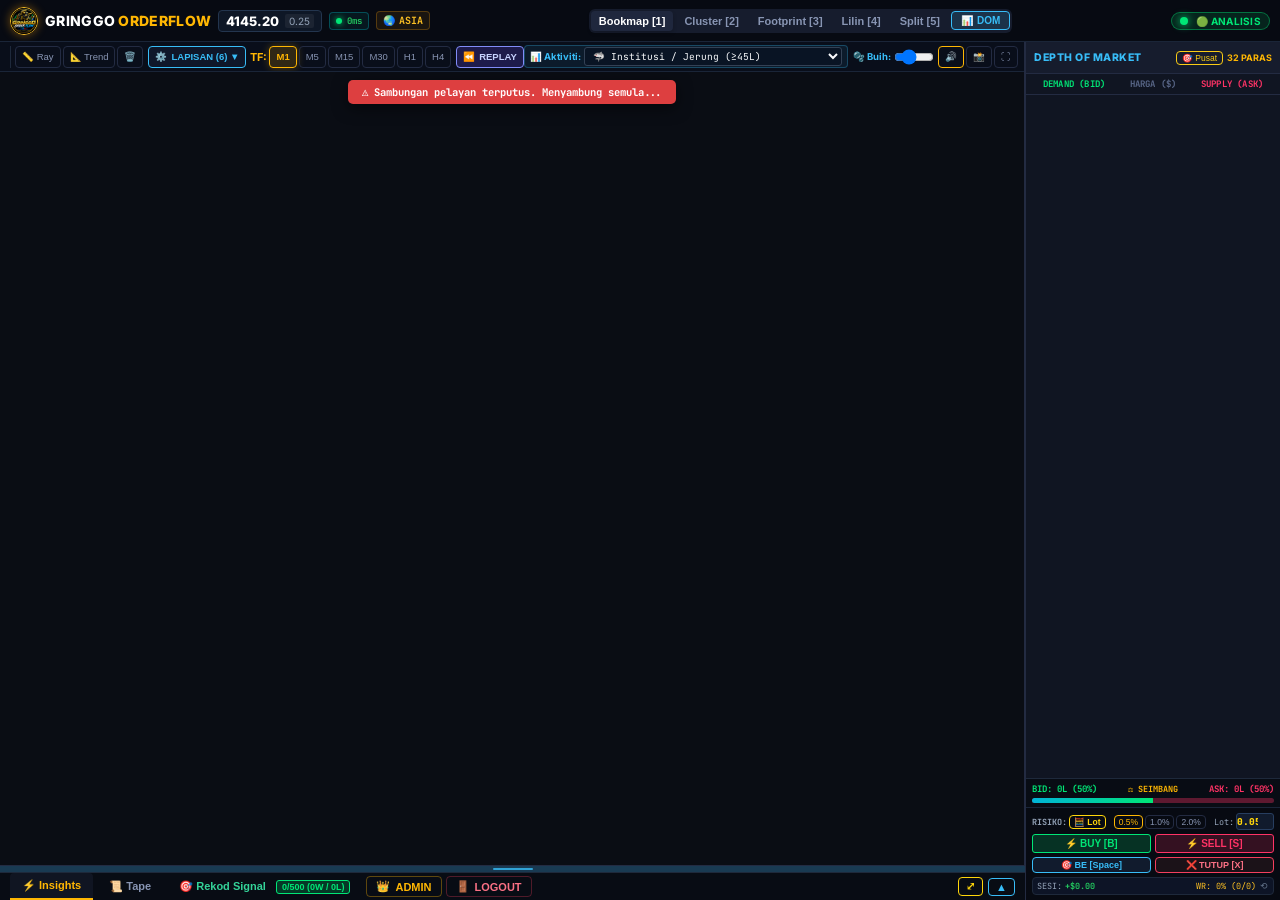
==== commit 57b0b528: "v98.1: Persist BANK SELL and BANK BUY overlap signals on Bookmap [1] chart for continuous monitoring" ====
--- a/index.html
+++ b/index.html
@@ -14,7 +14,7 @@
   <meta charset="UTF-8">
   <meta name="viewport" content="width=device-width, initial-scale=1.0, maximum-scale=1.0, user-scalable=no, viewport-fit=cover">
   <title>Gringgo Orderflow - Bookmap & Order Flow Trading Terminal</title>
-  <link rel="stylesheet" href="/static/css/style.css?v=98.0">
+  <link rel="stylesheet" href="/static/css/style.css?v=98.1">
   <link rel="preconnect" href="https://fonts.googleapis.com">
   <link rel="preconnect" href="https://fonts.gstatic.com" crossorigin>
   <link href="https://fonts.googleapis.com/css2?family=Inter:wght@400;500;600;700;800&family=JetBrains+Mono:wght@400;500;600;700;800&display=swap" rel="stylesheet">
@@ -1010,10 +1010,10 @@
   </div>
 
   <!-- Scripts -->
-  <script src="/static/js/bookmap.js?v=98.0"></script>
-  <script src="/static/js/footprint.js?v=98.0"></script>
-  <script src="/static/js/dom.js?v=98.0"></script>
-  <script src="/static/js/app.js?v=98.0"></script>
+  <script src="/static/js/bookmap.js?v=98.1"></script>
+  <script src="/static/js/footprint.js?v=98.1"></script>
+  <script src="/static/js/dom.js?v=98.1"></script>
+  <script src="/static/js/app.js?v=98.1"></script>
   <!-- Admin SaaS & User Management Modal (Customer Control Center) -->
   <div id="adminModal" style="display:none; position:fixed; top:0; left:0; width:100%; height:100%; background:rgba(0,0,0,0.85); backdrop-filter:blur(8px); z-index:99999; align-items:center; justify-content:center; padding:15px;">
     <div style="background:#090e1a; border:1px solid #f59e0b; border-radius:12px; width:100%; max-width:860px; max-height:90vh; display:flex; flex-direction:column; box-shadow:0 16px 48px rgba(0,0,0,0.9), 0 0 24px rgba(245,158,11,0.25); overflow:hidden; font-family:var(--font-sans);">
@@ -1154,7 +1154,7 @@
   <script>
     if ('serviceWorker' in navigator && !window.location.hostname.endsWith('.hf.space')) {
       window.addEventListener('load', () => {
-        navigator.serviceWorker.register('/sw.js?v=98.0').then(reg => {
+        navigator.serviceWorker.register('/sw.js?v=98.1').then(reg => {
           console.log('[PWA] Service Worker aktif:', reg.scope);
           // Check for immediate update
           reg.update();
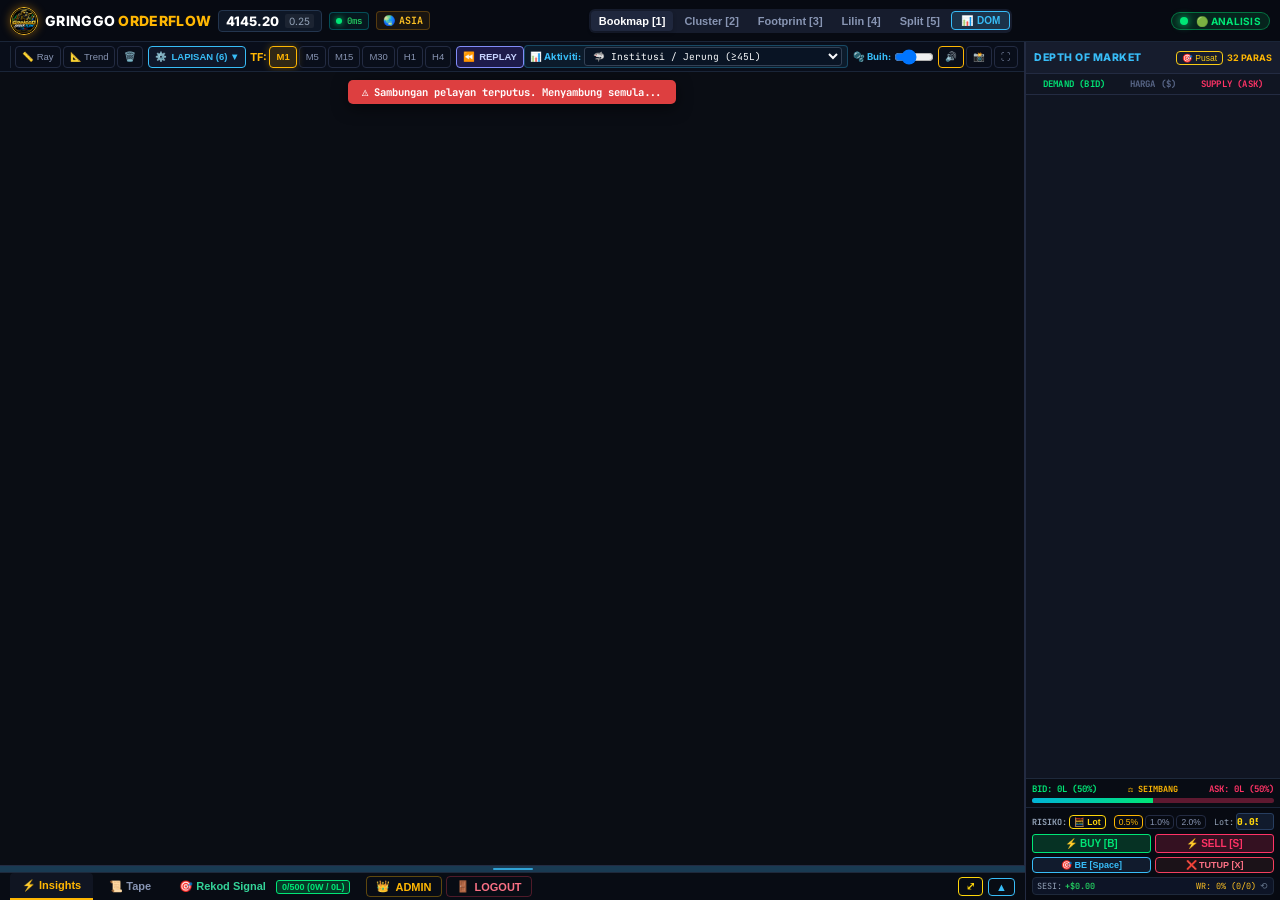
==== commit 1c1fe09c: "v98.2: Format persistent Bookmap overlap signal badge as 'BANK SELL 125L + 420L' / 'BANK BUY 108L + " ====
--- a/index.html
+++ b/index.html
@@ -14,7 +14,7 @@
   <meta charset="UTF-8">
   <meta name="viewport" content="width=device-width, initial-scale=1.0, maximum-scale=1.0, user-scalable=no, viewport-fit=cover">
   <title>Gringgo Orderflow - Bookmap & Order Flow Trading Terminal</title>
-  <link rel="stylesheet" href="/static/css/style.css?v=98.1">
+  <link rel="stylesheet" href="/static/css/style.css?v=98.2">
   <link rel="preconnect" href="https://fonts.googleapis.com">
   <link rel="preconnect" href="https://fonts.gstatic.com" crossorigin>
   <link href="https://fonts.googleapis.com/css2?family=Inter:wght@400;500;600;700;800&family=JetBrains+Mono:wght@400;500;600;700;800&display=swap" rel="stylesheet">
@@ -1010,10 +1010,10 @@
   </div>
 
   <!-- Scripts -->
-  <script src="/static/js/bookmap.js?v=98.1"></script>
-  <script src="/static/js/footprint.js?v=98.1"></script>
-  <script src="/static/js/dom.js?v=98.1"></script>
-  <script src="/static/js/app.js?v=98.1"></script>
+  <script src="/static/js/bookmap.js?v=98.2"></script>
+  <script src="/static/js/footprint.js?v=98.2"></script>
+  <script src="/static/js/dom.js?v=98.2"></script>
+  <script src="/static/js/app.js?v=98.2"></script>
   <!-- Admin SaaS & User Management Modal (Customer Control Center) -->
   <div id="adminModal" style="display:none; position:fixed; top:0; left:0; width:100%; height:100%; background:rgba(0,0,0,0.85); backdrop-filter:blur(8px); z-index:99999; align-items:center; justify-content:center; padding:15px;">
     <div style="background:#090e1a; border:1px solid #f59e0b; border-radius:12px; width:100%; max-width:860px; max-height:90vh; display:flex; flex-direction:column; box-shadow:0 16px 48px rgba(0,0,0,0.9), 0 0 24px rgba(245,158,11,0.25); overflow:hidden; font-family:var(--font-sans);">
@@ -1154,7 +1154,7 @@
   <script>
     if ('serviceWorker' in navigator && !window.location.hostname.endsWith('.hf.space')) {
       window.addEventListener('load', () => {
-        navigator.serviceWorker.register('/sw.js?v=98.1').then(reg => {
+        navigator.serviceWorker.register('/sw.js?v=98.2').then(reg => {
           console.log('[PWA] Service Worker aktif:', reg.scope);
           // Check for immediate update
           reg.update();
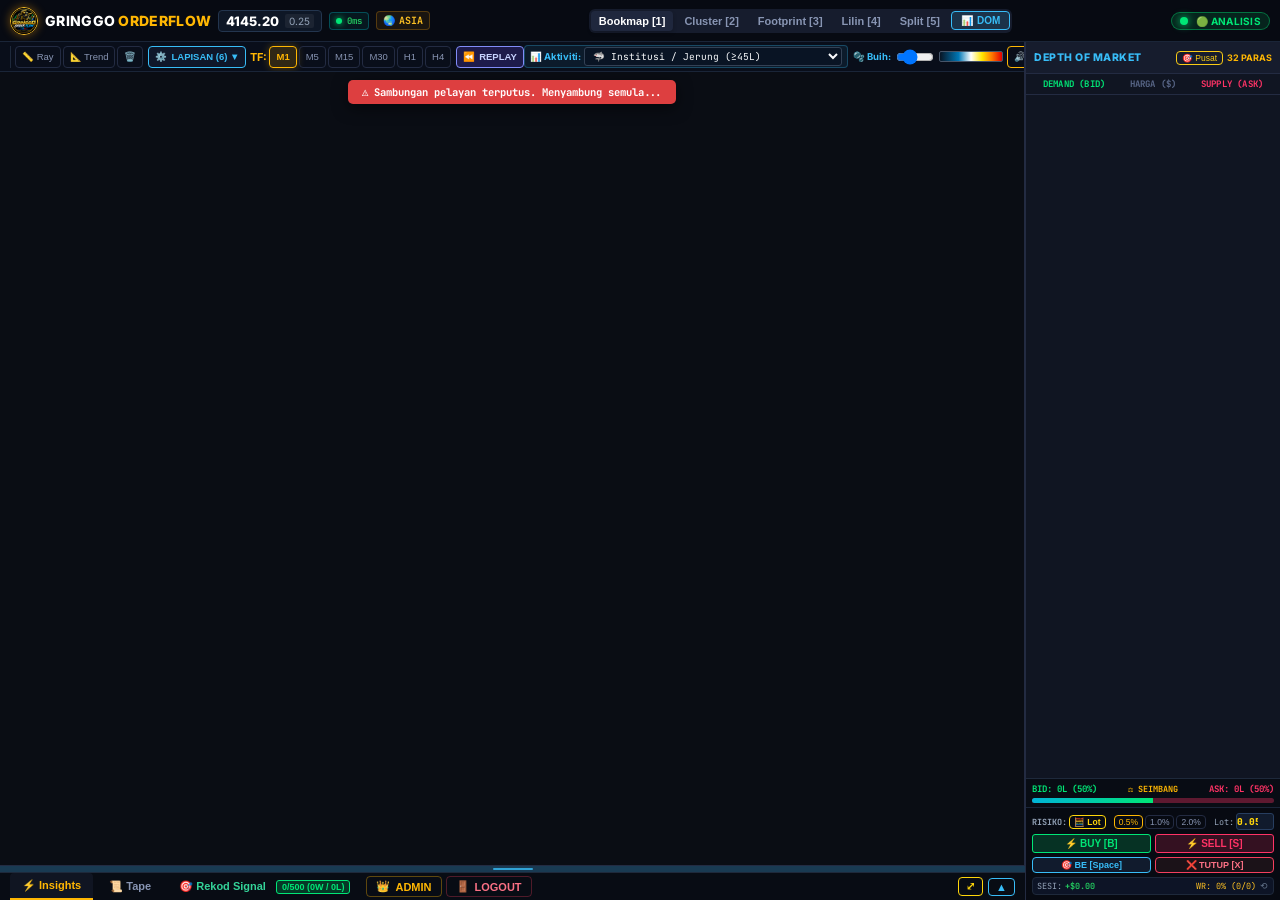
==== commit 1ef8323c: "v99.1: Update Bookmap heatmap thermal gradient to exact official spectrum (Black -> Blue -> White ->" ====
--- a/index.html
+++ b/index.html
@@ -14,7 +14,7 @@
   <meta charset="UTF-8">
   <meta name="viewport" content="width=device-width, initial-scale=1.0, maximum-scale=1.0, user-scalable=no, viewport-fit=cover">
   <title>Gringgo Orderflow - Bookmap & Order Flow Trading Terminal</title>
-  <link rel="stylesheet" href="/static/css/style.css?v=98.2">
+  <link rel="stylesheet" href="/static/css/style.css?v=99.1">
   <link rel="preconnect" href="https://fonts.googleapis.com">
   <link rel="preconnect" href="https://fonts.gstatic.com" crossorigin>
   <link href="https://fonts.googleapis.com/css2?family=Inter:wght@400;500;600;700;800&family=JetBrains+Mono:wght@400;500;600;700;800&display=swap" rel="stylesheet">
@@ -297,10 +297,11 @@
             </select>
           </div>
 
-          <!-- Bubble Size Slider (Context-Aware: Bookmap Only) -->
-          <div id="bookmapBubbleWrap" style="display:inline-flex; align-items:center; gap:3px; margin-right:2px;" title="Sensitiviti saiz buble order flow">
+          <!-- Bubble Size Slider + Official Bookmap Heatmap Colormap Indicator (Context-Aware: Bookmap Only) -->
+          <div id="bookmapBubbleWrap" style="display:inline-flex; align-items:center; gap:5px; margin-right:2px;" title="Skala Warna Heatmap Bookmap: Hitam/Biru (Rendah) → Putih (Sederhana) → Kuning → Oren → Merah Pekat (Dinding Bank Maksimum)">
             <span class="tool-tag" style="font-size:9.5px; color:#38bdf8; font-weight:700;">🫧 Buih:</span>
-            <input type="range" id="sliderBubbleZoom" min="0.4" max="2.5" step="0.1" value="1.0" style="width:40px; cursor:pointer;">
+            <input type="range" id="sliderBubbleZoom" min="0.4" max="2.5" step="0.1" value="1.0" style="width:38px; cursor:pointer;">
+            <span style="display:inline-block; width:64px; height:11px; border-radius:2px; border:1px solid #475569; background:linear-gradient(90deg, #081524 0%, #0077b6 30%, #ffffff 50%, #ffe600 68%, #ff7700 84%, #e60000 100%);" title="Skala Kecairan Heatmap: Biru → Putih → Kuning → Oren → Merah (Paling Tebal)"></span>
           </div>
 
           <button class="tool-btn active" id="btnToggleSound" title="Makluman Bunyi Audio (Whale Ping & Sentuhan Zon)">🔊</button>
@@ -1010,10 +1011,10 @@
   </div>
 
   <!-- Scripts -->
-  <script src="/static/js/bookmap.js?v=98.2"></script>
-  <script src="/static/js/footprint.js?v=98.2"></script>
-  <script src="/static/js/dom.js?v=98.2"></script>
-  <script src="/static/js/app.js?v=98.2"></script>
+  <script src="/static/js/bookmap.js?v=99.1"></script>
+  <script src="/static/js/footprint.js?v=99.1"></script>
+  <script src="/static/js/dom.js?v=99.1"></script>
+  <script src="/static/js/app.js?v=99.1"></script>
   <!-- Admin SaaS & User Management Modal (Customer Control Center) -->
   <div id="adminModal" style="display:none; position:fixed; top:0; left:0; width:100%; height:100%; background:rgba(0,0,0,0.85); backdrop-filter:blur(8px); z-index:99999; align-items:center; justify-content:center; padding:15px;">
     <div style="background:#090e1a; border:1px solid #f59e0b; border-radius:12px; width:100%; max-width:860px; max-height:90vh; display:flex; flex-direction:column; box-shadow:0 16px 48px rgba(0,0,0,0.9), 0 0 24px rgba(245,158,11,0.25); overflow:hidden; font-family:var(--font-sans);">
@@ -1154,7 +1155,7 @@
   <script>
     if ('serviceWorker' in navigator && !window.location.hostname.endsWith('.hf.space')) {
       window.addEventListener('load', () => {
-        navigator.serviceWorker.register('/sw.js?v=98.2').then(reg => {
+        navigator.serviceWorker.register('/sw.js?v=99.1').then(reg => {
           console.log('[PWA] Service Worker aktif:', reg.scope);
           // Check for immediate update
           reg.update();
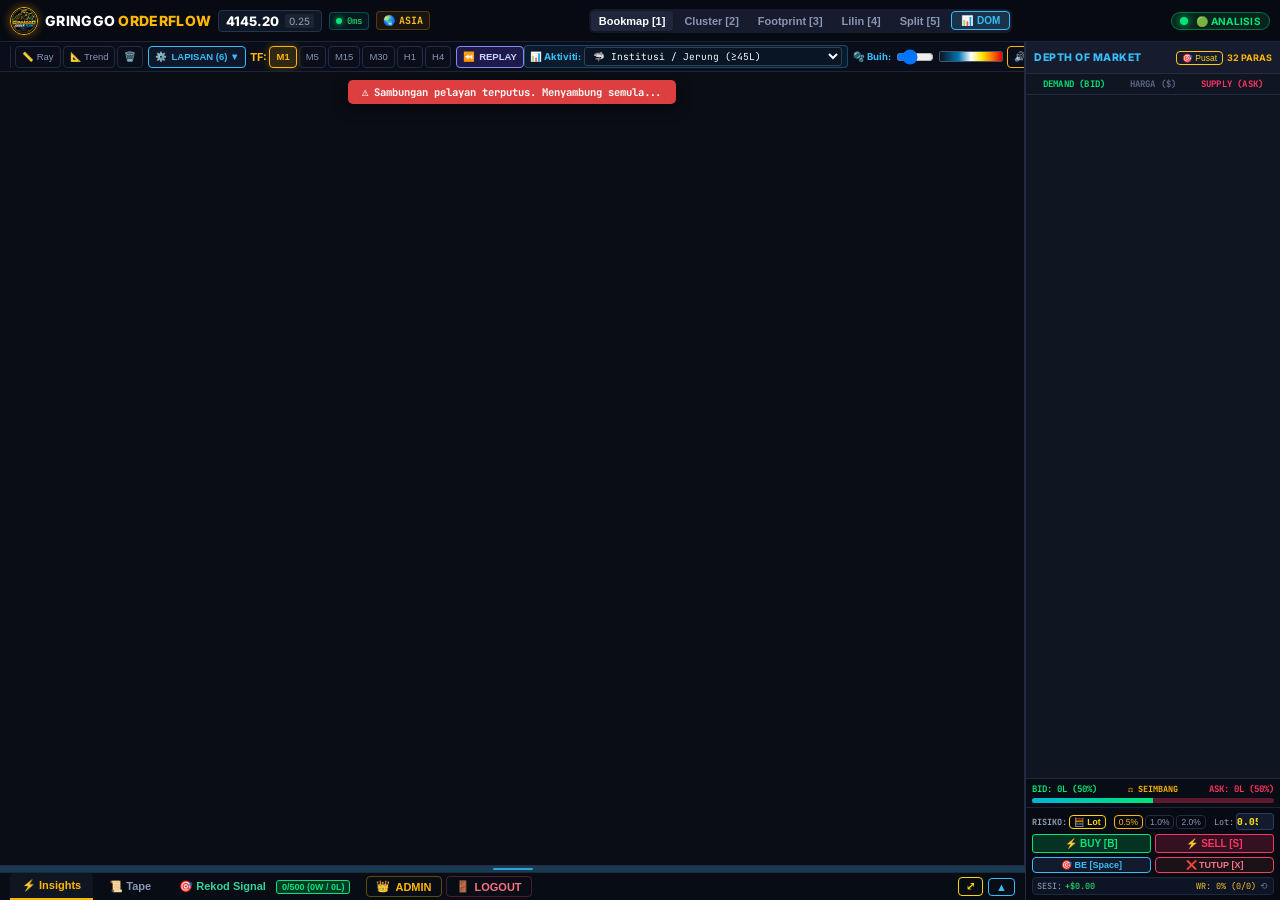
==== commit 1e8c9902: "v100.0: Upgrade Bookmap LOT BANK + SVP overlap signals to 2-Phase Smart Engine (Pending Zone vs Conf" ====
--- a/index.html
+++ b/index.html
@@ -14,7 +14,7 @@
   <meta charset="UTF-8">
   <meta name="viewport" content="width=device-width, initial-scale=1.0, maximum-scale=1.0, user-scalable=no, viewport-fit=cover">
   <title>Gringgo Orderflow - Bookmap & Order Flow Trading Terminal</title>
-  <link rel="stylesheet" href="/static/css/style.css?v=99.1">
+  <link rel="stylesheet" href="/static/css/style.css?v=100.0">
   <link rel="preconnect" href="https://fonts.googleapis.com">
   <link rel="preconnect" href="https://fonts.gstatic.com" crossorigin>
   <link href="https://fonts.googleapis.com/css2?family=Inter:wght@400;500;600;700;800&family=JetBrains+Mono:wght@400;500;600;700;800&display=swap" rel="stylesheet">
@@ -1011,10 +1011,10 @@
   </div>
 
   <!-- Scripts -->
-  <script src="/static/js/bookmap.js?v=99.1"></script>
-  <script src="/static/js/footprint.js?v=99.1"></script>
-  <script src="/static/js/dom.js?v=99.1"></script>
-  <script src="/static/js/app.js?v=99.1"></script>
+  <script src="/static/js/bookmap.js?v=100.0"></script>
+  <script src="/static/js/footprint.js?v=100.0"></script>
+  <script src="/static/js/dom.js?v=100.0"></script>
+  <script src="/static/js/app.js?v=100.0"></script>
   <!-- Admin SaaS & User Management Modal (Customer Control Center) -->
   <div id="adminModal" style="display:none; position:fixed; top:0; left:0; width:100%; height:100%; background:rgba(0,0,0,0.85); backdrop-filter:blur(8px); z-index:99999; align-items:center; justify-content:center; padding:15px;">
     <div style="background:#090e1a; border:1px solid #f59e0b; border-radius:12px; width:100%; max-width:860px; max-height:90vh; display:flex; flex-direction:column; box-shadow:0 16px 48px rgba(0,0,0,0.9), 0 0 24px rgba(245,158,11,0.25); overflow:hidden; font-family:var(--font-sans);">
@@ -1155,7 +1155,7 @@
   <script>
     if ('serviceWorker' in navigator && !window.location.hostname.endsWith('.hf.space')) {
       window.addEventListener('load', () => {
-        navigator.serviceWorker.register('/sw.js?v=99.1').then(reg => {
+        navigator.serviceWorker.register('/sw.js?v=100.0').then(reg => {
           console.log('[PWA] Service Worker aktif:', reg.scope);
           // Check for immediate update
           reg.update();
